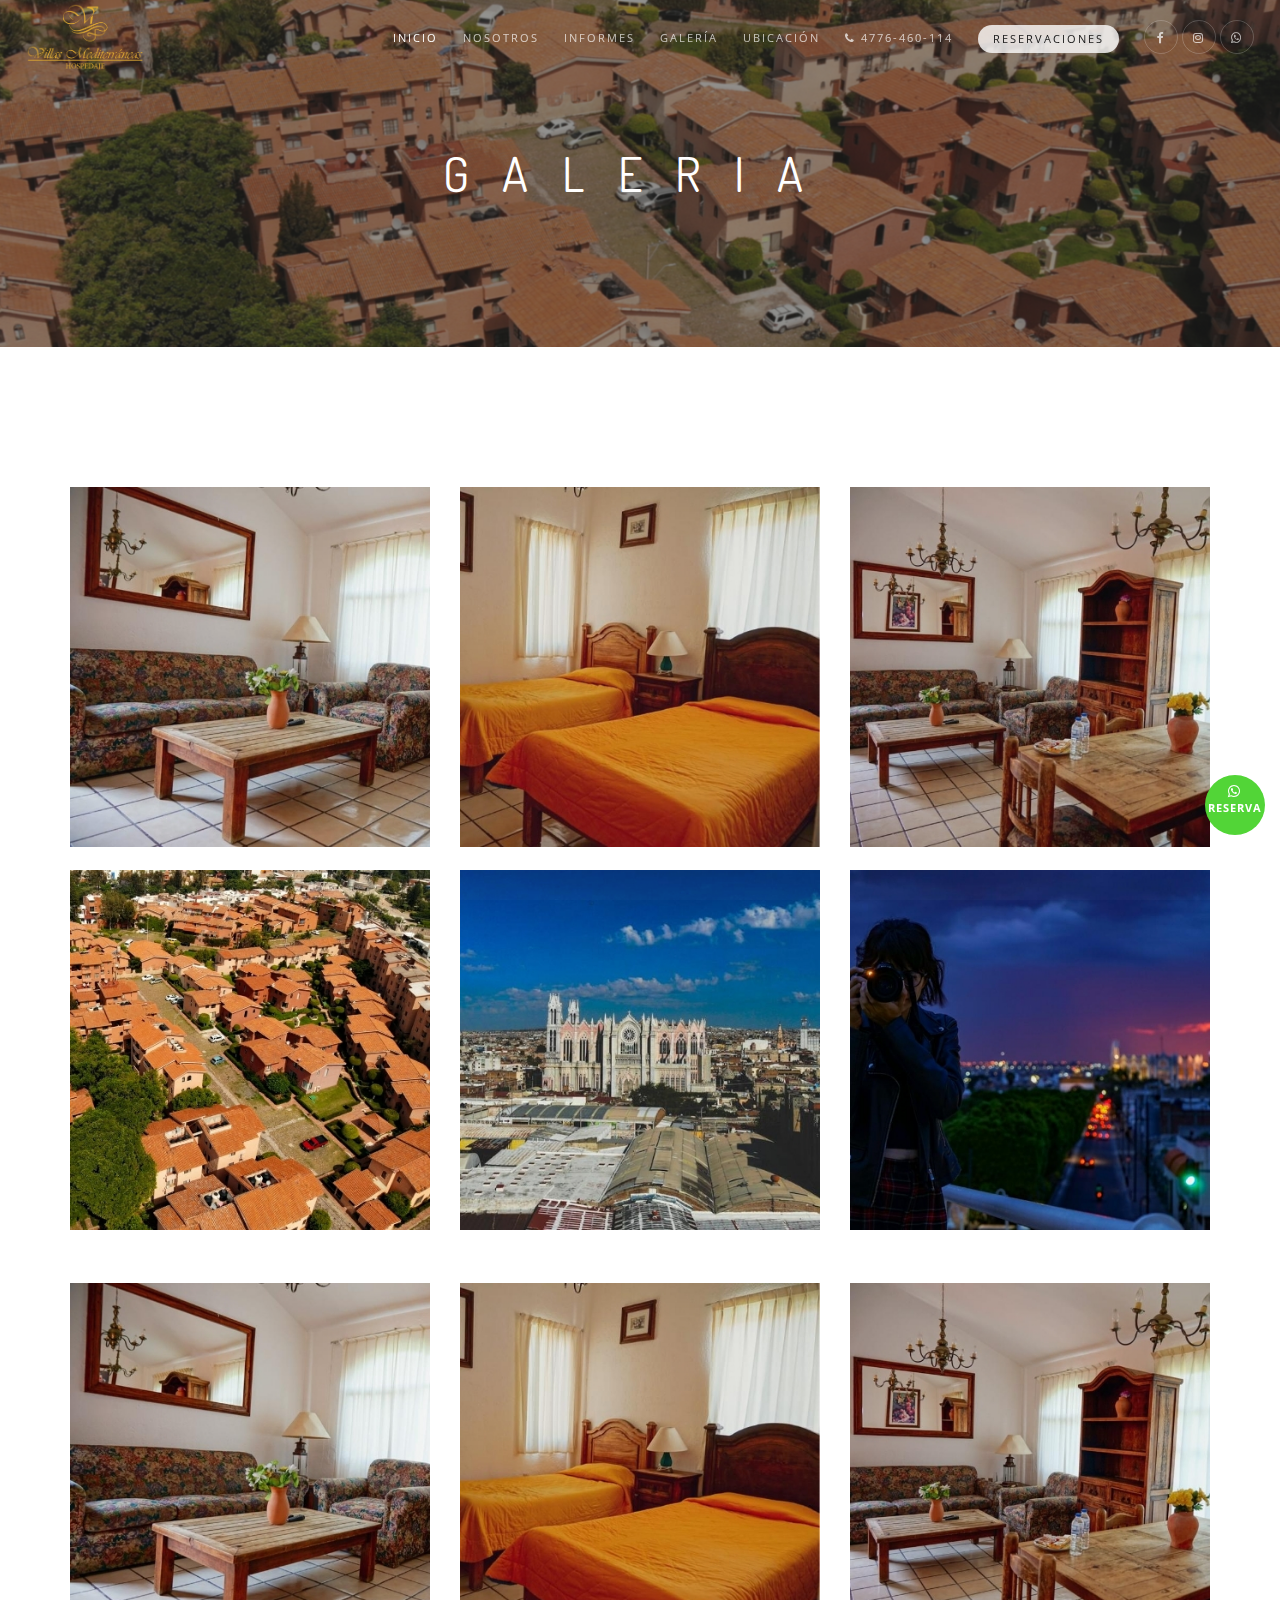
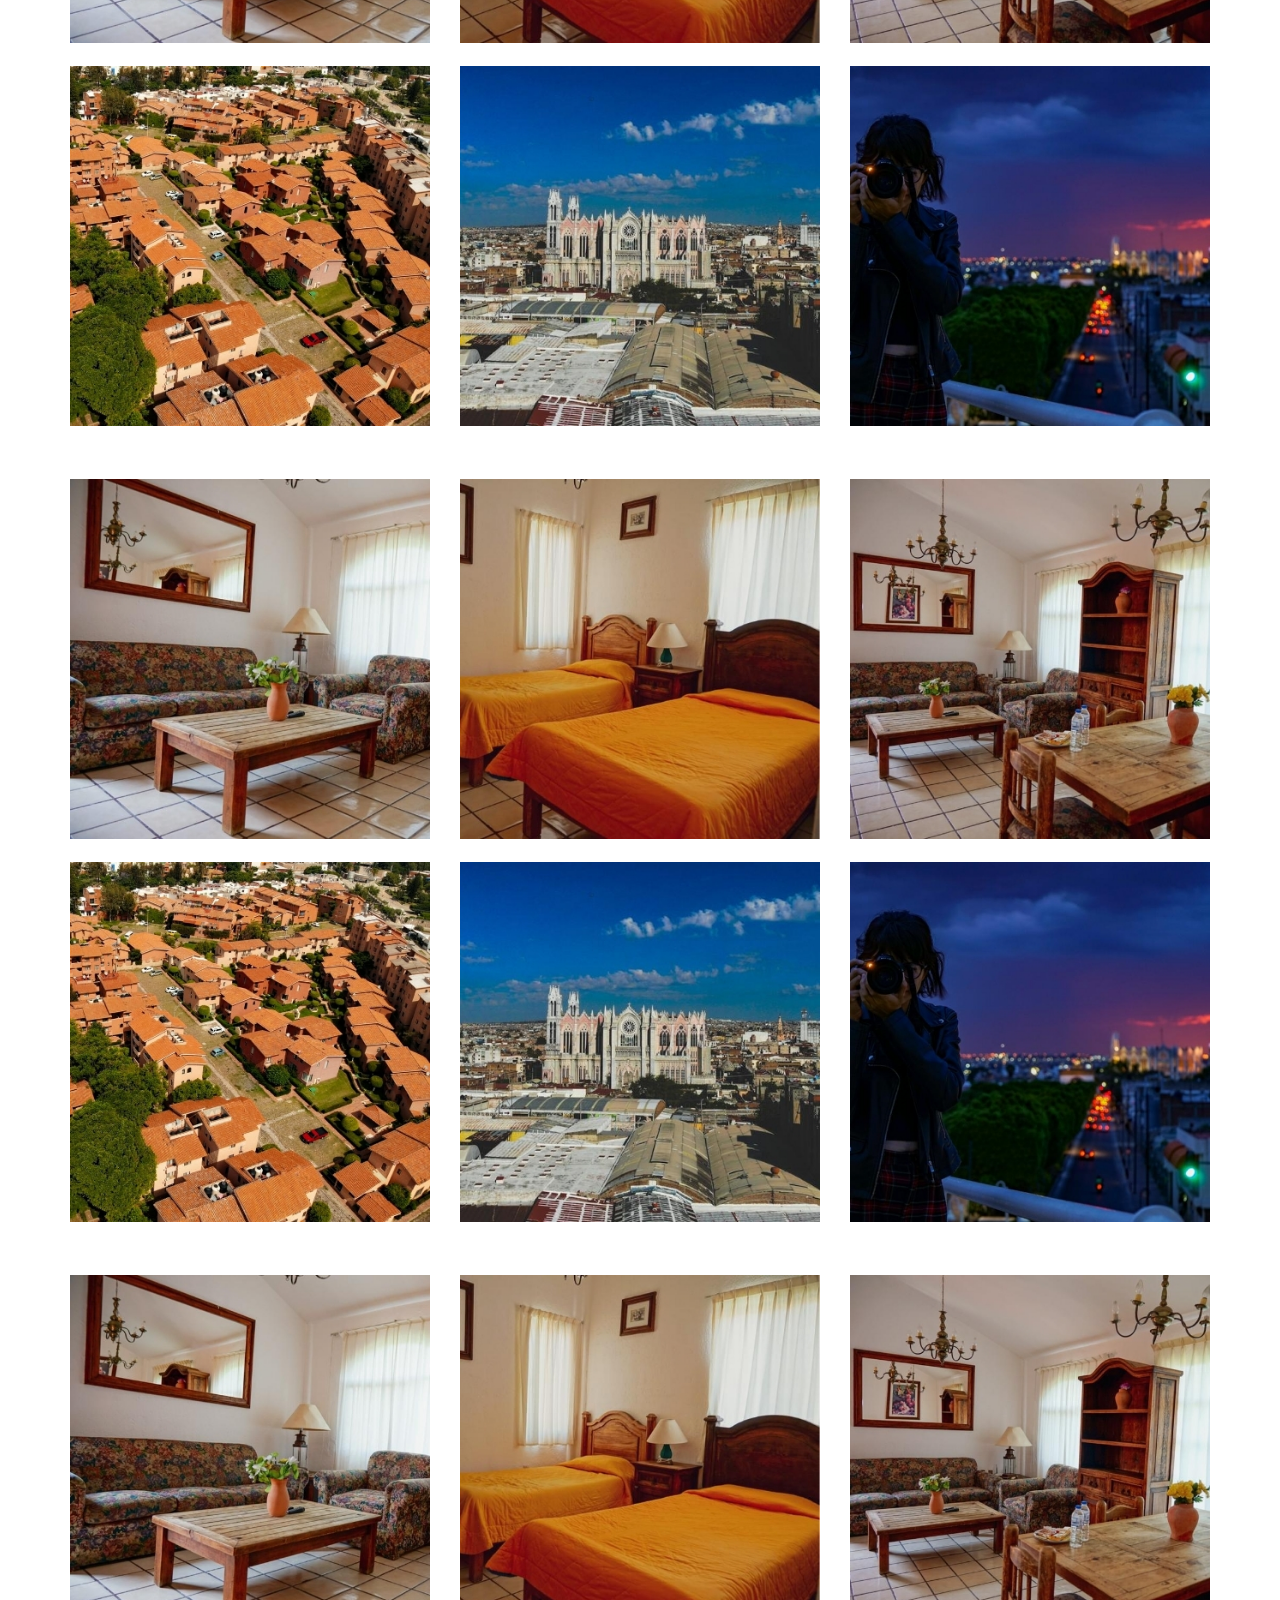
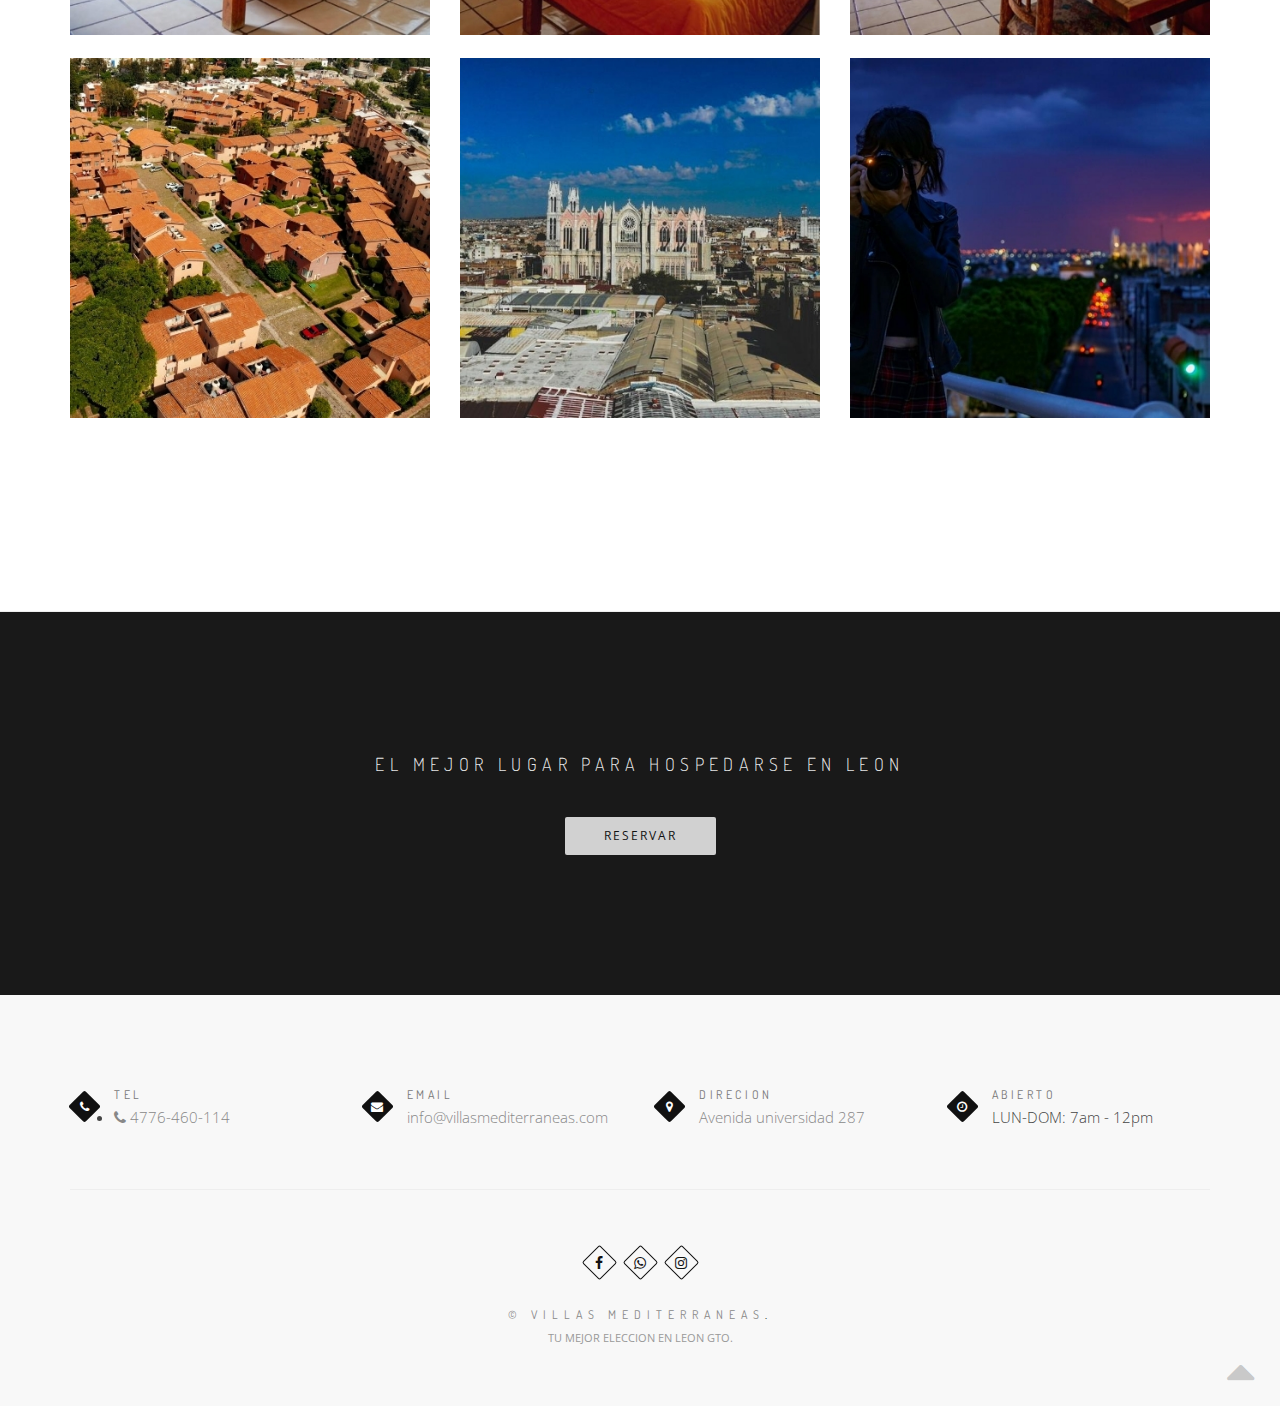
==== galeria.html @ f49fa271 "holimicrobi" ====
<!DOCTYPE html>
<html lang="en">
    <head>
        <title>VILLAS &mdash; TU MEJOR LUGAR PARA HOSPEDARTE</title>
        <meta name="description" content="">    
        <meta charset="utf-8">
        <meta name="author" content="https://www.soyizqui.com">
        <!--[if IE]><meta http-equiv='X-UA-Compatible' content='IE=edge,chrome=1'><![endif]-->
        <meta name="viewport" content="width=device-width, initial-scale=1.0" />
        
        <!-- Favicons -->
        <link rel="shortcut icon" href="images/favicon.png">
        <link rel="apple-touch-icon" href="images/apple-touch-icon.png">
        <link rel="apple-touch-icon" sizes="72x72" href="images/apple-touch-icon-72x72.png">
        <link rel="apple-touch-icon" sizes="114x114" href="images/apple-touch-icon-114x114.png">

        <!-- CSS -->
        <link rel="stylesheet" href="css/bootstrap.min.css">
        <link rel="stylesheet" href="css/style.css">
        <link rel="stylesheet" href="css/style-responsive.css">
        <link rel="stylesheet" href="css/animate.min.css">
        <link rel="stylesheet" href="css/vertical-rhythm.min.css">
        <link rel="stylesheet" href="css/owl.carousel.css">
        <link rel="stylesheet" href="css/magnific-popup.css">  
        
    </head>
    <body class="appear-animate">
        
        <!-- Page Loader -->        
        <div class="page-loader">
            <div class="loader">Loading...</div>
        </div>
        <!-- End Page Loader -->

        <!-- Skip to Content -->
        <a href="#main" class="btn skip-to-content">Skip to Content</a>
        <!-- End Skip to Content -->
        
        <!-- Page Wrap -->
        <div class="page" id="top">
            
            <!-- Navigation panel -->
            <nav class="main-nav dark transparent stick-fixed">
                <div class="full-wrapper relative clearfix">
                    <!-- Logo ( * your text or image into link tag *) -->
                    <div class="nav-logo-wrap local-scroll">
                        <a href="index.html" class="logo">
                            <img src="images/logo-white.png" alt="" />
                        </a>
                    </div>
                    <div class="mobile-nav" role="button" tabindex="0">
                        <i class="fa fa-bars"></i>
                        <span class="sr-only">Menu</span>
                    </div>
                            <!-- Main Menu -->
                            <div class="inner-nav desktop-nav">
                                <ul class="clearlist local-scroll">
                                    <li><a class="active" href="index.html">Inicio</a></li>
                                    <li><a href="nosotros.html">Nosotros</a></li>
                                    <li><a href="villas.html">Informes</a></li>
                                    <li><a href="galeria.html">Galería</a></li>
                                    <li><a href="ubicacion.html">Ubicación</a></li>
                                    <li><a href="tel:4776-460-114"><i class="fa fa-phone"></i> 4776-460-114</a></li>
                                    
                                    <!-- Button -->
                                    <li>
                                        <a href="reservas.html" target="_blank"><span class="btn btn-mod btn-circle btn-w">Reservaciones</span></a>
                                    </li>
                                    <!-- End Button -->
                                    
                                     <li>
                                        <a href="https://www.facebook.com/Villasmediterraneas/"><span class="mn-soc-link tooltip-bot" title="Facebook"><i class="fa fa-facebook"></i></span></a>
                                        <a href="https://www.instagram.com/villasmediterraneasleon/"><span class="mn-soc-link tooltip-bot" title="Instagram"><i class="fa fa-instagram"></i></span></a>
                                        <a href="https://wa.link/wgv8rt"><span class="mn-soc-link tooltip-bot" title="Whastapp"><i class="fa fa-whatsapp"></i></span></a>
                                    </li>
                                    
                                </ul>
                    </div>
                </div>
            </nav>
            <!-- End Navigation panel -->
            
            <main id="main">
            
                <!-- Home Section -->
                <section class="page-section bg-dark bg-dark-alfa-50" data-background="images/top.jpg" id="home">
                    <div class="relative container">
                        
                        <!-- Hero Content -->
                        <div class="home-content">
                            <div class="home-text">
                                
                                <h1 class="hs-line-14 font-alt mb-0">
                                    Galeria
                                </h1>
                                
                            </div>
                        </div>
                        <!-- End Hero Content -->
                        
                    </div>
                </section>
                <!-- End Home Section -->
                
                
                <!-- Section -->
                <section class="page-section">
                    <div class="container relative">
                        
                        <!-- Photo Grid -->
                        <div class="row multi-columns-row mb-30 mb-xs-10">
                            
                            <!-- Photo Item -->
                            <div class="col-sm-6 col-md-4 col-lg-4 mb-sm-10">
                                
                                <div class="post-prev-img">
                                    <a href="images/restaurant/gallery/1.jpg" class="lightbox-gallery-2 mfp-image"><img src="images/restaurant/gallery/1.jpg" alt="" /></a>
                                </div>
    
                            </div>
                            <!-- End Photo Item -->
                            
                            <!-- Photo Item -->
                            <div class="col-sm-6 col-md-4 col-lg-4 mb-sm-10">
                                
                                <div class="post-prev-img">
                                    <a href="images/restaurant/gallery/2.jpg" class="lightbox-gallery-2 mfp-image"><img src="images/restaurant/gallery/2.jpg" alt="" /></a>
                                </div>
    
                            </div>
                            <!-- End Photo Item -->
                            
                            <!-- Photo Item -->
                            <div class="col-sm-6 col-md-4 col-lg-4 mb-sm-10">
                                
                                <div class="post-prev-img">
                                    <a href="images/restaurant/gallery/3.jpg" class="lightbox-gallery-2 mfp-image"><img src="images/restaurant/gallery/3.jpg" alt="" /></a>
                                </div>
    
                            </div>
                            <!-- End Photo Item -->
                            
                            <!-- Photo Item -->
                            <div class="col-sm-6 col-md-4 col-lg-4 mb-sm-10">
                                
                                <div class="post-prev-img">
                                    <a href="images/restaurant/gallery/4.jpg" class="lightbox-gallery-2 mfp-image"><img src="images/restaurant/gallery/4.jpg" alt="" /></a>
                                </div>
    
                            </div>
                            <!-- End Photo Item -->
                            
                            <!-- Photo Item -->
                            <div class="col-sm-6 col-md-4 col-lg-4 mb-sm-10">
                                
                                <div class="post-prev-img">
                                    <a href="images/restaurant/gallery/6.jpg" class="lightbox-gallery-2 mfp-image"><img src="images/restaurant/gallery/6.jpg" alt="" /></a>
                                </div>
    
                            </div>
                            <!-- End Photo Item -->
                            
                            <!-- Photo Item -->
                            <div class="col-sm-6 col-md-4 col-lg-4 mb-sm-10">
                                
                                <div class="post-prev-img">
                                    <a href="images/restaurant/gallery/10.jpg" class="lightbox-gallery-2 mfp-image"><img src="images/restaurant/gallery/10.jpg" alt="" /></a>
                                </div>
    
                            </div>
                            <!-- End Photo Item -->
                            
                            
                            
                        </div>
                        <!-- End Photo Grid -->

                                      <!-- Photo Grid -->
                                      <div class="row multi-columns-row mb-30 mb-xs-10">
                            
                                        <!-- Photo Item -->
                                        <div class="col-sm-6 col-md-4 col-lg-4 mb-sm-10">
                                            
                                            <div class="post-prev-img">
                                                <a href="images/restaurant/gallery/1.jpg" class="lightbox-gallery-2 mfp-image"><img src="images/restaurant/gallery/1.jpg" alt="" /></a>
                                            </div>
                
                                        </div>
                                        <!-- End Photo Item -->
                                        
                                        <!-- Photo Item -->
                                        <div class="col-sm-6 col-md-4 col-lg-4 mb-sm-10">
                                            
                                            <div class="post-prev-img">
                                                <a href="images/restaurant/gallery/2.jpg" class="lightbox-gallery-2 mfp-image"><img src="images/restaurant/gallery/2.jpg" alt="" /></a>
                                            </div>
                
                                        </div>
                                        <!-- End Photo Item -->
                                        
                                        <!-- Photo Item -->
                                        <div class="col-sm-6 col-md-4 col-lg-4 mb-sm-10">
                                            
                                            <div class="post-prev-img">
                                                <a href="images/restaurant/gallery/3.jpg" class="lightbox-gallery-2 mfp-image"><img src="images/restaurant/gallery/3.jpg" alt="" /></a>
                                            </div>
                
                                        </div>
                                        <!-- End Photo Item -->
                                        
                                        <!-- Photo Item -->
                                        <div class="col-sm-6 col-md-4 col-lg-4 mb-sm-10">
                                            
                                            <div class="post-prev-img">
                                                <a href="images/restaurant/gallery/4.jpg" class="lightbox-gallery-2 mfp-image"><img src="images/restaurant/gallery/4.jpg" alt="" /></a>
                                            </div>
                
                                        </div>
                                        <!-- End Photo Item -->
                                        
                                        <!-- Photo Item -->
                                        <div class="col-sm-6 col-md-4 col-lg-4 mb-sm-10">
                                            
                                            <div class="post-prev-img">
                                                <a href="images/restaurant/gallery/6.jpg" class="lightbox-gallery-2 mfp-image"><img src="images/restaurant/gallery/6.jpg" alt="" /></a>
                                            </div>
                
                                        </div>
                                        <!-- End Photo Item -->
                                        
                                        <!-- Photo Item -->
                                        <div class="col-sm-6 col-md-4 col-lg-4 mb-sm-10">
                                            
                                            <div class="post-prev-img">
                                                <a href="images/restaurant/gallery/10.jpg" class="lightbox-gallery-2 mfp-image"><img src="images/restaurant/gallery/10.jpg" alt="" /></a>
                                            </div>
                
                                        </div>
                                        <!-- End Photo Item -->
                                        
                                        
                                        
                                    </div>
                                    <!-- End Photo Grid -->

                                                  <!-- Photo Grid -->
                        <div class="row multi-columns-row mb-30 mb-xs-10">
                            
                            <!-- Photo Item -->
                            <div class="col-sm-6 col-md-4 col-lg-4 mb-sm-10">
                                
                                <div class="post-prev-img">
                                    <a href="images/restaurant/gallery/1.jpg" class="lightbox-gallery-2 mfp-image"><img src="images/restaurant/gallery/1.jpg" alt="" /></a>
                                </div>
    
                            </div>
                            <!-- End Photo Item -->
                            
                            <!-- Photo Item -->
                            <div class="col-sm-6 col-md-4 col-lg-4 mb-sm-10">
                                
                                <div class="post-prev-img">
                                    <a href="images/restaurant/gallery/2.jpg" class="lightbox-gallery-2 mfp-image"><img src="images/restaurant/gallery/2.jpg" alt="" /></a>
                                </div>
    
                            </div>
                            <!-- End Photo Item -->
                            
                            <!-- Photo Item -->
                            <div class="col-sm-6 col-md-4 col-lg-4 mb-sm-10">
                                
                                <div class="post-prev-img">
                                    <a href="images/restaurant/gallery/3.jpg" class="lightbox-gallery-2 mfp-image"><img src="images/restaurant/gallery/3.jpg" alt="" /></a>
                                </div>
    
                            </div>
                            <!-- End Photo Item -->
                            
                            <!-- Photo Item -->
                            <div class="col-sm-6 col-md-4 col-lg-4 mb-sm-10">
                                
                                <div class="post-prev-img">
                                    <a href="images/restaurant/gallery/4.jpg" class="lightbox-gallery-2 mfp-image"><img src="images/restaurant/gallery/4.jpg" alt="" /></a>
                                </div>
    
                            </div>
                            <!-- End Photo Item -->
                            
                            <!-- Photo Item -->
                            <div class="col-sm-6 col-md-4 col-lg-4 mb-sm-10">
                                
                                <div class="post-prev-img">
                                    <a href="images/restaurant/gallery/6.jpg" class="lightbox-gallery-2 mfp-image"><img src="images/restaurant/gallery/6.jpg" alt="" /></a>
                                </div>
    
                            </div>
                            <!-- End Photo Item -->
                            
                            <!-- Photo Item -->
                            <div class="col-sm-6 col-md-4 col-lg-4 mb-sm-10">
                                
                                <div class="post-prev-img">
                                    <a href="images/restaurant/gallery/10.jpg" class="lightbox-gallery-2 mfp-image"><img src="images/restaurant/gallery/10.jpg" alt="" /></a>
                                </div>
    
                            </div>
                            <!-- End Photo Item -->
                            
                            
                            
                        </div>
                        <!-- End Photo Grid -->

                                      <!-- Photo Grid -->
                                      <div class="row multi-columns-row mb-30 mb-xs-10">
                            
                                        <!-- Photo Item -->
                                        <div class="col-sm-6 col-md-4 col-lg-4 mb-sm-10">
                                            
                                            <div class="post-prev-img">
                                                <a href="images/restaurant/gallery/1.jpg" class="lightbox-gallery-2 mfp-image"><img src="images/restaurant/gallery/1.jpg" alt="" /></a>
                                            </div>
                
                                        </div>
                                        <!-- End Photo Item -->
                                        
                                        <!-- Photo Item -->
                                        <div class="col-sm-6 col-md-4 col-lg-4 mb-sm-10">
                                            
                                            <div class="post-prev-img">
                                                <a href="images/restaurant/gallery/2.jpg" class="lightbox-gallery-2 mfp-image"><img src="images/restaurant/gallery/2.jpg" alt="" /></a>
                                            </div>
                
                                        </div>
                                        <!-- End Photo Item -->
                                        
                                        <!-- Photo Item -->
                                        <div class="col-sm-6 col-md-4 col-lg-4 mb-sm-10">
                                            
                                            <div class="post-prev-img">
                                                <a href="images/restaurant/gallery/3.jpg" class="lightbox-gallery-2 mfp-image"><img src="images/restaurant/gallery/3.jpg" alt="" /></a>
                                            </div>
                
                                        </div>
                                        <!-- End Photo Item -->
                                        
                                        <!-- Photo Item -->
                                        <div class="col-sm-6 col-md-4 col-lg-4 mb-sm-10">
                                            
                                            <div class="post-prev-img">
                                                <a href="images/restaurant/gallery/4.jpg" class="lightbox-gallery-2 mfp-image"><img src="images/restaurant/gallery/4.jpg" alt="" /></a>
                                            </div>
                
                                        </div>
                                        <!-- End Photo Item -->
                                        
                                        <!-- Photo Item -->
                                        <div class="col-sm-6 col-md-4 col-lg-4 mb-sm-10">
                                            
                                            <div class="post-prev-img">
                                                <a href="images/restaurant/gallery/6.jpg" class="lightbox-gallery-2 mfp-image"><img src="images/restaurant/gallery/6.jpg" alt="" /></a>
                                            </div>
                
                                        </div>
                                        <!-- End Photo Item -->
                                        
                                        <!-- Photo Item -->
                                        <div class="col-sm-6 col-md-4 col-lg-4 mb-sm-10">
                                            
                                            <div class="post-prev-img">
                                                <a href="images/restaurant/gallery/10.jpg" class="lightbox-gallery-2 mfp-image"><img src="images/restaurant/gallery/10.jpg" alt="" /></a>
                                            </div>
                
                                        </div>
                                        <!-- End Photo Item -->
                                        
                                        
                                        
                                    </div>
                                    <!-- End Photo Grid -->
                        
                    </div>
                </section>
                <!-- End Section -->

                
                
                
                <!-- Divider -->
                <hr class="mt-0 mb-0 "/>
                <!-- End Divider -->
                
                
                <!-- Call Action Section -->
                <section class="page-section bg-dark bg-dark-alfa-50" data-background="images/je.jpg">
                    <div class="container relative">
                        
                        <div class="align-center">
                            <h3 class="banner-heading font-alt mb-40">El mejor lugar para hospedarse en leon </h3>
                            <div class="local-scroll">
                                <a href="villas.html" class="btn btn-mod btn-w btn-medium btn-round">Reservar</a>
                            </div>
                        </div>
                        
                    </div>
                </section>
                <!-- End Call Action Section -->
            
            </main>
            
            <!-- Foter -->
            <footer class="small-section bg-gray-lighter footer pb-60">
                <div class="container">
                    
                    <div class="row mb-40 align-left">
                        
                        <div class="col-sm-12">
                            <div class="row">
                                
                                <!-- Phone -->
                                <div class="col-sm-6 col-lg-3 pt-20 pb-20 pb-xs-0">
                                    <div class="contact-item">
                                        <div class="ci-icon">
                                            <i class="fa fa-phone"></i>
                                        </div>
                                        <div class="ci-title font-alt">
                                            Tel
                                        </div>
                                        <div class="ci-text">
                                            <li><a href="tel:4776-460-114"><i class="fa fa-phone"></i> 4776-460-114</a></li>
                                        </div>
                                    </div>
                                </div>
                                <!-- End Phone -->
                                
                                <!-- Email -->
                                <div class="col-sm-6 col-lg-3 pt-20 pb-20 pb-xs-0">
                                    <div class="contact-item">
                                        <div class="ci-icon">
                                            <i class="fa fa-envelope"></i>
                                        </div>
                                        <div class="ci-title font-alt">
                                            Email
                                        </div>
                                        <div class="ci-text">
                                            <a href="info@villasmediterraneas.com">info@villasmediterraneas.com</a>
                                        </div>
                                    </div>
                                </div>
                                <!-- End Email -->
                                
                                <!-- Address -->
                                <div class="col-sm-6 col-lg-3 pt-20 pb-20 pb-xs-0">
                                    <div class="contact-item">
                                        <div class="ci-icon">
                                            <i class="fa fa-map-marker"></i>
                                        </div>
                                        <div class="ci-title font-alt">
                                            Direcion
                                        </div>
                                        <div class="ci-text">
                                            <a href="https://g.page/VillasMediterraneas?share">Avenida universidad 287</a>
                                        </div>
                                    </div>
                                </div>
                                <!-- End Address -->
                                
                                <!-- Opening Time -->
                                <div class="col-sm-6 col-lg-3 pt-20 pb-20 pb-xs-0">
                                    <div class="contact-item">
                                        <div class="ci-icon">
                                            <i class="fa fa-clock-o"></i>
                                        </div>
                                        <div class="ci-title font-alt">
                                            Abierto
                                        </div>
                                        <div class="ci-text">
                                            LUN-DOM: 7am - 12pm <br />
                                            
                                        </div>
                                    </div>
                                </div>
                                <!-- End Opening Time -->
                                
                            </div>
                        </div>
                        
                    </div>
                    
                    <!-- Divider -->
                    <hr class="mt-0 mb-60 "/>
                    <!-- End Divider -->
                    
                   <!-- Social Links -->
                   <div class="footer-social-links mb-30">
                    <a href="https://www.facebook.com/Villasmediterraneas/" title="Facebook" target="_blank"><i class="fa fa-facebook"></i></a>
                    <a href="https://wa.link/wgv8rt" title="Whastapp" target="_blank"><i class="fa fa-whatsapp"></i></a>
                    <a href="https://www.instagram.com/villasmediterraneasleon/" title="Instagram" target="_blank"><i class="fa fa-instagram"></i></a>
                    
                </div>
                <!-- End Social Links -->  
                
                <!-- Footer Text -->
                <div class="footer-text">
                    
                    <!-- Copyright -->
                    <div class="footer-copy font-alt">
                        <a href="#" target="_blank">&copy; Villas Mediterraneas</a>.
                    </div>
                    <!-- End Copyright -->
                    
                    <div class="footer-made">
                        TU MEJOR ELECCION EN LEON GTO.
                    </div>
                    
                </div>
                <!-- End Footer Text --> 
                
             </div>
             
             
             <!-- Top Link -->
             <div class="local-scroll">
                 <a href="#top" class="link-to-top"><i class="fa fa-caret-up"></i></a>
             </div>
             <!-- End Top Link -->
             
        </footer>
        <!-- End Foter -->
        
        
        <!-- Buy Button -->
        <a href="https://wa.link/wgv8rt" target="_blank" class="buy-button"><i class="fa fa-whatsapp" aria-hidden="true"></i> <span>Reserva</span></a>
        <!-- End Buy Button -->
    
    
    </div>
    <!-- End Page Wrap -->
    
    
    <!-- JS -->
    <script type="text/javascript" src="js/jquery-3.5.1.min.js"></script>
    <script type="text/javascript" src="js/jquery-migrate-1.4.1.min.js"></script>
    <script type="text/javascript" src="js/jquery.easing.1.3.js"></script>
    <script type="text/javascript" src="js/bootstrap.min.js"></script>        
    <script type="text/javascript" src="js/SmoothScroll.js"></script>
    <script type="text/javascript" src="js/jquery.scrollTo.min.js"></script>
    <script type="text/javascript" src="js/jquery.localScroll.min.js"></script>
    <script type="text/javascript" src="js/jquery.viewport.mini.js"></script>
    <script type="text/javascript" src="js/jquery.countTo.js"></script>
    <script type="text/javascript" src="js/jquery.appear.js"></script>
    <script type="text/javascript" src="js/jquery.sticky.js"></script>
    <script type="text/javascript" src="js/jquery.parallax-1.1.3.js"></script>
    <script type="text/javascript" src="js/jquery.fitvids.js"></script>
    <script type="text/javascript" src="js/owl.carousel.min.js"></script>
    <script type="text/javascript" src="js/isotope.pkgd.min.js"></script>
    <script type="text/javascript" src="js/imagesloaded.pkgd.min.js"></script>
    <script type="text/javascript" src="js/jquery.magnific-popup.min.js"></script>
    <script type="text/javascript" src="js/wow.min.js"></script>
    <script type="text/javascript" src="js/masonry.pkgd.min.js"></script>
    <script type="text/javascript" src="js/jquery.simple-text-rotator.min.js"></script>
    <script type="text/javascript" src="js/jquery.lazyload.min.js"></script>
    <script type="text/javascript" src="js/all.js"></script>
    <script type="text/javascript" src="js/contact-reservations-form.js"></script>
    <script type="text/javascript" src="js/jquery.ajaxchimp.min.js"></script>       
    <script type="text/javascript" src="js/jquery.backgroundvideo.min.js"></script>    
    <!--[if lt IE 10]><script type="text/javascript" src="js/placeholder.js"></script><![endif]-->
    
</body>
</html>
---- css/style.css ----
@charset "utf-8";
/*------------------------------------------------------------------
[Master Stylesheet]

Project: Rhythm
Version: 2.16
Last change: 18 June 2020
Primary use: MultiPurpose Template  
-------------------------------------------------------------------*/

@import "font-awesome.min.css";
@import "et-line.css";
@import url(https://fonts.googleapis.com/css?family=Open+Sans:400italic,700italic,400,300,700);
@import url(https://fonts.googleapis.com/css?family=Dosis:300,400,700);

/*------------------------------------------------------------------
[Table of contents]

1. Common styles
2. Page loader / .page-loader
3. Typography
4. Buttons
5. Forms fields
6. Home sections / .home-section
    6.1. Home content
    6.2. Scroll down icon
    6.3. Headings styles
7. Compact bar / .nav-bar-compact
8. Classic menu bar / .main-nav
9. Sections styles / .page-section, .small-section, .split-section
10. Alternative services / .alt-service-grid
11. Team / .team-grid
12. Features
13. Benefits (Process)
14. Counters
15. Portfolio / #portfolio
    15.1. Works filter
    15.2. Works grid
    15.3. Works full view
16. Banner section
17. Testimonial
    18.1. Logotypes
18. Post previews (news section)
19. Newsletter
20. Contact section
    20.1. Contact form
21. Bottom menu / .bot-menu
22. Google maps  /.google-map
23. Footer / .footer
24. Blog
    24.1. Pagination
    24.2. Comments
    24.3. Sidebar
25. Shop
26. Pricing
27. Shortcodes
    27.1. Owl Carousel
    27.2. Tabs
    27.3. Tabs minimal
    27.4. Alert messages
    27.5. Accordion
    27.6. Toggle
    27.7. Progress bars
    27.8. Font icons examples
    27.9. Intro page
28. Special demos
29. Bootstrap multicolumn grid


/*------------------------------------------------------------------
# [Color codes]

# Black (active elements, links, text) #111
# Gray (text) #777
# Dark #111
# Dark Lighter #252525
# Gray BG #f4f4f4
# Gray BG Lighter #f8f8f8
# Mid grey #5f5f5f
# Borders #e9e9e9

# */


/*------------------------------------------------------------------
[Typography]

Body:               14px/1.6 "Open Sans", arial, sans-serif;
Headers:            Dosis, arial, sans-serif;
Serif:              "Times New Roman", Times, serif;
Section Title:      35px/1.3 "Open Sans", arial, sans-serif;
Section Heading:    24px/1.3 "Open Sans", arial, sans-serif;
Section Text:       15px/1.7 "Open Sans", arial, sans-serif;

-------------------------------------------------------------------*/


/* ==============================
   Common styles
   ============================== */
  
.align-center{ text-align:center !important; }
.align-left{ text-align:left !important;}
.align-right{ text-align:right !important; }
.left{float:left !important;}
.right{float:right !important;}
.relative{position:relative;}
.hidden{display:none;}
.inline-block{display:inline-block;}
.white{ color: #fff !important; }
.black{ color: #111 !important; }
.color{ color: #e41919 !important; }
.glass{ opacity: .5; };
.image-fullwidth img{
    width: 100%;
}
.stick-fixed{
    position: fixed !important;
    top: 0;
    left: 0;
}
.round{
    -webkit-border-radius: 2px !important;
    -moz-border-radius: 2px !important;
    border-radius: 2px !important;
}

::-moz-selection{ color: #fff; background:#000; }
::-webkit-selection{ color: #fff;    background:#000; }
::selection{ color: #fff;    background:#000; }

.animate, .animate *{
    -webkit-transition: all 0.27s cubic-bezier(0.000, 0.000, 0.580, 1.000);  
    -moz-transition: all 0.27s cubic-bezier(0.000, 0.000, 0.580, 1.000); 
    -o-transition: all 0.27s cubic-bezier(0.000, 0.000, 0.580, 1.000);
    -ms-transition: all 0.27s cubic-bezier(0.000, 0.000, 0.580, 1.000); 
    transition: all 0.27s cubic-bezier(0.000, 0.000, 0.580, 1.000);
}
.no-animate, .no-animate *{
    -webkit-transition: 0 none !important;  
    -moz-transition: 0 none !important;  
    -ms-transition: 0 none !important;
    -o-transition: 0 none !important;    
    transition:0 none !important;  
}

.shadow{
    -webkit-box-shadow: 0px 3px 50px rgba(0, 0, 0, .15);
    -moz-box-shadow: 0px 3px 50px rgba(0, 0, 0, .15);
    box-shadow: 0px 3px 50px rgba(0, 0, 0, .15);
}
.white-shadow{
    -webkit-box-shadow: 0px 0px 200px rgba(255, 255, 255, .2);
    -moz-box-shadow: 0px 0px 200px rgba(255, 255, 255, .2);
    box-shadow: 0px 0px 200px rgba(255, 255, 255, .2);
}

.clearlist, .clearlist li {
    list-style: none;
    padding: 0;
    margin: 0;
    background: none;
}

.full-wrapper {
    margin: 0 2%;
}
.container-fluid{
    max-width: 1170px;
    margin: 0 auto;
    padding: 0 20px;
    
    -webkit-box-sizing: border-box;
    -moz-box-sizing: border-box;
    box-sizing: border-box;
}
.container-1400{
    max-width: 1400px;
    margin: 0 auto;
    padding-left: 2%;
    padding-right: 2%;
    -webkit-box-sizing: border-box;
    -moz-box-sizing: border-box;
    box-sizing: border-box;
}
html{
    overflow-y: scroll;
    -ms-overflow-style: scrollbar;
}
html, body{
    height: 100%;
    -webkit-font-smoothing: antialiased;
}
.page{
    overflow: hidden;
}

.body-masked{
    display: none;
    width: 100%;
    height: 100%;
    position: fixed;
    top: 0;
    left: 0;
    background: #fff url(../images/loader.gif) no-repeat center center;
    z-index: 100000;    
}

.mask-delay{
    -webkit-animation-delay: 0.75s;
    -moz-animation-delay: 0.75s;
    animation-delay: 0.75s;
}
.mask-speed{
    -webkit-animation-duration: 0.25s !important;
    -moz-animation-duration: 0.25s !important;
    animation-duration: 0.25s !important;
} 
iframe{
    border: none;
}
a, b, div, ul, li{
    -webkit-tap-highlight-color: rgba(0,0,0,0); 
    -webkit-tap-highlight-color: transparent; 
    -moz-outline-: none;
}
a:focus:not(.focus-visible),
a:active,
section:focus,
div:active,
div:focus{
    -moz-outline: none;
    outline: none;
}
a:focus.focus-visible,
button:focus.focus-visible,
div:focus.focus-visible{
    -moz-outline: 2px dotted #36a367 !important;
    outline: 2px dotted #36a367 !important;
    outline-offset: 0 !important;
}

img:not([draggable]), embed, object, video{
    max-width: 100%;
    height: auto;
}



/* ==============================
   Page loader
   ============================== */


.page-loader{
    display:block;
    width: 100%;
    height: 100%;
    position: fixed;
    top: 0;
    left: 0;
    background: #fefefe;
    z-index: 100000;    
}

.loader{
    width: 50px;
    height: 50px;
    position: absolute;
    top: 50%;
    left: 50%;
    margin: -25px 0 0 -25px;
    font-size: 10px;
    text-indent: -12345px;
    border-top: 1px solid rgba(0,0,0, 0.08);
    border-right: 1px solid rgba(0,0,0, 0.08);
    border-bottom: 1px solid rgba(0,0,0, 0.08);
    border-left: 1px solid rgba(0,0,0, 0.5);
  
    -webkit-border-radius: 50%;
    -moz-border-radius: 50%;
    border-radius: 50%;
  
    -webkit-animation: spinner 700ms infinite linear;
    -moz-animation: spinner 700ms infinite linear;
    -ms-animation: spinner 700ms infinite linear;
    -o-animation: spinner 700ms infinite linear;
    animation: spinner 700ms infinite linear;
  
    z-index: 100001;
}

@-webkit-keyframes spinner {
  0% {
    -webkit-transform: rotate(0deg);
    -moz-transform: rotate(0deg);
    -ms-transform: rotate(0deg);
    -o-transform: rotate(0deg);
    transform: rotate(0deg);
  }

  100% {
    -webkit-transform: rotate(360deg);
    -moz-transform: rotate(360deg);
    -ms-transform: rotate(360deg);
    -o-transform: rotate(360deg);
    transform: rotate(360deg);
  }
}

@-moz-keyframes spinner {
  0% {
    -webkit-transform: rotate(0deg);
    -moz-transform: rotate(0deg);
    -ms-transform: rotate(0deg);
    -o-transform: rotate(0deg);
    transform: rotate(0deg);
  }

  100% {
    -webkit-transform: rotate(360deg);
    -moz-transform: rotate(360deg);
    -ms-transform: rotate(360deg);
    -o-transform: rotate(360deg);
    transform: rotate(360deg);
  }
}

@-o-keyframes spinner {
  0% {
    -webkit-transform: rotate(0deg);
    -moz-transform: rotate(0deg);
    -ms-transform: rotate(0deg);
    -o-transform: rotate(0deg);
    transform: rotate(0deg);
  }

  100% {
    -webkit-transform: rotate(360deg);
    -moz-transform: rotate(360deg);
    -ms-transform: rotate(360deg);
    -o-transform: rotate(360deg);
    transform: rotate(360deg);
  }
}

@keyframes spinner {
  0% {
    -webkit-transform: rotate(0deg);
    -moz-transform: rotate(0deg);
    -ms-transform: rotate(0deg);
    -o-transform: rotate(0deg);
    transform: rotate(0deg);
  }

  100% {
    -webkit-transform: rotate(360deg);
    -moz-transform: rotate(360deg);
    -ms-transform: rotate(360deg);
    -o-transform: rotate(360deg);
    transform: rotate(360deg);
  }
}



/* ==============================
   Typography
   ============================== */

body{
    color: #111;
    font-size: 14px;
    font-family: "Open Sans", arial, sans-serif;
    line-height: 1.6;    
    -webkit-font-smoothing: antialiased;
}

a{
    color: #111;
    text-decoration: underline;
}
a:hover{
    color: #888;
    text-decoration: underline;
}

h1,h2,h3,h4,h5,h6{
    margin-bottom: 1.3em;
    line-height: 1.4;
    font-weight: 400;
   
}
h1{
    font-size: 32px;
}
h2{
    font-size: 28px;
}
h6{
    font-weight: 700;
}
p{
    margin: 0 0 2em 0;
}
ul, ol{
    margin: 0 0 1.5em 0;
}
blockquote{
    margin: 3em 0 3em 0;
    padding: 0;
    border: none;
    background: none;
    font-style: normal;
    line-height: 1.7;
    color: #777;
}
blockquote p{
    margin-bottom: 1em;
    font-size: 24px;
    font-weight: 300;
    font-style: normal;
    line-height: 1.6;
}
blockquote footer{    
    font-size: 11px;
    font-weight: 400;
    text-transform: uppercase;
    letter-spacing: 2px;
}
dl dt{
    margin-bottom: 5px;
}
dl dd{
    margin-bottom: 15px;
}
pre{
    background-color: #f9f9f9;
    border-color: #ddd;

}
hr{
    background-color: rgba(255,255,255, .08);
}
hr.white{
    border-color: rgba(255,255,255, .35);
    background: rgba(255,255,255, .35);
}
hr.black{
    border-color:rgba(0,0,0, .85);
    background: rgba(0,0,0, .85);
}
.uppercase{
    text-transform: uppercase;
    letter-spacing: 1px;
}
.font-alt{
    font-family: Dosis, arial, sans-serif;
    text-transform: uppercase;
    letter-spacing: 0.2em;
}
.serif{
    font-family: "Times New Roman", Times, serif;
    font-style: italic;
    font-weight: normal;
}
.normal{
    font-weight: normal;
}
.strong{
    font-weight: 700 !important;
}
.lead{
    margin: 1em 0 2em 0;
    font-size: 140%;
    line-height: 1.6;
}
.text{        
    font-size: 16px;
    font-weight: 300;
    color: #5f5f5f;
    line-height: 1.8;
}
.text h1,
.text h2,
.text h3,
.text h4,
.text h5,
.text h6{
    color: #111;
}

.dropcap{
    float: left;
    font-size: 3em;
    line-height: 1;
    padding: 2px 8px 2px 0;    
}


.big-icon{
    display: block;
    width: 90px;
    height: 90px;
    margin: 0 auto 20px;
    border: 3px solid #fff;
    text-align: center;
    line-height: 88px;
    font-size: 32px;
    color: rgba(255,255,255, .97);
    
    -webkit-border-radius: 50%;
    -moz-border-radius: 50%;
    border-radius: 50%;
    
    -webkit-transition: all 0.27s cubic-bezier(0.000, 0.000, 0.580, 1.000);  
    -moz-transition: all 0.27s cubic-bezier(0.000, 0.000, 0.580, 1.000); 
    -o-transition: all 0.27s cubic-bezier(0.000, 0.000, 0.580, 1.000);
    -ms-transition: all 0.27s cubic-bezier(0.000, 0.000, 0.580, 1.000); 
    transition: all 0.27s cubic-bezier(0.000, 0.000, 0.580, 1.000);
}
.big-icon .fa-play{
    position: relative;
    left: 4px;
}
.big-icon.big-icon-rs{
    border: none;
    width: auto;
    height: auto;
    font-size: 96px;
}

.big-icon-link{
    display: inline-block;
    text-decoration: none;
}
.big-icon-link:hover{
    border-color: transparent !important;
}
.big-icon-link:hover .big-icon{
    border-color: #fff;
    color: #fff;
    
    -webkit-transition: 0 none !important;  
    -moz-transition: 0 none !important;  
    -ms-transition: 0 none !important;
    -o-transition: 0 none !important;    
    transition:0 none !important;  
}
.big-icon-link:active .big-icon{
    -webkit-transform: scale(0.99);
    -moz-transform: scale(0.99);
    -o-transform: scale(0.99);
    -ms-transform: scale(0.99);
    transform: scale(0.99);
}

.wide-heading{
    display: block;
    margin-bottom: 10px;
    font-size: 48px;
    font-weight: 400;
    letter-spacing: 0.4em;    
    text-align: center;
    text-transform: uppercase;
    opacity: .9;
    
    -webkit-transition: all 0.27s cubic-bezier(0.000, 0.000, 0.580, 1.000);  
    -moz-transition: all 0.27s cubic-bezier(0.000, 0.000, 0.580, 1.000); 
    -o-transition: all 0.27s cubic-bezier(0.000, 0.000, 0.580, 1.000);
    -ms-transition: all 0.27s cubic-bezier(0.000, 0.000, 0.580, 1.000); 
    transition: all 0.27s cubic-bezier(0.000, 0.000, 0.580, 1.000);
}

.big-icon-link:hover,
.big-icon-link:hover .wide-heading{
    color: #fff;
    text-decoration: none;
}
.sub-heading{
    font-size: 16px;
    font-style: italic;
    text-align: center;
    line-height: 1.3;
    color: rgba(255,255,255, .75);
}

.big-icon.black{
    color: #000;
    border-color: rgba(0,0,0, .75);
}
.big-icon-link:hover .big-icon.black{
    color: #000;
    border-color: #000;
}
.wide-heading.black{
    color: rgba(0,0,0, .87);
}
.big-icon-link.black:hover,
.big-icon-link:hover .wide-heading.black{
    color: #000;
    text-decoration: none;
}
.sub-heading.black{
    color: rgba(0,0,0, .75);
}



/* ==============================
   Buttons
   ============================== */
  
.btn-mod,
a.btn-mod{
    -webkit-box-sizing: border-box;
    -moz-box-sizing: border-box;
    box-sizing: border-box;
    padding: 4px 13px;
    color: #fff;
    background: rgba(34,34,34, .9);
    border: 2px solid transparent;
    font-size: 11px;
    font-weight: 400;
    text-transform: uppercase;
    text-decoration: none;
    letter-spacing: 2px;
    
    -webkit-border-radius: 0;
    -moz-border-radius: 0;
    border-radius: 0;
    
    -webkit-box-shadow: none;
    -moz-box-shadow: none;
    box-shadow: none;
    
    -webkit-transition: all 0.2s cubic-bezier(0.000, 0.000, 0.580, 1.000);  
    -moz-transition: all 0.2s cubic-bezier(0.000, 0.000, 0.580, 1.000); 
    -o-transition: all 0.2s cubic-bezier(0.000, 0.000, 0.580, 1.000);
    -ms-transition: all 0.2s cubic-bezier(0.000, 0.000, 0.580, 1.000); 
    transition: all 0.2s cubic-bezier(0.000, 0.000, 0.580, 1.000);
}
.btn-mod:hover,
.btn-mod:focus,
a.btn-mod:hover,
a.btn-mod:focus{
    font-weight: 400;
    color: rgba(255,255,255, .85);
    background: rgba(0,0,0, .7);
    text-decoration: none;
    outline: none;
    border-color: transparent;    
    -webkit-box-shadow: none;
    box-shadow: none;
}
.btn-mod:active{
    cursor: pointer !important;
    outline: none !important;
}

.btn-mod.btn-small{
    height: auto;
    padding: 6px 17px;
    font-size: 11px;
    letter-spacing: 1px;
} 
.btn-mod.btn-medium{
    height: auto;
    padding: 8px 37px;
    font-size: 12px;
} 
.btn-mod.btn-large{
    height: auto;
    padding: 12px 45px;
    font-size: 13px;
} 

.btn-mod.btn-glass{
    color: rgba(255,255,255, .75);
    background: rgba(0,0,0, .40);
}
.btn-mod.btn-glass:hover,
.btn-mod.btn-glass:focus{
    color: rgba(255,255,255, 1);
    background: rgba(0,0,0, 1);
}

.btn-mod.btn-border{
    color: #151515;
    border: 2px solid #151515;
    background: transparent;
}
.btn-mod.btn-border:hover,
.btn-mod.btn-border:focus{
    color: #fff;
    border-color: transparent;
    background: #000;
}

.btn-mod.btn-border-c{
    color: #e41919;
    border: 2px solid #e41919;
    background: transparent;
}
.btn-mod.btn-border-c:hover,
.btn-mod.btn-border-c:focus{
    color: #fff;
    border-color: transparent;
    background: #e41919;
}

.btn-mod.btn-border-w{
    color: #fff;
    border: 2px solid rgba(255,255,255, .75);
    background: transparent;
}
.btn-mod.btn-border-w:hover,
.btn-mod.btn-border-w:focus{
    color: #111;
    border-color: transparent;
    background: #fff;
}

.btn-mod.btn-w{
    color: #111;
    background: rgba(255,255,255, .8);
}
.btn-mod.btn-w:hover,
.btn-mod.btn-w:focus{
    color: #111;
    background: #fff;
}

.btn-mod.btn-w-color{
    color: #e41919;
    background: #fff;
}
.btn-mod.btn-w-color:hover,
.btn-mod.btn-w-color:focus{
    color: #151515;
    background: #fff;
}

.btn-mod.btn-gray{
    color: #777;
    background: #e5e5e5;
}
.btn-mod.btn-gray:hover,
.btn-mod.btn-gray:focus{
    color: #444;
    background: #d5d5d5;
}

.btn-mod.btn-color{
    color: #fff;
    background: #e41919;
}
.btn-mod.btn-color:hover,
.btn-mod.btn-color:focus{
    color: #fff;
    background: #e41919;
    opacity: .85;
}

.btn-mod.btn-circle{
    -webkit-border-radius: 30px;
    -moz-border-radius: 30px;
    border-radius: 30px;
}
.btn-mod.btn-round{
    -webkit-border-radius: 2px;
    -moz-border-radius: 2px;
    border-radius: 2px;
}
.btn-icon{
    position: relative;
    border: none;
    overflow: hidden;
}
.btn-icon.btn-small{
    overflow: hidden;
}
.btn-icon > span{
    width: 100%;
    height: 50px;
    line-height: 50px;
    margin-top: -25px;
    position: absolute;
    top: 50%;
    left: 0;
    color: #777;
    font-size: 48px;
    opacity: .2;
    
    -webkit-transition: all 0.2s cubic-bezier(0.000, 0.000, 0.580, 1.000);  
    -moz-transition: all 0.2s cubic-bezier(0.000, 0.000, 0.580, 1.000); 
    -o-transition: all 0.2s cubic-bezier(0.000, 0.000, 0.580, 1.000);
    -ms-transition: all 0.2s cubic-bezier(0.000, 0.000, 0.580, 1.000); 
    transition: all 0.2s cubic-bezier(0.000, 0.000, 0.580, 1.000);
}
.btn-icon:hover > span{
    opacity: 0;
    
    -webkit-transform: scale(2);
    -moz-transform: scale(2);
    -o-transform: scale(2);
    -ms-transform: scale(2);
    transform: scale(2);
}
.btn-icon > span.white{
    color: #fff;
}
.btn-icon > span.black{
    color: #000;
}
.btn-full{
    width: 100%;
}


/* ==============================
   Forms fields
   ============================== */

.form input[type="text"],
.form input[type="email"],
.form input[type="number"],
.form input[type="url"],
.form input[type="search"],
.form input[type="tel"],
.form input[type="password"],
.form input[type="date"],
.form input[type="color"],
.form select{
    display: inline-block;
    height: 27px;
    vertical-align: middle;
    font-size: 11px;
    font-weight: 400;
    text-transform: uppercase;
    letter-spacing: 1px;
    color: #777;
    border: 1px solid rgba(0,0,0, .1);
    padding-left: 7px;
    padding-right: 7px;
    
    -webkit-border-radius: 0;
    -moz-border-radius: 0;
    border-radius: 0;
    
    -webkit-box-shadow: none;
    -moz-box-shadow: none;
    box-shadow: none;
    
    -moz-box-sizing: border-box;
    -webkit-box-sizing: border-box;
    box-sizing: border-box;
    
    -webkit-transition: all 0.2s cubic-bezier(0.000, 0.000, 0.580, 1.000);  
    -moz-transition: all 0.2s cubic-bezier(0.000, 0.000, 0.580, 1.000); 
    -o-transition: all 0.2s cubic-bezier(0.000, 0.000, 0.580, 1.000);
    -ms-transition: all 0.2s cubic-bezier(0.000, 0.000, 0.580, 1.000); 
    transition: all 0.2s cubic-bezier(0.000, 0.000, 0.580, 1.000);
}
.form select{
    font-size: 12px;
}
.form select[multiple]{
    height: auto;
}
.form input[type="text"]:hover,
.form input[type="email"]:hover,
.form input[type="number"]:hover,
.form input[type="url"]:hover,
.form input[type="search"]:hover,
.form input[type="tel"]:hover,
.form input[type="password"]:hover,
.form input[type="date"]:hover,
.form input[type="color"]:hover,
.form select:hover{
    border-color: rgba(0,0,0, .2);
}
.form input[type="text"]:focus,
.form input[type="email"]:focus,
.form input[type="number"]:focus,
.form input[type="url"]:focus,
.form input[type="search"]:focus,
.form input[type="tel"]:focus,
.form input[type="password"]:focus,
.form input[type="date"]:focus,
.form input[type="color"]:focus,
.form select:focus{
    color: #111;
    border-color: rgba(0,0,0, .7);
    
    -webkit-box-shadow: 0 0 3px rgba(0,0,0, .3);
    -moz-box-shadow: 0 0 3px rgba(0,0,0, .3);
    box-shadow: 0 0 3px rgba(0,0,0, .3);
    outline: none;
}
.form input[type="text"].input-lg,
.form input[type="email"].input-lg,
.form input[type="number"].input-lg,
.form input[type="url"].input-lg,
.form input[type="search"].input-lg,
.form input[type="tel"].input-lg,
.form input[type="password"].input-lg,
.form input[type="date"].input-lg,
.form input[type="color"].input-lg,
.form select.input-lg{
    height: 46px;
    padding-left: 15px;
    padding-right: 15px;
    font-size: 13px;
}
.form input[type="text"].input-md,
.form input[type="email"].input-md,
.form input[type="number"].input-md,
.form input[type="url"].input-md,
.form input[type="search"].input-md,
.form input[type="tel"].input-md,
.form input[type="password"].input-md,
.form input[type="date"].input-md,
.form input[type="color"].input-md,
.form select.input-md{
    height: 37px;
    padding-left: 13px;
    padding-right: 13px;
    font-size: 12px;
}
.form input[type="text"].input-sm,
.form input[type="email"].input-sm,
.form input[type="number"].input-sm,
.form input[type="url"].input-sm,
.form input[type="search"].input-sm,
.form input[type="tel"].input-sm,
.form input[type="password"].input-sm,
.form input[type="date"].input-sm,
.form input[type="color"].input-sm,
.form select.input-sm{
    height: 31px;
    padding-left: 10px;
    padding-right: 10px;
}
.form textarea{
    font-size: 12px;
    font-weight: 400;
    text-transform: uppercase !important;
    letter-spacing: 1px;
    color: #777;
    border-color: rgba(0,0,0, .1);
    outline: none;
    
    -webkit-box-shadow: none;
    -moz-box-shadow: none;
    box-shadow: none;
    
    -webkit-border-radius: 0;
    -moz-border-radius: 0;
    border-radius: 0;
}
.form textarea:hover{
    border-color: rgba(0,0,0, .2);
}
.form textarea:focus{
    color: #111;
    border-color: rgba(0,0,0, .7);
    -webkit-box-shadow: 0 0 3px rgba(21,21,21, .3);
    -moz-box-shadow: 0 0 3px rgba(21,21,21, .3);
    box-shadow: 0 0 3px rgba(21,21,21, .3);
}

.form .form-group{
    margin-bottom: 10px;
}

.form input.error{
    border-color: #e41919;
}
.form div.error{
    margin-top: 20px;
    padding: 13px 20px;
    text-align: center;
    background: rgba(228,25,25, .75);
    color: #fff;
}
.form div.error a,
.form div.error a:hover{
    color: #fff;
}
.form div.success{
    margin-top: 20px;
    padding: 13px 20px;
    text-align: center;
    background: rgba(50,178,95, .75);
    color: #fff;
}

.form-tip{
    font-size: 11px;
    color: #aaa;
}
.form-tip .fa{
    font-size: 12px;
}


/* ==============================
   Home sections
   ============================== */
  
/*
 * Header common styles
 */

.home-section{
    width: 100%;
    display: block;    
    position: relative;
    overflow: hidden;
    background-repeat: no-repeat;
    background-attachment: fixed;
    background-position: center center;
    -webkit-background-size: cover;
    -moz-background-size: cover;
    -o-background-size: cover;
    background-size: cover;
}

.home-content{
    display: table;
    width: 100%;
    height: 100%;
    text-align: center;
}


/* Home content */

.home-content{
    position: relative;
}
.home-text{
    display: table-cell;
    height: 100%;
    vertical-align: middle;
}

/* Scroll down icon */

@-webkit-keyframes scroll-down-anim {
    0%{ bottom: 2px; }
    50%{ bottom: 7px; }
    100%{ bottom: 2px; }
}
@-moz-keyframes scroll-down-anim {
    0%{ bottom: 2px; }
    50%{ bottom: 7px; }
    100%{ bottom: 2px; }
}
@-o-keyframes scroll-down-anim {
    0%{ bottom: 2px; }
    50%{ bottom: 7px; }
    100%{ bottom: 2px; }
}
@keyframes scroll-down-anim {
    0%{ bottom: 2px; }
    50%{ bottom: 7px; }
    100%{ bottom: 2px; }
}

.scroll-down{
    width: 40px;
    height: 40px;
    margin-left: -20px;
    position: absolute;
    bottom: 20px;
    left: 50%;
    text-align: center;
    text-decoration: none;
    
    -webkit-transition: all 500ms cubic-bezier(0.250, 0.460, 0.450, 0.940); 
    -moz-transition: all 500ms cubic-bezier(0.250, 0.460, 0.450, 0.940); 
    -o-transition: all 500ms cubic-bezier(0.250, 0.460, 0.450, 0.940); 
    transition: all 500ms cubic-bezier(0.250, 0.460, 0.450, 0.940); 

}

.scroll-down:before{
    display: block;
    content: "";
    width: 20px;
    height: 20px;
    margin: 0 0 0 -10px;
    position: absolute;
    bottom: 0;
    left: 50%;
    background: #fff;
    
    -webkit-border-radius: 2px;
    -moz-border-radius: 2px;
    border-radius: 2px;
    
    -webkit-transform: rotate(45deg);
    -moz-transform: rotate(45deg);
    -o-transform: rotate(45deg);
    -ms-transform: rotate(45deg);
    transform: rotate(45deg);
    
    -webkit-transition: all 500ms cubic-bezier(0.250, 0.460, 0.450, 0.940); 
    -moz-transition: all 500ms cubic-bezier(0.250, 0.460, 0.450, 0.940); 
    -o-transition: all 500ms cubic-bezier(0.250, 0.460, 0.450, 0.940); 
    transition: all 500ms cubic-bezier(0.250, 0.460, 0.450, 0.940);
    
    z-index: 1;
}

.scroll-down:hover:before{
    opacity: .6;
}


.scroll-down-icon{
    display: block;
    width: 10px;
    height: 10px;
    margin-left: -5px;
    position: absolute;
    left: 50%;
    bottom: 4px;
    color: #111;
    font-size: 15px;

    -webkit-animation: scroll-down-anim 1s infinite;
    -moz-animation: scroll-down-anim 1s infinite;
    -o-animation: scroll-down-anim 1s infinite;
    animation: scroll-down-anim 1s infinite; 
    
   
   z-index: 2;
}


/*
 * HTML5 BG VIdeo
 */

.bg-video-wrapper{
    position: absolute;
    width: 100%;
    height: 100%;
    top: 0px;
    left: 0px;
    z-index: 0;
} 
.bg-video-overlay{
    position: absolute;
    width: 100%;
    height: 100%;
    top: 0px;
    left: 0px;
}
.bg-video-wrapper video{
    max-width: inherit;
    height: inherit;
    z-index: 0;
} 
a.bg-video-button-muted{
    display:block;
    width: 1em;
    height: 1em;
    position: absolute;
    bottom: 15px;
    left: 15px;    
    font-size: 28px;
    line-height: 1;
    color: #fff;  
    opacity: .75;    
    z-index: 1000;
}


/* 
 * Headings styles
 */


.hs-wrap{
    max-width: 570px;
    margin: 0 auto;
    padding: 47px 30px 53px;
    position: relative;
    text-align: center;    
    
    -moz-box-sizing: border-box;
    -webkit-box-sizing: border-box;
    box-sizing: border-box;
    
    border: 1px solid rgba(255,255,255, .5);
}

.hs-wrap-1{
    max-width: 350px;
    margin: 0 auto;
    position: relative;
    text-align: center;
    
    -moz-box-sizing: border-box;
    -webkit-box-sizing: border-box;
    box-sizing: border-box;
}

.hs-line-1{
    margin-top: 0;
    position: relative;
    text-transform: uppercase;
    font-size: 30px;
    font-weight: 400;
    letter-spacing: 51px;
    color: #fff;
    opacity: .9;
}
.hs-line-2{
    margin-top: 0;
    position: relative;
    font-size: 72px;
    font-weight: 400;
    text-transform: uppercase;
    letter-spacing: 0.085em;
    line-height: 1.3;
    color: rgba(255,255,255, .85);
}
.hs-line-3{
    margin-top: 0;
    position: relative;
    font-size: 13px;
    font-weight: 700;
    text-transform: uppercase;
    letter-spacing: 2px;
    color: rgba(255,255,255, .7);
}

.hs-line-4{
    margin-top: 0;
    position: relative;
    font-size: 14px;
    font-weight: 400;
    text-transform: uppercase;
    letter-spacing: 3px;
    color: rgba(255,255,255, .85);
}
.hs-line-5{
    margin-top: 0;
    position: relative;
    font-size: 62px;
    font-weight: 400;
    line-height: 1.2;
    text-transform: uppercase;
    letter-spacing: 0.32em;
    opacity: .85;
}
.hs-line-6{
    margin-top: 0;
    position: relative;
    font-size: 19px;
    font-weight: 300;
    line-height: 1.2;
    opacity: .35;
}
.hs-line-6.no-transp{
    opacity: 1;
}
.hs-line-7{
    margin-top: 0;
    position: relative;
    font-size: 64px;
    font-weight: 800;
    text-transform: uppercase;
    letter-spacing: 2px;
    line-height: 1.2;
}
.hs-line-8{
    margin-top: 0;
    position: relative;
    font-size: 16px;
    font-weight: 400;
    letter-spacing: 0.3em;
    line-height: 1.2;
    opacity: .75;
}
.hs-line-8.no-transp{
    opacity: 1;
}

.hs-line-9{
    margin-top: 0;
    position: relative;
    font-size: 96px;
    font-weight: 800;
    text-transform: uppercase;
    letter-spacing: 2px;
    line-height: 1.2;
}
.hs-line-10{
    margin-top: 0;
    display: inline-block;
    position: relative;
    padding: 15px 24px;
    background: rgba(0,0,0, .75);
    font-size: 12px;
    font-weight: 400;
    text-transform: uppercase;
    letter-spacing: 2px;
    color: rgba(255,255,255, .85);
}
.hs-line-10 > span{
    margin: 0 10px;
}
.hs-line-10.highlight{
    background: #e41919;
    opacity: .65;
}
.hs-line-10.transparent{
    background: none;
    color: #aaa;
    padding: 0;
}
.hs-line-11{
    margin-top: 0;
    position: relative;
    font-size: 30px;
    font-weight: 400;
    text-transform: uppercase;
    letter-spacing: 0.5em;
    line-height: 1.8;
    opacity: .9;
}
.hs-line-12{
    margin-top: 0;
    position: relative;
    font-size: 80px;
    font-weight: 400;
    line-height: 1.2;
    text-transform: uppercase;
    letter-spacing: 0.4em;
}
.hs-line-13{
    margin-top: 0;
    position: relative;
    font-size: 96px;
    font-weight: 400;
    line-height: 1;
    text-transform: uppercase;
    letter-spacing: 0.3em;
}
.hs-line-14{
    margin-top: 0;
    position: relative;
    font-size: 48px;
    font-weight: 400;
    line-height: 1.4;
    text-transform: uppercase;
    letter-spacing: 0.7em;
}
.hs-line-15{
    margin-top: 0;
    position: relative;
    font-size: 36px;
    font-weight: 400;
    text-transform: uppercase;
    letter-spacing: 0.2em;
    line-height: 1.3;
}
.no-transp{
    opacity: 1 !important;
}

.fullwidth-galley-content{
    position: absolute;
    top: 0;
    left: 0;
    width: 100%;
    z-index: 25;
}

/* ==============================
   Top bar
   ============================== */
  
.top-bar{
    min-height: 40px;
    background: #fbfbfb;
    border-bottom: 1px solid rgba(0,0,0, .05);
    font-size: 11px;
    letter-spacing: 1px;
}

/*
 * Top links
 */

.top-links{
    list-style: none;
    margin: 0;
    padding: 0;
    text-transform: uppercase;
}
.top-links li{
    float: left;
    border-left: 1px solid rgba(0,0,0, .05);
}
.top-links li:last-child{
    border-right: 1px solid rgba(0,0,0, .05);
}
.top-links li .fa{
    font-size: 14px;
    position: relative;
    top: 1px;
}
.top-links li .tooltip{
    text-transform: none;
    letter-spacing: normal;
    z-index: 2003;
    
}
.top-links li a{
    display: block;
    min-width: 40px;
    height: 40px;
    line-height: 40px;
    padding: 0 10px;
    text-decoration: none;
    text-align: center;
    color: #999;
    
    -webkit-box-sizing: border-box;
    -moz-box-sizing: border-box;
    box-sizing: border-box;
    
    -webkit-transition: all 0.1s cubic-bezier(0.000, 0.000, 0.580, 1.000);  
    -moz-transition: all 0.1s cubic-bezier(0.000, 0.000, 0.580, 1.000); 
    -o-transition: all 0.1s cubic-bezier(0.000, 0.000, 0.580, 1.000);
    -ms-transition: all 0.1s cubic-bezier(0.000, 0.000, 0.580, 1.000); 
    transition: all 0.1s cubic-bezier(0.000, 0.000, 0.580, 1.000);
}
.top-links li a:hover{
    color: #555;
    background-color: rgba(0,0,0, .02);
}

/*
 * Top bar dark
 */

.top-bar.dark{
    background-color: #333;
    border-bottom: none;
}
.top-bar.dark .top-links li,
.top-bar.dark .top-links li:last-child{
    border-color: rgba(255,255,255, .07);
}
.top-bar.dark .top-links li a{
    color: #aaa;
}
.top-bar.dark .top-links li a:hover{
    color: #ccc;
    background-color: rgba(255,255,255, .05);
}


/* ==============================
   Classic menu bar
   ============================== */


/* Logo (in navigation panel)*/

.nav-logo-wrap{
    float: left;
    margin-right: 20px;
}
.nav-logo-wrap .logo{
    display: table-cell;
    vertical-align: middle;
    max-width: 118px;
    height: 75px;
    
    -webkit-transition: all 0.27s cubic-bezier(0.000, 0.000, 0.580, 1.000);  
    -moz-transition: all 0.27s cubic-bezier(0.000, 0.000, 0.580, 1.000); 
    -o-transition: all 0.27s cubic-bezier(0.000, 0.000, 0.580, 1.000);
    -ms-transition: all 0.27s cubic-bezier(0.000, 0.000, 0.580, 1.000); 
    transition: all 0.27s cubic-bezier(0.000, 0.000, 0.580, 1.000);
}
.nav-logo-wrap .logo img{
    max-height: 100%;
}
.nav-logo-wrap .logo:before,
.nav-logo-wrap .logo:after{
    display: none;
}
.logo,
a.logo:hover{
    font-family: Dosis, arial, sans-serif;
    font-size: 18px;
    font-weight: 400 !important;
    text-transform: uppercase;
    letter-spacing: 0.2em;
    text-decoration: none;
    color: rgba(0,0,0, .9);
}

/*
 * Desktop nav
 */

.main-nav{
    width: 100%;
    height: 75px !important;
    position: relative;
    top: 0;
    left: 0;
    text-align: left;
    background: rgba(255,255,255, .97);
    
    -webkit-box-shadow: 0 1px 0 rgba(0,0,0,.05);
    -moz-box-shadow: 0 1px 0 rgba(0,0,0,.05);
    box-shadow:  0 1px 0 rgba(0,0,0,.05);
    
    z-index: 1030;
    
    -webkit-transition: height 0.27s cubic-bezier(0.000, 0.000, 0.580, 1.000);  
    -moz-transition: height 0.27s cubic-bezier(0.000, 0.000, 0.580, 1.000); 
    -o-transition: height 0.27s cubic-bezier(0.000, 0.000, 0.580, 1.000);
    -ms-transition: height 0.27s cubic-bezier(0.000, 0.000, 0.580, 1.000); 
    transition: height 0.27s cubic-bezier(0.000, 0.000, 0.580, 1.000);
}


.small-height{
    height: 55px !important;
}
.small-height .inner-nav ul li a{
    height: 55px !important;
    line-height: 55px !important;
}
.inner-nav{
    display: inline-block;
    position: relative;
    float: right;
}
.inner-nav ul{
    float: right;
    margin: auto;
    font-size: 11px;
    font-weight: 400;
    letter-spacing: 1px;
    text-transform: uppercase;
    text-align: center;
    line-height: 1.3;
}
.inner-nav ul li {
    float: left;
    margin-left: 30px;
    position: relative;
}
.inner-nav ul li a{
    color: #777;
    letter-spacing: 2px;
    display: inline-block;
    -moz-box-sizing: border-box;
    -webkit-box-sizing: border-box;
    box-sizing: border-box;
    text-decoration: none;
    
    -webkit-transition: all 0.27s cubic-bezier(0.000, 0.000, 0.580, 1.000);  
    -moz-transition: all 0.27s cubic-bezier(0.000, 0.000, 0.580, 1.000); 
    -o-transition: all 0.27s cubic-bezier(0.000, 0.000, 0.580, 1.000);
    -ms-transition: all 0.27s cubic-bezier(0.000, 0.000, 0.580, 1.000); 
    transition: all 0.27s cubic-bezier(0.000, 0.000, 0.580, 1.000);
}
.inner-nav ul > li:first-child > a{

}  
.inner-nav ul li a:hover,
.inner-nav ul li a.active{
    color: #000;
    text-decoration: none;
}



/* Menu sub */

.mn-sub{
    display: none;
    width: 200px;
    position: absolute;
    top: 100%;
    left: 0;
    padding: 0;
    background: rgba(30,30,30, .97);
}
.mn-sub li{
    display: block;
    width: 100%;
    margin: 0 !important;
}
.inner-nav ul li .mn-sub li a{
    display: block;
    width: 100%;
    height: auto !important;
    line-height: 1.3 !important;
    position: relative;
    -moz-box-sizing: border-box;
    box-sizing: border-box;
    margin: 0;
    padding: 11px 15px;
    font-size: 13px;
    text-align: left;
    text-transform: none;    
    border-left: none;
    border-right: none;
    letter-spacing: 0;
    color: #b0b0b0 !important;
    outline-offset: -2px !important;
    cursor: pointer;
}

.mobile-on .mn-has-multi > li:last-child > a{
    border-bottom: 1px solid rgba(255,255,255, .065) !important;
}

.mn-sub li a:hover,
.inner-nav ul li .mn-sub li a:hover,
.mn-sub li a.active{
    background: rgba(255,255,255, .09);
    color: #f5f5f5 !important;
}

.mn-sub li ul{
    left: 100%;
    right: auto;
    top: 0;
    border-left: 1px solid rgba(255,255,255, .07);
}
.inner-nav > ul > li:last-child .mn-sub,
.inner-nav li .mn-sub.to-left{
    left: auto;
    right: 0;
}
.inner-nav li:last-child .mn-sub li ul,
.inner-nav li .mn-sub li ul.to-left{
    left: auto;
    right: 100%;
    top: 0;
    border-left: none;
    border-right: 1px solid rgba(255,255,255, .07);
}
.mobile-on .inner-nav li:last-child .mn-sub li ul{
    left: auto;
    right: auto;
    top: 0;
}

.mn-wrap{
    padding: 8px;
}

/* Menu sub multi */

.mn-has-multi{
    width: auto !important;
    padding: 15px;
    text-align: left;
    white-space: nowrap;
}
.mn-sub-multi{
    width: 190px !important;
    overflow: hidden;
    white-space: normal;
    float: none !important;
    display: inline-block !important;
    vertical-align: top;
}
.mn-sub-multi > ul{
    width: auto;
    margin: 0;
    padding: 0;
    float: none;
}
.mn-group-title{
    font-weight: 700;
    text-transform: uppercase;
    color: #fff !important;
}
.mn-group-title:hover{
    background: none !important;
}

.mobile-on .mn-sub-multi > ul{
    left: auto;
    right: auto;
    border: none;
}
.mobile-on .mn-sub-multi{
    display: block;
    width: 100% !important;
}


.mobile-on .mn-sub-multi > ul > li:last-child > a{
    border: none !important;
}
.mobile-on .mn-sub > li:last-child > a{
    border: none !important;
}
.mobile-on .mn-sub-multi:last-child > ul{
    border-bottom: none !important;
}

/*
 * Mobile nav
 */

.mobile-on .desktop-nav{
    display: none;
    width: 100%;
    position: absolute;
    top: 100%;
    left: 0;
    padding: 0 15px;
    
    z-index: 100;    
}
.mobile-on .full-wrapper .desktop-nav{
    padding: 0;
}


.mobile-on .desktop-nav ul{
    width: 100%;
    float: none;
    background: rgba(18,18,18, .97);
    position: relative;
    overflow-x: hidden;
}
.mobile-on .desktop-nav > ul{
    overflow-y: auto;
}
.mobile-on .desktop-nav ul li{
    display: block;
    float: none !important;
    overflow: hidden;
}
.mobile-on .desktop-nav ul li ul{
    padding: 0;
    border-bottom: 1px solid rgba(255,255,255, .1);
}
.mobile-on .desktop-nav ul li a{
    display: block;
    width: 100%;
    height: 38px !important;
    line-height: 38px !important;
    position: relative;
    -webkit-box-sizing: border-box;
    -moz-box-sizing: border-box;
    box-sizing: border-box;
    padding: 0 10px;
    text-align: left;
    border-left: none;
    border-right: none;
    border-bottom: 1px solid rgba(255,255,255, .065);
    color: #999;
    letter-spacing: 1px;
    cursor: pointer;
}
.mobile-on .desktop-nav ul li a:hover,
.mobile-on .desktop-nav ul li a.active{
    background: rgba(255,255,255, .03);
    color: #ddd;
}
.mobile-on .desktop-nav ul li a:focus{
    outline-offset: -2px !important; 
}


/* Menu sub */

.mobile-on .mn-has-sub > .fa{
    display: block;
    width: 18px;
    height: 18px;
    font-size: 14px;
    line-height: 16px;
    position: absolute;
    top: 50%;
    right: 10px;
    margin-top: -8px;
    text-align: center;
    border: 1px solid rgba(255,255,255, .1);
    
    -webkit-border-radius: 50%;
    -moz-border-radius: 50%;
    border-radius: 50%;
}
.mobile-on .js-opened > .mn-has-sub > .fa{
    border-color: rgba(255,255,255, .4);
    line-height: 14px;
}
.mobile-on .inner-nav li{
    margin: 0 !important;
}
.mobile-on .mn-sub{
    display: none;
    opacity: 0;
    position: relative;
    left: 0 !important;
    right: 0;
    top: 0;
    bottom: 0;
    border-left: none !important;
    border-right: none !important;
    border-top: none ;
    z-index: 10;
}
.mobile-on .mn-sub li{
    padding-left: 10px;
}


.inner-nav li.js-opened .mn-sub{
    opacity: 1;
}


.mobile-nav{
    display: none;
    float: right;
    vertical-align: middle;
    font-size: 11px;
    font-weight: 400;
    text-transform: uppercase;
    border-left: 1px solid rgba(0,0,0, .05);
    border-right: 1px solid rgba(0,0,0, .05);
    cursor: pointer;
    
    -webkit-user-select: none;  
    -moz-user-select: none;     
    -ms-user-select: none;     
    -o-user-select: none;
    user-select: none;
    
    -webkit-transition: all 0.27s cubic-bezier(0.000, 0.000, 0.580, 1.000);  
    -moz-transition: all 0.27s cubic-bezier(0.000, 0.000, 0.580, 1.000); 
    -o-transition: all 0.27s cubic-bezier(0.000, 0.000, 0.580, 1.000);
    -ms-transition: all 0.27s cubic-bezier(0.000, 0.000, 0.580, 1.000); 
    transition: all 0.27s cubic-bezier(0.000, 0.000, 0.580, 1.000);
    
    -webkit-transition-property: background, color;
    -moz-transition-property: background, color;
    -o-transition-property: background, color;
    transition-property:  background, color;
}
.mobile-nav:hover,
.mobile-nav.active{
    background: #fff;
    color: #777;
}
.mobile-nav:active{
    -webkit-box-shadow: 0 0 35px rgba(0,0,0,.05) inset;
    -moz-box-shadow: 0 0 35px rgba(0,0,0,.05) inset;
    box-shadow: 0 0 35px rgba(0,0,0,.05) inset;
}
.no-js .mobile-nav{
    width: 55px;
    height: 55px;
}
.mobile-on .mobile-nav{
    display: table;
}
.mobile-nav .fa{
    height: 100%;
    display: table-cell;
    vertical-align: middle;
    text-align: center;
    font-size: 21px;
}

/* Menu sub multi */

.mobile-on .mn-has-multi{
    width: auto;
    padding: 0;
    text-align: left;
    white-space: normal;
    
}
.mobile-on .mn-sub{
    width: 100%;
    float: none;
    position: relative;
    overflow-x: hidden;
}

/*
 * Dark panel style
 */

.main-nav.dark{
    background-color: rgba(10,10,10, .95);
    
    -webkit-box-shadow: none;
    -moz-box-shadow: none;
    box-shadow:  none;
}
.main-nav.dark .inner-nav ul > li > a{
    color: rgba(255,255,255, .7);
}
.main-nav.dark .inner-nav ul > li > a:hover,
.main-nav.dark .inner-nav ul > li > a.active{
    color: #fff;
}

.main-nav.dark .mobile-nav{
    background-color: transparent;
    border-color: transparent;
    color: rgba(255,255,255, .9);
}
.main-nav.dark .mobile-nav:hover,
.main-nav.dark .mobile-nav.active{
    color: #fff;
}

.main-nav.mobile-on.dark .inner-nav{
    border-top: 1px solid rgba(100,100,100, .4);
}

.main-nav.dark .logo,
.main-nav.dark a.logo:hover{
    font-size: 18px;
    font-weight: 800;
    text-transform: uppercase;
    text-decoration: none;
    color: rgba(255,255,255, .9);
}

.main-nav.dark .mn-sub{    
    -webkit-box-shadow: none;
    -moz-box-shadow: none;
    box-shadow:  none;
}

.main-nav.dark .mn-soc-link{
    border: 1px solid rgba(255,255,255, .2);
}
.main-nav.dark .mn-soc-link:hover{
    border: 1px solid rgba(255,255,255, .3);
}

/*
 * Transparent panel style
 */

.main-nav.transparent{
    background: transparent !important;
}
.main-nav.js-transparent{
    -webkit-transition: all 0.27s cubic-bezier(0.000, 0.000, 0.580, 1.000);  
    -moz-transition: all 0.27s cubic-bezier(0.000, 0.000, 0.580, 1.000); 
    -o-transition: all 0.27s cubic-bezier(0.000, 0.000, 0.580, 1.000);
    -ms-transition: all 0.27s cubic-bezier(0.000, 0.000, 0.580, 1.000); 
    transition: all 0.27s cubic-bezier(0.000, 0.000, 0.580, 1.000);
}


/* 
 * Centered menu 
 */

.mn-centered{
    text-align: center;
}
.mn-centered .inner-nav{
    float: none;
}
.mn-centered .inner-nav > ul{
    float: none;
    display: inline-block;
    margin-left: auto;
    margin-right: auto;
}
.mn-centered .inner-nav > ul > li:first-child{
    margin-left: 0;
}
.mn-centered .mobile-nav{
    float: none;
    margin-left: auto;
    margin-right: auto;
}

/* 
 * Aligned left menu 
 */

.mn-align-left{

}
.mn-align-left .inner-nav{
    float: none;
    width: 100%;
}
.mn-align-left .inner-nav > ul{
    float: none;
    margin-left: auto;
    margin-right: auto;
}
.mn-align-left .inner-nav > ul > li:first-child{
    margin-left: 0;
}
.mn-align-left .mobile-nav{
    float: none;
    margin-left: auto;
    margin-right: auto;
}

/*
 * Menu social links
 */

.mn-soc-link{
    width: 34px;
    height: 34px;
    line-height: 33px;
    text-align: center;
    font-size: 12px;
    
    display: inline-block;
    border: 1px solid rgba(0,0,0, .1);
    
    -webkit-border-radius: 50%;
    -moz-border-radius: 50%;
    border-radius: 50%;
    
    -webkit-transition: all 0.27s cubic-bezier(0.000, 0.000, 0.580, 1.000);  
    -moz-transition: all 0.27s cubic-bezier(0.000, 0.000, 0.580, 1.000); 
    -o-transition: all 0.27s cubic-bezier(0.000, 0.000, 0.580, 1.000);
    -ms-transition: all 0.27s cubic-bezier(0.000, 0.000, 0.580, 1.000); 
    transition: all 0.27s cubic-bezier(0.000, 0.000, 0.580, 1.000);
}
.mn-soc-link:hover{
    border: 1px solid rgba(0,0,0, .25);
}
.main-nav .tooltip{
    font-size: 12x;
    text-transform: none;
    letter-spacing: 0;
}


/* ==============================
   Fullscreen menu
   ============================== */
 
 .fm-logo-wrap{
    position: absolute;
    top: 30px;
    left: 30px;
    height: 54px;
    z-index: 1030;
}
.fm-logo-wrap .logo{
    display: block;
    max-width: 200px;
    position: relative;
    top: 50%;  
    
    -webkit-transform: translateY(-50%);
    -moz-transform: translateY(-50%);
    -o-transform: translateY(-50%);
    -ms-transform: translateY(-50%);
    transform: translateY(-50%);
    
    -webkit-transition: all 0.27s cubic-bezier(0.000, 0.000, 0.580, 1.000);  
    -moz-transition: all 0.27s cubic-bezier(0.000, 0.000, 0.580, 1.000); 
    -o-transition: all 0.27s cubic-bezier(0.000, 0.000, 0.580, 1.000);
    -ms-transition: all 0.27s cubic-bezier(0.000, 0.000, 0.580, 1.000); 
    transition: all 0.27s cubic-bezier(0.000, 0.000, 0.580, 1.000);
} 
  
.fm-button{
    display: block;
    position: fixed;
    top: 30px;
    right: 30px;
    width: 54px;
    height: 54px;
    background: #111;
    opacity: .85;
    text-indent: -12345px;
    z-index: 1030;
    
    -webkit-border-radius: 50%;
    -moz-border-radius: 50%;
    border-radius: 50%;
    
    -webkit-transition: opacity 0.27s cubic-bezier(0.000, 0.000, 0.580, 1.000);  
    -moz-transition: opacity 0.27s cubic-bezier(0.000, 0.000, 0.580, 1.000); 
    -o-transition: opacity 0.27s cubic-bezier(0.000, 0.000, 0.580, 1.000);
    -ms-transition: opacity 0.27s cubic-bezier(0.000, 0.000, 0.580, 1.000); 
    transition: opacity 0.27s cubic-bezier(0.000, 0.000, 0.580, 1.000);
}
.fm-button:hover{
    opacity: 1;
}
.fm-button span{
    display: block;
    width: 22px;
    height: 2px;
    background: #fff;
    position: absolute;
    top: 50%;
    left: 50%;
    margin: -1px 0 0 -11px;
    
    -webkit-transition: all 0.07s cubic-bezier(0.000, 0.000, 0.580, 1.000);  
    -moz-transition: all 0.07s cubic-bezier(0.000, 0.000, 0.580, 1.000); 
    -o-transition: all 0.07s cubic-bezier(0.000, 0.000, 0.580, 1.000);
    -ms-transition: all 0.07s cubic-bezier(0.000, 0.000, 0.580, 1.000); 
    transition: all 0.07s cubic-bezier(0.000, 0.000, 0.580, 1.000);
}
.fm-button span:before,
.fm-button span:after{
    content: "";
    display: block;
    width: 100%;
    height: 2px;
    background: #fff;
    position: absolute;
    top: -6px;
    left: 0;

    -webkit-transition: top 0.07s cubic-bezier(0.000, 0.000, 0.580, 1.000), bottom 0.07s cubic-bezier(0.000, 0.000, 0.580, 1.000), -webkit-transform 0.2s cubic-bezier(0.000, 0.000, 0.580, 1.000) 0.07s;
    -moz-transition: top 0.07s cubic-bezier(0.000, 0.000, 0.580, 1.000), bottom 0.07s cubic-bezier(0.000, 0.000, 0.580, 1.000), -moz-transform 0.2s cubic-bezier(0.000, 0.000, 0.580, 1.000) 0.07s;
    -o-transition: top 0.07s cubic-bezier(0.000, 0.000, 0.580, 1.000), bottom 0.07s cubic-bezier(0.000, 0.000, 0.580, 1.000), -o-transform 0.2s cubic-bezier(0.000, 0.000, 0.580, 1.000) 0.07s;
    -ms-transition: top 0.07s cubic-bezier(0.000, 0.000, 0.580, 1.000), bottom 0.07s cubic-bezier(0.000, 0.000, 0.580, 1.000), -ms-transform 0.2s cubic-bezier(0.000, 0.000, 0.580, 1.000) 0.07s;
    transition: top 0.07s cubic-bezier(0.000, 0.000, 0.580, 1.000), bottom 0.07s cubic-bezier(0.000, 0.000, 0.580, 1.000), transform 0.2s cubic-bezier(0.000, 0.000, 0.580, 1.000) 0.07s;
}
.fm-button span:after{
    top: auto;
    bottom: -6px;
}

/* Active menu button */

.fm-button.active{
    background: #222;
    z-index: 2001;
}
.fm-button.active span{
    background: transparent;
}
.fm-button.active span:before{ 
    top: 0;   
    -webkit-transform: rotate(45deg);
    -moz-transform: rotate(45deg);
    -o-transform: rotate(45deg);
    -ms-transform: rotate(45deg);
    transform: rotate(45deg);
}
.fm-button.active span:after{    
    bottom: 0;
    -webkit-transform: rotate(-45deg);
    -moz-transform: rotate(-45deg); 
    -o-transform: rotate(-45deg);
    -ms-transform: rotate(-45deg);
    transform: rotate(-45deg);
}

/* Menu wrapper */

.fm-wrapper{
    display: none;
    width: 100%;
    height: 100%;
    position: fixed;
    top: 0;
    left: 0;
    padding: 50px 30px;
    overflow-x: hidden;
    overflow-y: auto;
    background: rgba(10,10,10, .97);
    z-index: 2000;
    
    -moz-box-sizing: border-box;
    -webkit-box-sizing: border-box;
    box-sizing: border-box;
}
.fm-wrapper-sub{
    display: table;
    width: 100%;
    height: 100%;
    opacity: 0;
    
    -webkit-transform: translateY(30px);
    -moz-transform: translateY(30px);
    -o-transform: translateY(30px);
    -ms-transform: translateY(30px);
    transform: translateY(30px);
    
    -webkit-transition: all 0.1s cubic-bezier(0.000, 0.000, 0.580, 1.000);  
    -moz-transition: all 0.1s cubic-bezier(0.000, 0.000, 0.580, 1.000); 
    -o-transition: all 0.1s cubic-bezier(0.000, 0.000, 0.580, 1.000);
    -ms-transition: all 0.1s cubic-bezier(0.000, 0.000, 0.580, 1.000); 
    transition: all 0.1s cubic-bezier(0.000, 0.000, 0.580, 1.000);
}
.fm-wrapper-sub.js-active{
    opacity: 1;
    -webkit-transform: translateY(0);
    -moz-transform: translateY(0);
    -o-transform: translateY(0);
    -ms-transform: translateY(0);
    transform: translateY(0);
}

.fm-wrapper-sub-sub{
    display: table-cell;
    text-align: center;
    vertical-align: middle;
}
.fm-menu-links,
.fm-menu-links ul{
    margin: 0;
    padding: 10px 0;
    line-height: 1.3;
    text-align: center;
}
.fm-menu-links ul.fm-sub{
    padding: 0;
}
.fm-menu-links a{
    display: block;
    position: relative;
    margin: 0;
    padding: 15px 20px;
    color: #999;
    font-size: 17px;
    letter-spacing: 2px;
    font-weight: 400;
    text-transform: uppercase;
    text-decoration: none;
    cursor: pointer;
    
    -webkit-tap-highlight-color: rgba(255,255,255, .1); 
    
    -webkit-transition: all 0.27s cubic-bezier(0.000, 0.000, 0.580, 1.000);  
    -moz-transition: all 0.27s cubic-bezier(0.000, 0.000, 0.580, 1.000); 
    -o-transition: all 0.27s cubic-bezier(0.000, 0.000, 0.580, 1.000);
    -ms-transition: all 0.27s cubic-bezier(0.000, 0.000, 0.580, 1.000); 
    transition: all 0.27s cubic-bezier(0.000, 0.000, 0.580, 1.000);
    
    z-index: 11;
}
.no-touch .fm-menu-links a:hover,
.fm-menu-links a:active,
.fm-menu-links li.js-opened > a{
    color: #d5d5d5;
    text-decoration: none;
}
.fm-menu-links li{
    margin: 0;
    padding: 0;
    position: relative;
}

.fm-menu-links li > a:active,
.fm-menu-links li.active > a,
.fm-menu-links li a.active{
    color: #f5f5f5;
}
.fm-menu-links li.js-opened:before{
    display: none;
}
.no-touch .fm-menu-links li.js-opened > a:hover,
.fm-menu-links li.js-opened > a:active{
    color: #fff;
}

.fm-has-sub{
    
}
.fm-has-sub .fa{
    font-size: 14px;
}
.js-opened > .fm-has-sub > .fa{
    color: #fff;
}
.fm-sub{
    display: none;
    opacity: 0;
    position: relative;
}
.fm-sub > li > a{
    padding-left: 20px;
    padding-right: 20px;
    padding-top: 5px;
    padding-bottom: 5px;
    font-size: 13px;
    font-weight: 400;
}

.fm-menu-links li.js-opened .fm-sub{
    opacity: 1;
}
.fm-search{
    width: 320px;
}
.fm-search input.search-field{
    background: transparent;
    color: #555;
    text-align: center;
    border: none;
    border-bottom: 1px solid rgba(255,255,255, .2);
}
.fm-search input.search-field:hover{
    border: none;
    border-bottom: 1px solid rgba(255,255,255, .4);
}
.fm-search input.search-field:focus{
    color: #999;
    border-color: rgba(255,255,255, .7);
}
.fm-search .search-button:hover{
    color: #fff;
}


/* Social links */

.fm-social-links{
    padding: 10px;
    font-size: 14px;
    text-align: center;
}
.fm-social-links > a{
    display: inline-block;
    margin: 0 2px;
    width: 34px;
    height: 34px;
    line-height: 34px;
    border: 1px solid rgba(255,255,255, .15);
    text-align: center;    
    text-decoration: none;
    color: #555;
    
    -webkir-border-radius: 50%; 
    -moz-border-radius: 50%; 
    border-radius: 50%; 
    
    -webkit-transition: all 0.27s cubic-bezier(0.000, 0.000, 0.580, 1.000);  
    -moz-transition: all 0.27s cubic-bezier(0.000, 0.000, 0.580, 1.000); 
    -o-transition: all 0.27s cubic-bezier(0.000, 0.000, 0.580, 1.000);
    -ms-transition: all 0.27s cubic-bezier(0.000, 0.000, 0.580, 1.000); 
    transition: all 0.27s cubic-bezier(0.000, 0.000, 0.580, 1.000);
}
.fm-social-links > a:hover{
    border-color: rgba(255,255,255, .3);
    color: #999;
}


/* ==============================
   Sections styles
   ============================== */

/*
 * Common
 */

.page-section,
.small-section{
    width: 100%;
    display: block;    
    position: relative;
    overflow: hidden;
    background-attachment: fixed;
    background-repeat: no-repeat;
    background-position: center center;
    
    -webkit-background-size: cover;
    -moz-background-size: cover;
    -o-background-size: cover;
    background-size: cover;
    
    -webkit-box-sizing: border-box;
    -moz-box-sizing: border-box;
    box-sizing: border-box;
    
    padding: 140px 0;
}
.small-section{
    padding: 70px 0;
}
.small-title{
    padding: 0;
    margin: 0 0 30px 0;
    text-transform: uppercase;
    font-size: 18px;
    font-weight: 300;
    letter-spacing: 0.3em;
}
.section-icon{
    margin-bottom: 7px;
    text-align: center;
    font-size: 32px;
}
.small-title .serif{
    text-transform: none;
    font-weight: 400;
}
.small-title.white{
    color: #fff;
}
.bg-scroll{
    background-attachment: scroll !important;
}
.bg-pattern{
    background-repeat: repeat;
    background-size: auto;
}
.bg-pattern-over:before,
.bg-pattern-over .YTPOverlay:after{
    content: " ";
    width: 100%;
    height: 100%;
    position: absolute;
    top: 0;
    left: 0;
    background-repeat: repeat;
    background-size: auto;
    background-image: url(../images/pattern-bg-2.png);
}
.bg-gray{
    background-color: #f4f4f4;
}
.bg-gray-lighter{
    background-color: #f8f8f8;
}
.bg-dark,
.bg-dark-lighter,
.bg-dark-alfa-30,
.bg-dark-alfa-50,
.bg-dark-alfa-70,
.bg-dark-alfa-90,
.bg-dark-alfa,
.bg-color,
.bg-color-lighter,
.bg-color-alfa-30,
.bg-color-alfa-50,
.bg-color-alfa-70,
.bg-color-alfa-90,
.bg-color-alfa{
    color: #fff;
}
.bg-dark a,
.bg-dark-lighter a,
.bg-dark-alfa-30 a,
.bg-dark-alfa-50 a,
.bg-dark-alfa-70 a,
.bg-dark-alfa-90 a,
.bg-dark-alfa a,
.bg-color a,
.bg-colorlighter a,
.bg-color-alfa-30 a,
.bg-color-alfa-50 a,
.bg-color-alfa-70 a,
.bg-color-alfa-90 a,
.bg-color-alfa a{
    color: rgba(255,255,255, .8);
    padding-bottom: 3px;
    
    -webkit-transition: all 0.27s cubic-bezier(0.000, 0.000, 0.580, 1.000);  
    -moz-transition: all 0.27s cubic-bezier(0.000, 0.000, 0.580, 1.000); 
    -o-transition: all 0.27s cubic-bezier(0.000, 0.000, 0.580, 1.000);
    -ms-transition: all 0.27s cubic-bezier(0.000, 0.000, 0.580, 1.000); 
    transition: all 0.27s cubic-bezier(0.000, 0.000, 0.580, 1.000);
}

.bg-dark a:hover,
.bg-dark-lighter a:hover,
.bg-dark-alfa-30 a:hover,
.bg-dark-alfa-50 a:hover,
.bg-dark-alfa-70 a:hover,
.bg-dark-alfa-90 a:hover,
.bg-dark-alfa a:hover,
.bg-color a:hover,
.bg-color-lighter a:hover,
.bg-color-alfa-30 a:hover,
.bg-color-alfa-50 a:hover,
.bg-color-alfa-70 a:hover,
.bg-color-alfa-90 a:hover,
.bg-color-alfa a:hover{
    color: rgba(255,255,255, 1);
    text-decoration: none;
}

.bg-color .text,
.bg-color-lighter .text,
.bg-color-alfa-30 .text,
.bg-color-alfa-50 .text,
.bg-color-alfa-70 .text,
.bg-color-alfa-90 .text,
.bg-color-alfa .text,
.bg-color .section-text,
.bg-color-lighter .section-text,
.bg-color-alfa-30 .section-text,
.bg-color-alfa-50 .section-text,
.bg-color-alfa-70 .section-text,
.bg-color-alfa-90 .section-text,
.bg-color-alfa .section-text{
    color: rgba(255,255,255, .75);
}

.bg-color .white,
.bg-color-lighter .white,
.bg-color-alfa-30 .white,
.bg-color-alfa-50 .white,
.bg-color-alfa-70 .white,
.bg-color-alfa-90 .white,
.bg-color-alfa .white{
    color: #fff;
}


.bg-dark{
    background-color: #111;
}
.bg-dark-lighter{
    background-color: #252525;
}
.bg-dark-alfa:before,
.bg-dark-alfa .YTPOverlay:before{
    content: " ";
    width: 100%;
    height: 100%;
    position: absolute;
    top: 0;
    left: 0;
    background: rgba(17,17,17, .97);
}
.bg-dark-alfa-30:before,
.bg-dark-alfa-30 .YTPOverlay:before{
    content: " ";
    width: 100%;
    height: 100%;
    position: absolute;
    top: 0;
    left: 0;
    background: rgba(34,34,34, .3);
}
.bg-dark-alfa-50:before,
.bg-dark-alfa-50 .YTPOverlay:before{
    content: " ";
    width: 100%;
    height: 100%;
    position: absolute;
    top: 0;
    left: 0;
    background: rgba(34,34,34, .5);
}
.bg-dark-alfa-70:before,
.bg-dark-alfa-70 .YTPOverlay:before{
    content: " ";
    width: 100%;
    height: 100%;
    position: absolute;
    top: 0;
    left: 0;
    background: rgba(17,17,17, .7);
}
.bg-dark-alfa-90:before,
.bg-dark-alfa-90 .YTPOverlay:before{
    content: " ";
    width: 100%;
    height: 100%;
    position: absolute;
    top: 0;
    left: 0;
    background: rgba(3,3,3, .9);
}
.bg-light-alfa:before{
    content: " ";
    width: 100%;
    height: 100%;
    position: absolute;
    top: 0;
    left: 0;
    background: rgba(252,252,252, .97);
}
.bg-light-alfa-30:before,
.bg-light-alfa-30 .YTPOverlay:before{
    content: " ";
    width: 100%;
    height: 100%;
    position: absolute;
    top: 0;
    left: 0;
    background: rgba(252,252,252, .30);
}
.bg-light-alfa-50:before,
.bg-light-alfa-50 .YTPOverlay:before{
    content: " ";
    width: 100%;
    height: 100%;
    position: absolute;
    top: 0;
    left: 0;
    background: rgba(252,252,252, .50);
}
.bg-light-alfa-70:before,
.bg-light-alfa-70 .YTPOverlay:before{
    content: " ";
    width: 100%;
    height: 100%;
    position: absolute;
    top: 0;
    left: 0;
    background: rgba(252,252,252, .7);
}
.bg-light-alfa-90:before,
.bg-light-alfa-90 .YTPOverlay:before{
    content: " ";
    width: 100%;
    height: 100%;
    position: absolute;
    top: 0;
    left: 0;
    background: rgba(252,252,252, .9);
}
.bg-color{
    background-color: #e41919;
}
.bg-color-alfa:before,
.bg-color-alfa .YTPOverlay:before{
    content: " ";
    width: 100%;
    height: 100%;
    position: absolute;
    top: 0;
    left: 0;
    background: #e41919;
    opacity: .97;
}
.bg-color-alfa-30:before,
.bg-color-alfa-30 .YTPOverlay:before{
    content: " ";
    width: 100%;
    height: 100%;
    position: absolute;
    top: 0;
    left: 0;
    background: #e41919;
    opacity: .3;
}
.bg-color-alfa-50:before,
.bg-color-alfa-50 .YTPOverlay:before{
    content: " ";
    width: 100%;
    height: 100%;
    position: absolute;
    top: 0;
    left: 0;
    background: #e41919;
    opacity: .5;
}
.bg-color-alfa-70:before,
.bg-color-alfa-70 .YTPOverlay:before{
    content: " ";
    width: 100%;
    height: 100%;
    position: absolute;
    top: 0;
    left: 0;
    background: #e41919;
    opacity: .7;
}
.bg-color-alfa-90:before,
.bg-color-alfa-90 .YTPOverlay:before{
    content: " ";
    width: 100%;
    height: 100%;
    position: absolute;
    top: 0;
    left: 0;
    background: #e41919;
    opacity: .9;
}

.bg-orange{ background-color: #f47631 !important; }
.bg-yellow{  background-color: #ffce02 !important; }
.bg-cyan{ background-color: #27c5c3 !important; }
.bg-green{ background-color: #58bf44 !important; }
.bg-blue{ background-color: #43a5de !important; }
.bg-purple{ background-color: #375acc !important; }
.bg-red{ background-color: #e13939 !important; }

.section-title {
    margin-bottom: 15px;
    font-size: 18px;
    font-weight: 400;
    text-transform: uppercase;
    text-align: center;
    letter-spacing: 0.5em;
    line-height: 1.4;
}
.section-more{
    margin-top: 7px;
    color: #999;
    font-size: 11px;
    font-weight: 400;
    letter-spacing: 0.4em;
    text-decoration: none;
    
    -webkit-transition: all 0.27s cubic-bezier(0.000, 0.000, 0.580, 1.000);  
    -moz-transition: all 0.27s cubic-bezier(0.000, 0.000, 0.580, 1.000); 
    -o-transition: all 0.27s cubic-bezier(0.000, 0.000, 0.580, 1.000);
    -ms-transition: all 0.27s cubic-bezier(0.000, 0.000, 0.580, 1.000); 
    transition: all 0.27s cubic-bezier(0.000, 0.000, 0.580, 1.000);
}
.section-more:hover{
    text-decoration: none;
    color: #000;
 
}
.section-more .fa{
    font-size: 12px;
}

.section-heading {
    margin-bottom: 15px;
    font-size: 24px;
    font-weight: 400;
    text-transform: uppercase;
    text-align: center;
    letter-spacing: 0.5em;
    line-height: 1.3;
}
.section-line{
    width: 55px;
    height: 1px;
    margin: 30px auto;
    background: #111;
}
.section-text{
    font-size: 15px;
    font-weight: 300;
    color: #777;
    line-height: 1.7;
}
.section-text blockquote{
    margin-top: -5px;
}
.section-bot-image{
    margin: 140px 0 -140px;
    text-align: center;
    -webkit-backface-visibility: hidden;
    -webkit-transform: translateZ(0); 
}
.image-fullwidth img{
    width: 100%;
}

/* Breadcrumbs */

.mod-breadcrumbs{
    margin-top: -5px;
    font-size: 11px;
    font-weight: 400;
    letter-spacing: 0.4em;
    text-decoration: none;
    text-transform: uppercase;
    
    -webkit-transition: all 0.27s cubic-bezier(0.000, 0.000, 0.580, 1.000);  
    -moz-transition: all 0.27s cubic-bezier(0.000, 0.000, 0.580, 1.000); 
    -o-transition: all 0.27s cubic-bezier(0.000, 0.000, 0.580, 1.000);
    -ms-transition: all 0.27s cubic-bezier(0.000, 0.000, 0.580, 1.000); 
    transition: all 0.27s cubic-bezier(0.000, 0.000, 0.580, 1.000);
}
.mod-breadcrumbs span{
    opacity: .65;
}
.mod-breadcrumbs a{
    text-decoration: none;

}
.mod-breadcrumbs a:hover{
    text-decoration: none; 
}
.mod-breadcrumbs .fa{
    font-size: 12px;
}
.mod-breadcrumbs-mini{
    text-align: left;
}

.home-bot-image{
    width: 100%;
    position: absolute;
    bottom:0;
    left: 0;
    text-align: center;
}

.fixed-height-large,
.fixed-height-medium,
.fixed-height-small{
    -webkit-box-sizing: border-box;
    -moz-box-sizing: border-box;
    box-sizing: border-box;
}

.fixed-height-large{
    min-height: 800px;
}
.fixed-height-medium{
    min-height: 700px;
}
.fixed-height-small{
    min-height: 600px;
}


/*
 * Split section
 */

.split-section{
    width: 100%;
    display: block;    
    position: relative;
    overflow: hidden;
    background-attachment: fixed;
    background-repeat: no-repeat;
    background-position: center center;
    -webkit-background-size: cover;
    -moz-background-size: cover;
    -o-background-size: cover;
    background-size: cover;
}
.split-section-headings{    
    width: 50%;
    position: relative;
    overflow: hidden;
    text-align: center;
    
    -webkit-background-size: cover;
    -moz-background-size: cover;
    -o-background-size: cover;
    background-size: cover;
}
.ssh-table{
    width: 100%;
    min-height: 500px;
    display: table;
}
.ssh-cell{
    display: table-cell;    
    padding-left: 10px;
    padding-right: 10px;
    vertical-align: middle;
    
    -webkit-background-size: cover;
    -moz-background-size: cover;
    -o-background-size: cover;
    background-size: cover;
}

.split-section-content{
    width: 50%;
    position: relative;
    overflow: hidden;
    
    -webkit-background-size: cover;
    -moz-background-size: cover;
    -o-background-size: cover;
    background-size: cover;
}
.split-section-wrapper{
    padding: 0 80px;
}


/* ==============================
   Alternative services
   ============================== */

.alt-service-grid{
    margin-top: -60px;
}
.alt-services-image{
    text-align: center;   
}
.alt-services-image > img{
    display: block;
    width: 100%;
}
.alt-service-item{
    margin: 60px 0 0 0;
    position: relative;
    padding-left: 55px;
    padding-top: 3px;
    font-size: 13px;
    font-weight: 300;
    color: #999;
    
    -webkit-transform: perspective(500px) rotateX(0deg) rotateY(0deg) rotateZ(0deg);
    -moz-transform: perspective(500px) rotateX(0deg) rotateY(0deg) rotateZ(0deg);
    -o-transform: perspective(500px) rotateX(0deg) rotateY(0deg) rotateZ(0deg);
    -ms-transform: perspective(500px) rotateX(0deg) rotateY(0deg) rotateZ(0deg);
    transform: perspective(500px) rotateX(0deg) rotateY(0deg) rotateZ(0deg);
    
    -webkit-transition: all 0.3s cubic-bezier(0.000, 0.000, 0.580, 1.000);  
    -moz-transition: all 0.3s cubic-bezier(0.000, 0.000, 0.580, 1.000); 
    -o-transition: all 0.3s cubic-bezier(0.000, 0.000, 0.580, 1.000);
    -ms-transition: all 0.3s cubic-bezier(0.000, 0.000, 0.580, 1.000); 
    transition: all 0.3s cubic-bezier(0.000, 0.000, 0.580, 1.000);
}
.alt-service-icon{
    width: 40px;
    height: 40px;
    position: absolute;
    top: 0;
    left: 0;
    line-height: 40px;
    text-align: center;
    font-size: 28px;
    color: #111;
    
    -webkit-transition: all 0.17s cubic-bezier(0.000, 0.000, 0.580, 1.000);  
    -moz-transition: all 0.17s cubic-bezier(0.000, 0.000, 0.580, 1.000); 
    -o-transition: all 0.17s cubic-bezier(0.000, 0.000, 0.580, 1.000);
    -ms-transition: all 0.17s cubic-bezier(0.000, 0.000, 0.580, 1.000); 
    transition: all 0.17s cubic-bezier(0.000, 0.000, 0.580, 1.000);
}
.alt-services-title{
    margin: 0 0 10px 0;
    padding: 0;
    font-size: 15px;
    font-weight: 400;
    color: #111;
}



/* ==============================
   Team
   ============================== */

.team-grid{
    
}
.team-item{
    
}
.team-item-image{
    position: relative;
    overflow: hidden;
}
.team-item-image img{
    width: 100%;
}
.team-item-image:after{
    content: " ";
    display: block;
    width: 100%;
    height: 100%;
    position: absolute;
    top: 0;
    left: 0;
    background: transparent;
    
    z-index: 1;
    
    -webkit-transition: all 0.27s cubic-bezier(0.000, 0.000, 0.580, 1.000);  
    -moz-transition: all 0.27s cubic-bezier(0.000, 0.000, 0.580, 1.000); 
    -o-transition: all 0.27s cubic-bezier(0.000, 0.000, 0.580, 1.000);
    -ms-transition: all 0.27s cubic-bezier(0.000, 0.000, 0.580, 1.000); 
    transition: all 0.27s cubic-bezier(0.000, 0.000, 0.580, 1.000);
}

.team-item-detail{
    opacity: 0;
    width: 100%;
    position: absolute;
    top: 50%;
    left: 0;
    padding: 20px 23px 55px;
    font-size: 14px;
    font-weight: 300;
    color: #777;
    text-align: center;
    z-index: 2;
    
    -webkit-transform: translateY(-50%);
    -moz-transform: translateY(-50%);
    transform: translateY(-50%);
    
    -webkit-background-size: cover;
    -moz-background-size: cover;
    -o-background-size: cover;
    background-size: cover;
    
    -webkit-transition: all 0.27s cubic-bezier(0.000, 0.000, 0.580, 1.000);  
    -moz-transition: all 0.27s cubic-bezier(0.000, 0.000, 0.580, 1.000); 
    -o-transition: all 0.27s cubic-bezier(0.000, 0.000, 0.580, 1.000);
    -ms-transition: all 0.27s cubic-bezier(0.000, 0.000, 0.580, 1.000); 
    transition: all 0.27s cubic-bezier(0.000, 0.000, 0.580, 1.000);
}

.team-item-descr{
    color: #777;
    text-align:center;
    -webkit-transition: all 0.27s cubic-bezier(0.000, 0.000, 0.580, 1.000);  
    -moz-transition: all 0.27s cubic-bezier(0.000, 0.000, 0.580, 1.000); 
    -o-transition: all 0.27s cubic-bezier(0.000, 0.000, 0.580, 1.000);
    -ms-transition: all 0.27s cubic-bezier(0.000, 0.000, 0.580, 1.000); 
    transition: all 0.27s cubic-bezier(0.000, 0.000, 0.580, 1.000);
}

.team-item-name {
    margin-top: 23px;
    font-size: 15px;
    text-transform: uppercase;
    letter-spacing: 0.4em;
}
.team-item-role{
    margin-top: 4px;
    font-size: 12px;
    text-transform: uppercase;
    letter-spacing: 0.4em;
    color: #aaa;
}
.team-social-links{
    font-size: 14px;
    cursor: pointer;
}
.team-social-links a{
    display: inline-block;
    padding: 3px 7px;
    color: rgba(0,0,0, .4);
    
    -webkit-transition: all 0.27s cubic-bezier(0.000, 0.000, 0.580, 1.000);  
    -moz-transition: all 0.27s cubic-bezier(0.000, 0.000, 0.580, 1.000); 
    -o-transition: all 0.27s cubic-bezier(0.000, 0.000, 0.580, 1.000);
    -ms-transition: all 0.27s cubic-bezier(0.000, 0.000, 0.580, 1.000); 
    transition: all 0.27s cubic-bezier(0.000, 0.000, 0.580, 1.000);
}



/* Hover state */
.no-mobile .team-item:hover .team-item-image:after{
    background: rgba(255,255,255, .93);
}
.no-mobile .team-item:hover .team-item-detail{
    opacity: 1;
}
.no-mobile .team-item:hover .team-item-descr{    
    color: #111;
}
.no-mobile .team-social-links a:hover{
    color: rgba(0,0,0, .75);
}

/* Mobile touch */
.team-item.js-active .team-item-image:after{
    background: rgba(255,255,255, .93);
}
.team-item.js-active .team-item-detail{
    opacity: 1;
}
.team-item.js-active .team-item-descr{    
    color: #111;
}
.team-item.js-active .team-social-links a:hover{
    color: rgba(0,0,0, .75);
}


/* ==============================
   Features
   ============================== */

.features-item{
    padding: 15px;
    text-align: center;
    
    -webkit-background-size: cover;
    -moz-background-size: cover;
    -o-background-size: cover;
    background-size: cover;
}
.features-icon{
    font-size: 48px;
    line-height: 1.3;
    color: rgba(255,255,255, .9);
}
.features-title{
    margin-bottom: 3px;
    font-size: 18px;
    font-weight: 400;
    text-transform: uppercase;
    color: rgba(255,255,255, .9);
}

.features-descr{
    font-size: 15px;
    font-weight: 300;
    color: rgba(255,255,255, .75);
}

.features-icon.black{
    color: rgba(0,0,0, .9);
}
.features-title.black{
    color: rgba(0,0,0, .9);
}
.features-descr.black{
    color: rgba(0,0,0, .75);
}



/* ==============================
   Alt features
   ============================== */

.alt-features-grid{
    margin-top: -70px;
}
.alt-features-item{
    margin-top: 70px;
}
.alt-features-icon{
    padding-top: 10px;
    font-size: 48px;
    line-height: 1.3;
    color: #111;
}
.alt-features-icon img{
    width: 100%;
}
.alt-features-title{
    margin-bottom: 21px;
    font-size: 14px;
    font-weight: 400;
    text-transform: uppercase;
    letter-spacing: 0.4em;
}
.alt-features-descr {
    color: #777;
    font-size: 14px;
    font-weight: 300;
    line-height: 1.86
}


/* ==============================
   Benefits
   ============================== */

.benefits-grid{
    margin: 0 0 -40px -20px;
    text-align: center;
    vertical-align: top;
}
.benefit-item{
    display: inline-block;
    width: 264px;
    margin: 0 0 40px 20px;
    padding: 15px;
    position: relative;
    overflow: hidden;
    -webkit-box-sizing: border-box;
    -moz-box-sizing: border-box;
    box-sizing: border-box;
    vertical-align: top;
    cursor: default;
}
.benefit-number{
    width: 100%;
    position: absolute;
    top: 0;
    left: -50px;
    font-size: 120px;
    font-weight: 700;
    text-align: center;
    line-height: 1;
    color: rgba(0,0,0, .025);
    
    -webkit-transition: all 0.27s cubic-bezier(0.000, 0.000, 0.580, 1.000);  
    -moz-transition: all 0.27s cubic-bezier(0.000, 0.000, 0.580, 1.000); 
    -o-transition: all 0.27s cubic-bezier(0.000, 0.000, 0.580, 1.000);
    -ms-transition: all 0.27s cubic-bezier(0.000, 0.000, 0.580, 1.000); 
    transition: all 0.27s cubic-bezier(0.000, 0.000, 0.580, 1.000);
}
.benefit-icon{
    position: relative;
    margin-bottom: 6px;
    font-size: 32px;
}
.benefit-title{
    position: relative;
    margin: 0 0 17px 0;
    padding: 0;
    font-size: 14px;
    text-transform: uppercase;
}
.benefits-descr{
    position: relative;
    font-size: 13px;
    font-weight: 300;
    color: #777;
}

.benefit-item:after{
    content: " ";
    display: block;
    width: 100%;
    height: 100%;
    position: absolute;
    bottom: 0;
    left: 0;
    background: rgba(0,0,0, .015);    
    opacity: 0;    
    
    -webkit-transition: all 0.37s cubic-bezier(0.000, 0.000, 0.580, 1.000);  
    -moz-transition: all 0.27s cubic-bezier(0.000, 0.000, 0.580, 1.000); 
    -o-transition: all 0.27s cubic-bezier(0.000, 0.000, 0.580, 1.000);
    -ms-transition: all 0.27s cubic-bezier(0.000, 0.000, 0.580, 1.000); 
    transition: all 0.27s cubic-bezier(0.000, 0.000, 0.580, 1.000);
    
    -webkit-transform: scale(0.5);
    -moz-transform: scale(0.5);
    -o-transform: scale(0.5);
    -ms-transform: scale(0.5);
    transform: scale(0.5);
}
.benefit-item:hover:after{
    opacity: 1;    
    -webkit-transform: none;
    -moz-transform: none;
    -o-transform: none;
    -ms-transform: none;
    transform: none;
}
.benefit-item:hover .benefit-number{
    color: rgba(0,0,0, .035);
    -webkit-transform: scale(0.75);
    -moz-transform: scale(0.75);
    -o-transform: scale(0.75);
    -ms-transform: scale(0.75);
    transform: scale(0.75);
}

  

/* ==============================
   Counters
   ============================== */

.count-wrapper{
    padding: 40px 20px;
    border: 1px solid rgba(0,0,0, .09);
}
.count-number{
    font-size: 48px;
    font-weight: 300;
    line-height: 1.3;
    text-align: center;
}
.count-descr{
    color: #999;
    font-size: 11px;
    text-align:center;
}
.count-descr .fa{
    font-size: 14px;
}

.count-title{
    margin-top: -1px;
    font-size: 13px;
}
.count-separator{
    height: 30px;
    clear: both;
    float: none;
    overflow: hidden;
}



/* ==============================
   Portfolio
   ============================== */


/*
 * Works filter
 */

.works-filter{
    list-style: none;
    padding: 0;
    margin: 0 0 45px 0;
    font-size: 13px;
    text-transform: uppercase;
    text-align: center;
    letter-spacing: 0.4em;
    color: #555;
    cursor: default;
}
.works-filter a{
    display: inline-block;
    margin: 0 27px;
    color: #999;
    text-decoration: none;
    
    -webkit-transition: all 0.37s cubic-bezier(0.000, 0.000, 0.580, 1.000);  
    -moz-transition: all 0.27s cubic-bezier(0.000, 0.000, 0.580, 1.000); 
    -o-transition: all 0.27s cubic-bezier(0.000, 0.000, 0.580, 1.000);
    -ms-transition: all 0.27s cubic-bezier(0.000, 0.000, 0.580, 1.000); 
    transition: all 0.27s cubic-bezier(0.000, 0.000, 0.580, 1.000);
    
    cursor: pointer;
}
.works-filter a:hover{
    color: #111;
    text-decoration: none;
}
.works-filter a.active{
    color: #111;
    cursor: default;
}
.works-filter a.active:hover{
    color: #111;
}


/*
 * Works grid 
 */

.works-grid{
    list-style: none;
    margin: 0;
    padding: 0;
}
.work-item{
    width: 25%;
    float: left;
    margin: 0;
    
    -webkit-box-sizing: border-box;
    -moz-box-sizing: border-box;
    box-sizing: border-box;
}
.work-grid-2 .work-item{
    width: 50%;
}
.work-grid-3 .work-item{
    width: 33.333%;
}
.container .work-grid-3 .work-item{
    width: 33.2%;
}
.work-grid-5 .work-item{
    width: 20%;
}

.works-grid.work-grid-gut{
    margin: 0 0 0 -10px;
}
.works-grid.work-grid-gut .work-item{
    padding: 0 0 10px 10px;
}

.work-item > a{
    display: block;    
    padding: 0 0 84px 0;
    position: relative;
    -moz-box-sizing: border-box;
    box-sizing: border-box;
    text-decoration: none;
}
.work-item a,
.work-item a:hover{
    color: #111;
    border: none;
}
.work-img{
    position: relative;
    overflow: hidden;
}
.work-img img{
    width: 100%;
    display: block;
    overflow: hidden;
}
.work-intro{
    width: 100%;
    height: 84px;
    padding: 20px 20px 0 20px;
    
    -webkit-sizing: border-box;
    -moz-box-sizing: border-box;
    box-sizing: border-box;
    
    position: absolute;
    bottom: 0;
    left: 0;
    text-align: center;
    overflow: hidden;
}
.work-title{
    margin: 0 0 8px 0;
    padding: 0;
    font-size: 13px;
    font-weight: 400;
    text-transform: uppercase;
    letter-spacing: 0.2em;
    line-height: 1.2;
}
.work-descr{    
    font-size: 11px;
    text-align: center;
    text-transform: uppercase;
    color: #aaa;
    line-height: 1.2;
}
.works-grid.hide-titles .work-item > a{
    overflow: hidden;    
    padding: 0;
}
.works-grid.hide-titles .work-item .work-intro{
    opacity: 0;
    bottom: -94px;
}
.works-grid.hide-titles .work-item:hover .work-intro{
    opacity: 1;
}



/* Work item hover state */

.work-intro{
    -webkit-transition: all 0.27s cubic-bezier(0.300, 0.100, 0.580, 1.000);  
    -moz-transition: all 0.27s cubic-bezier(0.300, 0.100, 0.580, 1.000); 
    -o-transition: all 0.27s cubic-bezier(0.300, 0.100, 0.580, 1.000);
    -ms-transition: all 0.27s cubic-bezier(0.300, 0.100, 0.580, 1.000); 
    transition: all 0.27s cubic-bezier(0.300, 0.100, 0.580, 1.000);
}

.work-item:hover .work-intro{
    /*bottom: auto;*/
    /*top: 50%;*/
    color: #fff;
    
    -webkit-transform: translateY(-99px);
    -moz-transform: translateY(-99px);
    transform: translateY(-99px);    
    
    z-index: 3; 
}
.work-item:hover .work-title{
    color: #ccc;
}
.work-item:hover .work-descr{
    color: #999;
}
.work-item .work-img:after{
    content: " ";
    display: block;
    width: 100%;
    height: 100%;
    position: absolute;
    top: 0;
    left: 0;
    background: rgba(250,250,250, 0);
    
    -webkit-transition: all 0.27s cubic-bezier(0.300, 0.100, 0.580, 1.000);  
    -moz-transition: all 0.27s cubic-bezier(0.300, 0.100, 0.580, 1.000); 
    -o-transition: all 0.27s cubic-bezier(0.300, 0.100, 0.580, 1.000);
    -ms-transition: all 0.27s cubic-bezier(0.300, 0.100, 0.580, 1.000); 
    transition: all 0.27s cubic-bezier(0.300, 0.100, 0.580, 1.000);
    
}
.work-item:hover .work-img:after{    
    background: rgba(20,20,20, .85);
}

.works-grid.hover-color .work-item:hover .work-intro,
.works-grid.hover-color .work-item:hover .work-title,
.works-grid.hover-color .work-item:hover .work-descr{
    color: #fff;
}
.works-grid.hover-color .work-item:hover .work-img:after{    
    background: #e41919;
    opacity: .73;
}
.works-grid.hover-white .work-item:hover .work-intro,
.works-grid.hover-white .work-item:hover .work-title,
.works-grid.hover-white .work-item:hover .work-descr{
    color: #000;
}
.works-grid.hover-white .work-item:hover .work-img:after{    
    background: rgba(250,250,250, .9);
}

.work-item .work-img > img{
    -webkit-transition: all 0.3s cubic-bezier(0.300, 0.100, 0.580, 1.000);  
    -moz-transition: all 0.3s cubic-bezier(0.300, 0.100, 0.580, 1.000); 
    -o-transition: all 0.3s cubic-bezier(0.300, 0.100, 0.580, 1.000);
    -ms-transition: all 0.3s cubic-bezier(0.300, 0.100, 0.580, 1.000); 
    transition: all 0.3s cubic-bezier(0.300, 0.100, 0.580, 1.000);
}

.work-item:hover .work-img > img{
    -webkit-transform: scale(1.05);
    -moz-transform: scale(1.05);
    -o-transform: scale(1.05);
    -ms-transform: scale(1.05);
    transform: scale(1.05);
}

/*
 * Works full view
 */

.work-full{
    display: none;
    width: 100%;
    height: 100%;
    background: #fff;
    z-index: 10000;
}
.work-full-load{
    padding-top: 60px;
}
.work-loader{
    position: fixed;
    left: 0;
    top: 0;
    width: 100%;
    height: 100%;
    background: #fff;
    z-index: 10001;
}
.work-loader:after{
    display: block;
    content: " ";
    width: 16px;
    height: 16px;
    position: absolute;
    left: 50%;
    top: 50%;
    margin: -8px 0 0 -8px;
    background: url(../images/loader.gif) no-repeat;
}

/* Work navigation */

.work-navigation{
    width: 100%;
    background: #fff;    
    font-size: 11px;
    text-transform: uppercase;
    letter-spacing: 2px;    
    
    z-index: 99;
}
.work-navigation .fa{
    font-size: 12px;
    vertical-align: middle;
}
.work-navigation .fa-times{
    font-size: 16px;
    margin-top: -2px;
}
.work-navigation a{
    display: block;
    float: left;
    width: 33.33333%;
    overflow: hidden;
    vertical-align: middle;
    text-decoration: none;
    white-space: nowrap;
    cursor: default;
}
.work-navigation a,
.work-navigation a:visited{ 
    color: #555; 
}
.work-navigation a:hover{ 
    color: #111; 
}
.work-navigation a span{
    display: inline-block;
    height: 60px;
    line-height: 59px;
    padding: 0 4%;
    background: #fff;
    cursor: pointer;
    
    -webkit-transition: all 0.3s ease-out;
    -moz-transition: all 0.3s ease-out;
    -o-transition: all 0.3s ease-out;
    -ms-transition: all 0.3s ease-out;
    transition: all 0.3s ease-out;
}
.work-navigation span:hover{
    background: #f7f7f7;
}
.work-back-link{
    margin: 20px 0 0;
    display: block;
    background: #fff;
    font-size: 11px;
    text-transform: uppercase;
    letter-spacing: 1px;
    color: #151515; 
}
.work-prev{
    text-align: left;
}
.work-all{
    text-align: center;
}
.work-next{
    text-align: right;
}
.work-container{
    padding: 50px 0;
}
.work-full-title{
    margin: 0 0 10px 0;
    padding: 0;
    font-size: 24px;
    font-weight: 700;
    text-transform: uppercase;
    text-align: center;
    letter-spacing: 1px;
}
.work-full-media{
    margin-top: 30px;
}

.work-full-media img{
    max-width: 100%;
    height: auto;
}
.work-full-text{
    text-align: left;
    font-size: 13px;
    color: #777;
}
.work-full-text h6{ 
    margin-top: 5px;
}
.work-detail{
    font-weight: 400;
}
.work-detail p:last-child{
    margin-bottom: 0;
}
.work-full-detail{
    font-size: 11px;
    color: #777;
    letter-spacing: 1px;
    text-transform: uppercase;
}
.work-full-detail p{ 
    padding: 4px 0;
    margin: 0;
    border-top: 1px solid rgba(0,0,0, .05);
}
.work-full-detail p:last-child{
    border-bottom: 1px solid rgba(0,0,0, .05);
}
.work-full-detail p strong{ 
    width: 100px;
    display: inline-block;
}
.work-full-action{
    margin-top: 30px;
    padding-top: 30px;
    border-top: 1px solid #eaeaea;
    text-align: center;
}



/* ==============================
   Banner section
   ============================== */

.banner-section{
    overflow: visible;
    border-bottom: 1px solid transparent;
}
.banner-heading{
    margin-top: 0;
    margin-bottom: 20px;
    font-size: 18px;
    font-weight: 300;
    letter-spacing: 0.3em;
    text-transform: uppercase;
    color: rgba(255,255,255, 0.9);
}

.banner-decription{
    margin-bottom: 35px;
    font-size: 15px;    
    font-weight: 300;
    color: rgba(255,255,255, .7);
}

.banner-image{
    margin: -40px 0 0 0;
    text-align: right;
}
.banner-image img{
    
}


/* ==============================
   Testimonial
   ============================== */

.testimonial{
    margin: 0;
    padding: 0;
    background: none;
    border: none;
    text-align: center;
    font-family: "Open Sans", arial, sans-serif;
    font-size: 18px;
    font-style: normal;
    font-weight: 300;
    letter-spacing: 0;
    opacity: .85;
}
.testimonial p{
    font-size: 18px;
}
.testimonial-author{

}

/*
 * Logotypes
 */

.logo-item{
    height: 80px;
    text-align: center;
    opacity: .75;
    
    -webkit-transition: all 0.27s cubic-bezier(0.300, 0.100, 0.580, 1.000);  
    -moz-transition: all 0.27s cubic-bezier(0.300, 0.100, 0.580, 1.000); 
    -o-transition: all 0.27s cubic-bezier(0.300, 0.100, 0.580, 1.000);
    -ms-transition: all 0.27s cubic-bezier(0.300, 0.100, 0.580, 1.000); 
    transition: all 0.27s cubic-bezier(0.300, 0.100, 0.580, 1.000);
    
}
.logo-item:hover{
    opacity: 1;
}
.logo-item img{
    position: relative;
    top: 50%;
    
    -webkit-transform: translateY(-50%);
    -moz-transform: translateY(-50%);
    -o-transform: translateY(-50%);
    -ms-transform: translateY(-50%);
    transform: translateY(-50%);
}



/* ==============================
   Post previews
   ============================== */

.post-grid{
    
}
.post-prev-img{
    margin-bottom: 23px;
    position: relative;
}
.post-prev-img a{
    -webkit-transition: all 0.2s cubic-bezier(0.300, 0.100, 0.580, 1.000);  
    -moz-transition: all 0.2s cubic-bezier(0.300, 0.100, 0.580, 1.000); 
    -o-transition: all 0.2s cubic-bezier(0.300, 0.100, 0.580, 1.000);
    -ms-transition: all 0.2s cubic-bezier(0.300, 0.100, 0.580, 1.000); 
    transition: all 0.2s cubic-bezier(0.300, 0.100, 0.580, 1.000);
}
.post-prev-img a:hover{
    opacity: .85;
}
.post-prev-img img{
    width: 100%;
}
.post-prev-title{
    margin-bottom: 6px;
    font-size: 15px;
    text-transform: uppercase;
    letter-spacing: 0.2em;
}
.post-prev-title a{
    color: #777;
    text-decoration: none;
    
    -webkit-transition: all 0.27s cubic-bezier(0.300, 0.100, 0.580, 1.000);  
    -moz-transition: all 0.27s cubic-bezier(0.300, 0.100, 0.580, 1.000); 
    -o-transition: all 0.27s cubic-bezier(0.300, 0.100, 0.580, 1.000);
    -ms-transition: all 0.27s cubic-bezier(0.300, 0.100, 0.580, 1.000); 
    transition: all 0.27s cubic-bezier(0.300, 0.100, 0.580, 1.000);
}
.post-prev-title a:hover{
    color: #111;
}
.post-prev-info,
.post-prev-info a{
    margin-bottom: 15px;
    font-size: 11px;
    text-decoration: none;
    color: #aaa;
    
    -webkit-transition: all 0.27s cubic-bezier(0.300, 0.100, 0.580, 1.000);  
    -moz-transition: all 0.27s cubic-bezier(0.300, 0.100, 0.580, 1.000); 
    -o-transition: all 0.27s cubic-bezier(0.300, 0.100, 0.580, 1.000);
    -ms-transition: all 0.27s cubic-bezier(0.300, 0.100, 0.580, 1.000); 
    transition: all 0.27s cubic-bezier(0.300, 0.100, 0.580, 1.000);
}
.post-prev-info a:hover{
    color: #111;
}
.post-prev-text{
    margin-bottom: 22px;
    color: #777;
    font-size: 15px;
    font-weight: 300;
    line-height: 1.75;
}



/* ==============================
   Newsletter
   ============================== */

.newsletter-label{
    margin-bottom: 15px;
    font-size: 16px;
    font-weight: 400;
    text-transform: uppercase;
    letter-spacing: 0.3em;
}
.form input.newsletter-field{
    max-width: 293px;
}
.form input.newsletter-field:hover{
    
}
.form input.newsletter-field:focus{
    
}

.form input.newsletter-field::-webkit-input-placeholder{
    color: #777;
}
.form input.newsletter-field:focus::-webkit-input-placeholder{
    color: #111;
}

.form input.newsletter-field:-moz-placeholder{
    color: #777;
}
.form input.newsletter-field:focus:-moz-placeholder{
    color: #111;
}

.form input.newsletter-field::-moz-placeholder{
    color: #777;
}
.form input.newsletter-field:focus::-moz-placeholder{
    color: #111;
}

.form input.newsletter-field:-ms-input-placeholder{
    color: #777;
}
.form input.newsletter-field:focus:-ms-input-placeholder{
    color: #111;
}


/* ==============================
   Contact section
   ============================== */

.contact-item{
    position: relative;
    padding-left: 44px;
    color: #444;
    
    -webkit-transition: all 0.27s cubic-bezier(0.300, 0.100, 0.580, 1.000);  
    -moz-transition: all 0.27s cubic-bezier(0.300, 0.100, 0.580, 1.000); 
    -o-transition: all 0.27s cubic-bezier(0.300, 0.100, 0.580, 1.000);
    -ms-transition: all 0.27s cubic-bezier(0.300, 0.100, 0.580, 1.000); 
    transition: all 0.27s cubic-bezier(0.300, 0.100, 0.580, 1.000);
}
.contact-item a{
    color: #444;
    text-decoration: none;    
}

.contact-item a:hover{
    color: #000;
    text-decoration: none;
}

.ci-icon{
    width: 23px;
    height: 23px;
    position: absolute;
    top: 10px;
    left: 3px;
    color: #fff;
    text-align: center;
    line-height: 23px;
}
.ci-icon:before{
    content: " ";
    width: 100%;
    height: 100%;
    display: block;
    position: absolute;
    top: 0;
    left: 0;
    background: #111;
    
    -webkit-border-radius: 2px;
    -moz-border-radius: 2px;
    border-radius: 2px;
    
    -webkit-transform: rotate(45deg);
    -moz-transform: rotate(45deg);
    -o-transform: rotate(45deg);
    -ms-transform: rotate(45deg);
    transform: rotate(45deg);
    
}
.ci-icon i,
.ci-icon span{
    position: relative;
}
.ci-title{
    margin-bottom: 1px;
    color: #777;    
    font-size: 12px;
    font-weight: 400;
    text-transform: uppercase;
    letter-spacing: 0.3em;
}
.ci-text{
    font-size: 15px;
    font-weight: 300;
}

/*
 * Contact form
 */

.cf-left-col{
    width: 49.4%;
    float: left;
    margin-right: 1.2%;
}
.cf-right-col{
    width: 49.4%;
    float: left;
}
.contact-form .form-group{
    margin-bottom: 10px;
}



/* ==============================
   Google maps 
   ============================== */

.google-map{
    position: relative;
	background: #111;
}
.google-map > iframe{
    display: block;
    width:100%;
    height: 410px;
    position: relative;
	background-color: #111 !important;
    z-index: 1;
}
.gm-style-cc{
	display: none !important;
}
.gm-style-iw div{
	color: #777;
}
.map-section{
    width: 100%;
    height: 100%;
    position: absolute;
    bottom: 0;
    left: 0;
    padding: 0 !important;
    background: rgba(17,17,17, .93);
    z-index: 2;
    cursor: pointer;
    
    -webkit-transition: all 0.27s cubic-bezier(0.300, 0.100, 0.580, 1.000);  
    -moz-transition: all 0.27s cubic-bezier(0.300, 0.100, 0.580, 1.000); 
    -o-transition: all 0.27s cubic-bezier(0.300, 0.100, 0.580, 1.000);
    -ms-transition: all 0.27s cubic-bezier(0.300, 0.100, 0.580, 1.000); 
    transition: all 0.27s cubic-bezier(0.300, 0.100, 0.580, 1.000);
}
.map-section:hover{
    background: rgba(17,17,17, .90);
}
.map-toggle{
    width: 200px;
    height: 100px;
    position: absolute;
    top: 50%;
    left: 50%;
    margin: -50px 0 0 -100px;
    color: #fff;
    text-align: center;
}
.mt-icon{
    width: 27px;
    height: 27px;
    line-height: 27px;
    margin: 6px auto 25px;
    position: relative;
    color: #111;
    
    -webkit-transition: all 0.27s cubic-bezier(0.300, 0.100, 0.580, 1.000);  
    -moz-transition: all 0.27s cubic-bezier(0.300, 0.100, 0.580, 1.000); 
    -o-transition: all 0.27s cubic-bezier(0.300, 0.100, 0.580, 1.000);
    -ms-transition: all 0.27s cubic-bezier(0.300, 0.100, 0.580, 1.000); 
    transition: all 0.27s cubic-bezier(0.300, 0.100, 0.580, 1.000);
}
.mt-icon:before{
    content: "";
    display: block;
    width: 100%;
    height: 100%;
    position: absolute;
    top: 0;
    left: 0;
    background: #fff;
    
    -webkit-border-radius: 2px;
    -moz-border-radius: 2px;
    border-radius: 2px;
    
    -webkit-transform: rotate(45deg);
    -moz-transform: rotate(45deg);
    -o-transform: rotate(45deg);
    -ms-transform: rotate(45deg);
    transform: rotate(45deg);
    
}
.mt-icon i,
.mt-icon span{
    position: relative;
}
.mt-text{
    margin-left: 12px;
    font-size: 16px;
    text-transform: uppercase;
    letter-spacing: 0.3em;
    color: rgba(255,255,255, .75);
}
.mt-close{
    display: none;
}

/* Map opened */

.map-section.js-active{
    height: 25px;
    background: rgba(17,17,17, .75);
}
.map-section.js-active .mt-text{
    font-size: 14px;
}
.map-section.js-active:hover{
    background: rgba(17,17,17, .85);
}
.map-section.js-active .mt-icon{
    opacity: 0;
}
.map-section.js-active .mt-text{
    position: relative;
    top: -20px;
}


/* ==============================
   Footer
   ============================== */

.footer{
    text-align: center;
    font-size: 12px;   
}
.footer a{
    color: #888;
    text-decoration: none;
    
    -webkit-transition: all 0.27s cubic-bezier(0.300, 0.100, 0.580, 1.000);  
    -moz-transition: all 0.27s cubic-bezier(0.300, 0.100, 0.580, 1.000); 
    -o-transition: all 0.27s cubic-bezier(0.300, 0.100, 0.580, 1.000);
    -ms-transition: all 0.27s cubic-bezier(0.300, 0.100, 0.580, 1.000); 
    transition: all 0.27s cubic-bezier(0.300, 0.100, 0.580, 1.000);
}
.footer a:hover{
    color: #111;
     text-decoration: underline;
}
.footer-copy{
    margin-bottom: 5px;
    text-transform: uppercase;
    letter-spacing: 0.5em;
}
.footer-made{
    font-size: 11px;
    color: #999;
}


.footer-social-links{
    font-size: 14px;
}
.footer-social-links a{
    width: 25px;
    height: 25px;
    line-height: 25px !important;
    position: relative;
    margin: 0 6px;
    text-align: center;
    display: inline-block;
    color: #111;
    
    -webkit-transition: all 0.27s cubic-bezier(0.300, 0.100, 0.580, 1.000);  
    -moz-transition: all 0.27s cubic-bezier(0.300, 0.100, 0.580, 1.000); 
    -o-transition: all 0.27s cubic-bezier(0.300, 0.100, 0.580, 1.000);
    -ms-transition: all 0.27s cubic-bezier(0.300, 0.100, 0.580, 1.000); 
    transition: all 0.27s cubic-bezier(0.300, 0.100, 0.580, 1.000);
}
.footer-social-links a i,
.footer-social-links a span[class^=icon]{
    position: relative;
    top: 0;
    left: 0; 
}
.footer-social-links a:before{
    content: "";
    display: inline-block;
    width: 100%;
    height: 100%;
    position: absolute;
    top: 0;
    left: 0;
    border: 1px solid #111;
    
    -webkit-border-radius: 2px;
    -moz-border-radius: 2px;
    border-radius: 2px;
    
    -webkit-transform: rotate(45deg);
    -moz-transform: rotate(45deg);
    -o-transform: rotate(45deg);
    -ms-transform: rotate(45deg);
    transform: rotate(45deg);
    
    -webkit-transition: all 0.27s cubic-bezier(0.300, 0.100, 0.580, 1.000);  
    -moz-transition: all 0.27s cubic-bezier(0.300, 0.100, 0.580, 1.000); 
    -o-transition: all 0.27s cubic-bezier(0.300, 0.100, 0.580, 1.000);
    -ms-transition: all 0.27s cubic-bezier(0.300, 0.100, 0.580, 1.000); 
    transition: all 0.27s cubic-bezier(0.300, 0.100, 0.580, 1.000);
    
}
.footer-social-links a:hover{
    color: #fff;
}
.footer-social-links a:hover:before{
    background: #111;
}

a.link-to-top{
    position: absolute;
    bottom: 20px;
    right: 20px;
    width: 40px;
    height: 40px;
    line-height: 40px;
    text-align: center;
    color: rgba(0,0,0, .2);
    font-size: 48px;
}


/* ==============================
   Blog
   ============================== */

.blog-item{
    margin-bottom: 80px;
    position: relative;
}

.blog-item-date{
    width: 100px;
    padding: 10px;
    position: absolute;
    top: 0px;
    left: -130px;
    font-size: 12px;
    font-weight: 300;
    letter-spacing: 1px;
    line-height: 1.2;
    text-transform: uppercase;
    text-align: center;
    color: #999;
    border-right: 1px solid #eee;
    
}
.date-num{
    display: block;
    margin-bottom: 3px;
    font-size: 18px;
    font-weight: 400;
    color: #555;
}
.blog-media{
    margin-bottom: 30px;
}
.blog-media img,
.blog-media .video,
.blog-media iframe{
    width: 100%;
}
.blog-item-title{
    margin: 0 0 .5em 0;
    padding: 0;
    font-size: 24px;
    font-weight: 400;
    text-transform: uppercase;

}
.blog-item-title a{
    color: #111;
    text-decoration: none;
}
.blog-item-title a:hover{
    color: #777;
    text-decoration: none;
}
.blog-item-data{
    margin-bottom: 30px;
    text-transform: uppercase;
    font-size: 11px;
    letter-spacing: 1px;
    color: #aaa;
}
.separator{
    margin: 0 5px;
}
.blog-item-data a{
    color: #aaa;
    text-decoration: none;
    -webkit-transition: all 0.27s cubic-bezier(0.000, 0.000, 0.580, 1.000);  
    -moz-transition: all 0.27s cubic-bezier(0.000, 0.000, 0.580, 1.000); 
    -o-transition: all 0.27s cubic-bezier(0.000, 0.000, 0.580, 1.000);
    -ms-transition: all 0.27s cubic-bezier(0.000, 0.000, 0.580, 1.000); 
    transition: all 0.27s cubic-bezier(0.000, 0.000, 0.580, 1.000);
}
.blog-item-data a:hover{
    color: #000;
    text-decoration: none;
}
.blog-post-data{
    margin-top: 10px;
    text-transform: uppercase;
    font-size: 11px;
    letter-spacing: 1px;
    color: #aaa;
}
.blog-item-body{
    font-size: 16px;
    font-weight: 300;
    color: #5f5f5f;
    line-height: 1.8;
}
.blog-item-body h1,
.blog-item-body h2,
.blog-item-body h3,
.blog-item-body h4,
.blog-item-body h5,
.blog-item-body h6{
    margin: 1.3em 0 0.5em 0;
}

.blog-item-more{
    border: 1px solid #eaeaea;
    padding: 5px 10px;
    font-size: 12px;
    font-weight: 400;
    text-transform: uppercase;
    color: #777;
    letter-spacing: 1px;
    
    -webkit-transition: all 0.27s cubic-bezier(0.000, 0.000, 0.580, 1.000);  
    -moz-transition: all 0.27s cubic-bezier(0.000, 0.000, 0.580, 1.000); 
    -o-transition: all 0.27s cubic-bezier(0.000, 0.000, 0.580, 1.000);
    -ms-transition: all 0.27s cubic-bezier(0.000, 0.000, 0.580, 1.000); 
    transition: all 0.27s cubic-bezier(0.000, 0.000, 0.580, 1.000);
}
.blog-item-more:hover{
    text-decoration: none;
    border-color: #111;
}
a.blog-item-more{
    color: #777;
    text-decoration: none;
}
a.blog-item-more:hover{
    color: #111;
}

.blog-item-q{
    background: none;
    border: none;
    padding: 0;
    margin: 1em 0;
}
.blog-item-q p{
    position: relative;
    background: #f8f8f8;
    padding: 17px 20px;
    font-size: 18px;
    font-weight: 300;
    font-style: normal;
    letter-spacing: 0;
}
.blog-item-q p a{
    color: #555;
    text-decoration: none;
    -webkit-transition: all 0.27s cubic-bezier(0.000, 0.000, 0.580, 1.000);  
    -moz-transition: all 0.27s cubic-bezier(0.000, 0.000, 0.580, 1.000); 
    -o-transition: all 0.27s cubic-bezier(0.000, 0.000, 0.580, 1.000);
    -ms-transition: all 0.27s cubic-bezier(0.000, 0.000, 0.580, 1.000); 
    transition: all 0.27s cubic-bezier(0.000, 0.000, 0.580, 1.000);
}
.blog-item-q:hover a,
.blog-item-q p a:hover{
    text-decoration: none;
    color: #777;
}
.blog-item-q p:before,
.blog-item-q p:after{
    -webkit-transition: all 0.27s cubic-bezier(0.000, 0.000, 0.580, 1.000);  
    -moz-transition: all 0.27s cubic-bezier(0.000, 0.000, 0.580, 1.000); 
    -o-transition: all 0.27s cubic-bezier(0.000, 0.000, 0.580, 1.000);
    -ms-transition: all 0.27s cubic-bezier(0.000, 0.000, 0.580, 1.000); 
    transition: all 0.27s cubic-bezier(0.000, 0.000, 0.580, 1.000);
}
.blog-item-q p:before{
    content: '"';
    position: absolute;
    top: 10px;
    left: 10px;
}
.blog-item-q p:after{
    content: '"';
}

.blog-item-q p:hover:before,
.blog-item-q p:hover:after{
    color: #777;
}
.blog-page-title{
    margin-bottom: 30px;
    padding-bottom: 10px;
    border-bottom: 1px solid #eee;
}


/*
 * Pagination
 */

.pagination{
    font-size: 13px;
    font-family: "Open Sans", arial, sans-serif;
}
.pagination a{
    display: inline-block;
    min-width: 30px;
    -moz-box-sizing: border-box;
    box-sizing: border-box;

    padding: 7px 14px;
    border: 1px solid #eaeaea;
    color: #999;
    font-size: 13px;
    font-weight: 400;
    text-transform: uppercase;
    text-align: center;
    text-decoration: none;
    
    -webkit-transition: all 0.27s cubic-bezier(0.000, 0.000, 0.580, 1.000);  
    -moz-transition: all 0.27s cubic-bezier(0.000, 0.000, 0.580, 1.000); 
    -o-transition: all 0.27s cubic-bezier(0.000, 0.000, 0.580, 1.000);
    -ms-transition: all 0.27s cubic-bezier(0.000, 0.000, 0.580, 1.000); 
    transition: all 0.27s cubic-bezier(0.000, 0.000, 0.580, 1.000);
}
.pagination .fa{
    margin-top: 1px;
    font-size: 16px;
}
.pagination a:hover{
    text-decoration: none;
    border-color: #bbb;
    color: #444;
}
.pagination a.active,
.pagination a.active:hover{
    border-color: #bbb;
    color: #444;
    cursor: default;
}
.pagination a.no-active,
.pagination a.no-active:hover{
    border-color: #efefef;
    color: #bbb;
    cursor: default;
}



/*
 * Comments
 */
.comment-list{

}
.comment-item{
    padding-top: 30px !important;
    border-top: 1px dotted #e9e9e9;
    font-size: 14px;
    overflow: hidden;
}
.comment-item:first-child{
    padding-top: 0;
    border-top: none;
}

.media-body{
    overflow: hidden;
}
.comment-avatar{
    width: 50px;
    margin-right: 10px;
    -webkit-border-radius: 50%;
    -moz-border-radius: 50%;
    border-radius: 50%;
}
.comment-item-data{
    margin: 0 0 5px;
    text-transform: uppercase;
    font-family: "Open Sans", Arial, Helvetica, sans-serif;
    font-size: 12px;
    color: #777;
}
.comment-item-data a{
    color: #777;
    text-decoration: none;
    -webkit-transition: all 0.27s cubic-bezier(0.000, 0.000, 0.580, 1.000);  
    -moz-transition: all 0.27s cubic-bezier(0.000, 0.000, 0.580, 1.000); 
    -o-transition: all 0.27s cubic-bezier(0.000, 0.000, 0.580, 1.000);
    -ms-transition: all 0.27s cubic-bezier(0.000, 0.000, 0.580, 1.000); 
    transition: all 0.27s cubic-bezier(0.000, 0.000, 0.580, 1.000);
}
.comment-item-data a:hover{
    color: #000;
    text-decoration: none;
}
.comment-author{
    display: inline-block;
    margin-right: 20px;
    font-size: 11px;
    font-weight: 700; 
}
.comment-author a{
    color: #999;
}




/*
 * Sidebar
 */

.sidebar{
    margin-top: 10px;
}
.widget{
    margin-bottom: 60px;
}
.widget .img-left{
    margin: 0 10px 10px 0;
}
.widget .img-right{
    margin: 0 0 10px 10px;
}
.widget-title{
    margin-bottom: 20px;
    padding-bottom: 5px;
    text-transform: uppercase;
    font-size: 14px;
    font-weight: 400;
    color: #777;
    border-bottom: 1px solid #ccc;
}
.widget-body{
    font-size: 13px;
    color: #777;
}
.widget-text{
    line-height: 1.7;
}


/* Search widget */

.search-wrap{
    position: relative;
}
.search-field{
    width: 100% !important;
    height: 40px !important;
    -moz-box-sizing: border-box;
    box-sizing: border-box;
}
.search-button{
    width: 42px;
    height: 40px;
    line-height: 38px;
    margin-top: -20px;
    position: absolute;
    top: 50%;
    right: 1px;    
    overflow: hidden;
    background: transparent;
    border: none;
    outline: none;
    color: #999;
    font-size: 14px;
}

.search-button:hover{
    color: #111;
}
.search-button:hover + .search-field{
    border-color: #ccc;
}


/* Widget menu */

.widget-menu{
    font-size: 13px;
}
.widget-menu li{
    padding: 5px 0;
    
}
.widget-menu li a{
    color: #555;
    text-decoration: none;
    padding-bottom: 2px;
    text-decoration: none;
    border-bottom: 1px solid transparent;
    
    -webkit-transition: all 0.17s cubic-bezier(0.000, 0.000, 0.580, 1.000);  
    -moz-transition: all 0.17s cubic-bezier(0.000, 0.000, 0.580, 1.000); 
    -o-transition: all 0.17s cubic-bezier(0.000, 0.000, 0.580, 1.000);
    -ms-transition: all 0.17s cubic-bezier(0.000, 0.000, 0.580, 1.000); 
    transition: all 0.17s cubic-bezier(0.000, 0.000, 0.580, 1.000);
}
.widget-menu li a:hover,
.widget-menu li a.active{
    color: #999;
}
.widget-menu li small{
    font-size: 11px;
    color: #aaa; 
}


/* Widget tags */

.tags{
    
}
.tags a{
    display: inline-block;
    margin: 0 2px 5px 0;
    padding: 5px 7px;
    border: 1px solid #e9e9e9;
    color: #777;
    font-size: 11px;
    font-weight: 400;
    text-transform: uppercase;
    text-decoration: none;
    letter-spacing: 1px;
    
    -webkit-transition: all 0.27s cubic-bezier(0.000, 0.000, 0.580, 1.000);  
    -moz-transition: all 0.27s cubic-bezier(0.000, 0.000, 0.580, 1.000); 
    -o-transition: all 0.27s cubic-bezier(0.000, 0.000, 0.580, 1.000);
    -ms-transition: all 0.27s cubic-bezier(0.000, 0.000, 0.580, 1.000); 
    transition: all 0.27s cubic-bezier(0.000, 0.000, 0.580, 1.000);
}
.tags a:hover{
    text-decoration: none;
    border-color: #333;
    color: #111;
}

/* Comments */
.widget-comments{
    color: #aaa;
}
.widget-comments li{
    padding: 12px 0;
    border-bottom: 1px dotted #eaeaea;
}
.widget-comments li a{
    color: #555;
    text-decoration: none;
    
    -webkit-transition: all 0.17s cubic-bezier(0.000, 0.000, 0.580, 1.000);  
    -moz-transition: all 0.17s cubic-bezier(0.000, 0.000, 0.580, 1.000); 
    -o-transition: all 0.17s cubic-bezier(0.000, 0.000, 0.580, 1.000);
    -ms-transition: all 0.17s cubic-bezier(0.000, 0.000, 0.580, 1.000); 
    transition: all 0.17s cubic-bezier(0.000, 0.000, 0.580, 1.000);
}
.widget-comments li a:hover{
    color: #999;
}


/* Posts */
.widget-posts{
    color: #aaa;
}
.widget-posts li{
    font-size: 12px;
    padding: 12px 0;
    border-bottom: 1px dotted #eaeaea;
}
.widget-posts li a{
    font-size: 13px;
    display: block;
    color: #555;
    text-decoration: none;
    
    -webkit-transition: all 0.17s cubic-bezier(0.000, 0.000, 0.580, 1.000);  
    -moz-transition: all 0.17s cubic-bezier(0.000, 0.000, 0.580, 1.000); 
    -o-transition: all 0.17s cubic-bezier(0.000, 0.000, 0.580, 1.000);
    -ms-transition: all 0.17s cubic-bezier(0.000, 0.000, 0.580, 1.000); 
    transition: all 0.17s cubic-bezier(0.000, 0.000, 0.580, 1.000);
}
.widget-posts li a:hover{
    color: #999;
}
.widget-posts-img{
    float: left;
    margin: 0 7px 0 0;
}
.widget-posts-descr{
    overflow: hidden;
}


/* ==============================
   Shop
   ============================== */
  
.shopping-cart-table{

}
.shopping-cart-table a{
    text-decoration: none;
}
table.shopping-cart-table tr th,
table.shopping-cart-table tr td{
    vertical-align: middle;
}


/* ==============================
   Pricing
   ============================== */

.pricing-item{
    margin: 0 0 30px;
    position: relative;
    text-align: center;
}
.pricing-item-inner{
    border: 1px solid #eaeaea;
    vertical-align: middle;
    
    -webkit-transition: all 0.27s cubic-bezier(0.000, 0.000, 0.580, 1.000);  
    -moz-transition: all 0.27s cubic-bezier(0.000, 0.000, 0.580, 1.000); 
    -o-transition: all 0.27s cubic-bezier(0.000, 0.000, 0.580, 1.000);
    -ms-transition: all 0.27s cubic-bezier(0.000, 0.000, 0.580, 1.000); 
    transition: all 0.27s cubic-bezier(0.000, 0.000, 0.580, 1.000);
}

.pricing-item-inner:hover{
    border-color: #aaa;
}
.main .pricing-item-inner{
    border-color: #aaa;
}

.pricing-wrap{
    position: relative;
    
    -webkit-box-sizing: border-box;
    -moz-box-sizing: border-box;
    box-sizing: border-box;
    
    padding: 30px 20px;
    text-align: center;
    overflow: hidden;
}

.pricing-icon{
    padding-top: 10px;
    padding-bottom: 5px;
    position: relative;
    font-size: 32px;
    z-index: 1;
}
.pricing-title{
    position: relative;
    margin-bottom: 40px;
    font-size: 15px;
    font-weight: 700;
    text-transform: uppercase;
    letter-spacing: 1px;
    z-index: 1;
}
.pr-list{
    margin: 0 -20px 30px;
    padding: 0;
    
    color: #777;
    font-size: 12px;
    font-weight: 400;
    text-transform: uppercase;    
    letter-spacing: 2px;
}
.pr-list li{
    padding: 12px 20px;
    list-style: none;
    border-bottom: 1px solid #f1f1f1;
}
.pr-list li:first-child{
    border-top: 1px solid #f1f1f1;
}
.pricing-num{
    font-size: 40px;
    font-weight: 300;
    line-height: 1;
    
}
.pricing-num sup{
    font-family: "Open Sans", Arial, Helvetica, sans-serif;
    font-size: 18px;
    font-weight: 400;
    position: relative;
    top: -20px;
    left: -3px;
    margin-left: -7px;
}
.pr-button{
    margin: 30px -20px 0;
    padding-top: 30px;
    border-top: 1px solid #f1f1f1;
}
.pr-per{
    color: #999;
    font-size: 12px;
}



/* ==============================
   Shortcodes
   ============================== */

.margin-block{
    margin-bottom: 30px;
}


/*
 * Owl Carousel
 */

.owl-carousel{
    overflow: hidden;
}
.owl-buttons{
    position: static;
}
.owl-prev,
.owl-next{
    opacity: 0;
    display: block;
    position: absolute;
    top: 50%;
    margin-top: -50px;
    width: 105px;
    height: 105px;
    line-height: 105px;
    font-size: 16px;
    text-align: center;
    color: #111;
    
    z-index: 6;
    
    -webkit-transition: all 0.27s cubic-bezier(0.000, 0.000, 0.580, 1.000);  
    -moz-transition: all 0.27s cubic-bezier(0.000, 0.000, 0.580, 1.000); 
    -o-transition: all 0.27s cubic-bezier(0.000, 0.000, 0.580, 1.000);
    -ms-transition: all 0.27s cubic-bezier(0.000, 0.000, 0.580, 1.000); 
    transition: all 0.27s cubic-bezier(0.000, 0.000, 0.580, 1.000);
}
.owl-prev{
    left: -50px;
}
.owl-next{
    right: -50px;
}
.owl-prev:before,
.owl-next:before{
    content: "";
    display: block;
    width: 66%;
    height: 66%;
    position: absolute;
    top: 17px;
    left: 0;
    
    background: #fff;
    
    -webkit-border-radius: 2px;
    -moz-border-radius: 2px;
    border-radius: 2px;
    
    -webkit-box-shadow: 1px 1px 0px rgba(0, 0, 0, .1);
    -moz-box-shadow: 1px 1px 0px rgba(0, 0, 0, .1);
    box-shadow: 1px 1px 0px rgba(0, 0, 0, .1);
    
    -webkit-transform: rotate(45deg);
    -moz-transform: rotate(45deg);
    -o-transform: rotate(45deg);
    -ms-transform: rotate(45deg);
    transform: rotate(45deg);
    
    -webkit-transition: all 0.27s cubic-bezier(0.000, 0.000, 0.580, 1.000);  
    -moz-transition: all 0.27s cubic-bezier(0.000, 0.000, 0.580, 1.000); 
    -o-transition: all 0.27s cubic-bezier(0.000, 0.000, 0.580, 1.000);
    -ms-transition: all 0.27s cubic-bezier(0.000, 0.000, 0.580, 1.000); 
    transition: all 0.27s cubic-bezier(0.000, 0.000, 0.580, 1.000);
}
.owl-next:before{
    left: auto;
    right: 0;
}
.owl-prev .fa,
.owl-next .fa{
    position: relative;
}
.owl-prev:hover,
.owl-next:hover{    
    -webkit-transition: 0 none !important;  
    -moz-transition: 0 none !important;  
     -ms-transition: 0 none !important;
    -o-transition: 0 none !important;    
    transition:0 none !important;  
}
.owl-prev:hover:before,
.owl-next:hover:before{
    opacity: 0.87;
}
.owl-prev:active:before,
.owl-next:active:before{    
    opacity: 0.6;
}
.owl-carousel:hover .owl-prev{
    opacity: 1;
    left: -35px;
}
.owl-carousel:hover .owl-next{
    opacity: 1;
    right: -35px;
}
.owl-carousel .owl-prev:focus{
    opacity: 1;
    left: -35px;
}
.owl-carousel .owl-next:focus{
    opacity: 1;
    right: -35px;
}
.owl-pagination{
    display: block;
    width: 100%;
    position: absolute;
    bottom: 30px;
    left: 0;
    text-align: center;
}
.owl-page{
    display: inline-block;
    padding: 6px 4px;
    position: relative;
}
.owl-page span{
    width: 6px;
    height: 6px;
    display: block;
    background: rgba(255,255,255, .7);
    position: relative;
    z-index: 1000 !important;
    
    -webkit-border-radius: 4px;
    -moz-border-radius: 4px;
    border-radius: 4px;
    
    -webkit-box-shadow: 1px 1px 0px rgba(0, 0, 0, .1);
    -moz-box-shadow: 1px 1px 0px rgba(0, 0, 0, .1);
    box-shadow: 1px 1px 0px rgba(0, 0, 0, .1);
    
    -webkit-transition: all 0.27s cubic-bezier(0.000, 0.000, 0.580, 1.000);  
    -moz-transition: all 0.27s cubic-bezier(0.000, 0.000, 0.580, 1.000); 
    -o-transition: all 0.27s cubic-bezier(0.000, 0.000, 0.580, 1.000);
    -ms-transition: all 0.27s cubic-bezier(0.000, 0.000, 0.580, 1.000); 
    transition: all 0.27s cubic-bezier(0.000, 0.000, 0.580, 1.000);
}
.owl-page:hover span{
    background: rgba(255,255,255, 1);
}
.owl-page.active span{    
    background: transparent;
    bordeR: 1px solid rgba(255,255,255, .8);
    
    -webkit-transform: scale(1.3333333);
    -moz-transform: scale(1.3333333);
    -o-transform: scale(1.3333333);
    -ms-transform: scale(1.3333333);
    transform: scale(1.3333333);
}

.item-carousel .owl-prev{
    left: -125px;
}
.item-carousel .owl-next{
    right: -125px;
}
.item-carousel.owl-carousel:hover .owl-prev,
.item-carousel.owl-carousel .owl-prev:focus,
.small-item-carousel.owl-carousel:hover .owl-prev,
.small-item-carousel.owl-carousel .owl-prev:focus{
    opacity: 0;
    position: absolute !important;
    height: 1px; 
    width: 1px;
    overflow: hidden;
}
.item-carousel.owl-carousel:hover .owl-next,
.item-carousel.owl-carousel .owl-next:focus,
.small-item-carousel.owl-carousel:hover .owl-next,
.small-item-carousel.owl-carousel .owl-next:focus{
    opacity: 0;
    position: absolute !important;
    height: 1px; 
    width: 1px;
    overflow: hidden;
}

.item-carousel{
    margin-bottom: -50px;
    padding-bottom: 50px;
}
.item-carousel .owl-pagination{
    bottom: 0;
}

.work-full-slider .owl-pagination,
.content-slider .owl-pagination{
    bottom: 15px;
}

.single-carousel,
.small-item-carousel{
    margin-bottom: 35px;
}
.single-carousel .owl-pagination,
.small-item-carousel .owl-pagination{
    position: relative;
    left: 0;
    top: 35px;
    margin: 0;
}
.single-carousel.black .owl-page span,
.small-item-carousel.black .owl-page span{
    background: rgba(0,0,0, .15);
    
    -webkit-box-shadow: none;
    -moz-box-shadow: none;
    box-shadow: none;
}
.single-carousel.black .owl-page:hover span,
.small-item-carousel.black .owl-page:hover span{
    background: rgba(0,0,0, .4);
}
.single-carousel.black .owl-page.active span,
.small-item-carousel.black .owl-page.active span{
    background: rgba(0,0,0, .4);
}

.single-carousel.black .owl-prev,
.single-carousel.black .owl-next,
.small-item-carousel.black .owl-prev,
.small-item-carousel.black .owl-next{
    color: rgba(0,0,0, .2);
    text-shadow: none;
    
    -webkit-box-shadow: none;
    -moz-box-shadow: none;
    box-shadow: none;
}
.single-carousel.black .owl-prev:hover,
.single-carousel.black .owl-next:hover,
.small-item-carousel.black .owl-prev:hover,
.small-item-carousel.black .owl-next:hover{
    color: rgba(0,0,0, .35);
}
.single-carousel .owl-prev,
.small-item-carousel .owl-prev{
    left: -125px;
}
.single-carousel .owl-next,
.small-item-carousel .owl-next{
    right: -125px;
}
section:hover .single-carousel .owl-prev,
section:hover .small-item-carousel .owl-prev{
    opacity: 1;
    left: -80px;
}
section:hover .single-carousel .owl-next,
section:hover .small-item-carousel .owl-next{
    opacity: 1;
    right: -80px;
}

.black-arrows .owl-prev,
.black-arrows .owl-next{
    color: #fff;
}
.black-arrows .owl-prev:before,
.black-arrows .owl-next:before{
        background: rgba(0,0,0, 1);
}



/*
 * Tabs
 */

.tpl-tabs{
    border-color: #e5e5e5;
    font-size: 12px;
    font-weight: 400;
    text-transform: uppercase;
    letter-spacing: 1px;    
}
.tpl-tabs > li > a{
    text-decoration: none;
    color: #777;
    -webkit-border-radius: 0;
    -moz-border-radius: 0;
    border-radius: 0;
}
.tpl-tabs > li > a:hover{
    background-color: #f5f5f5;
}
.tpl-tabs li.active a{
    color: #000;
}
.tpl-tabs-cont{
    padding: 30px 0;
    color: #777;
    line-height: 1.8;
}

/*
 * Tabs minimal
 */

.tpl-minimal-tabs{
    display: inline-block;
    font-size: 12px;
    font-weight: 400;
    text-transform: uppercase;
    text-align: center;
    letter-spacing: 1px;    
    border: none;
}
.tpl-minimal-tabs > li{
    padding: 0 30px;
    background: none !important;
}
.tpl-minimal-tabs > li > a{
    padding: 6px 20px 5px;
    text-decoration: none;
    color: #000;
    background: none;
    border: 1px solid transparent;
    
    -webkit-border-radius: 20px;
    -moz-border-radius: 20px;
    border-radius: 20px;
}
.tpl-minimal-tabs > li > a:hover{
    background: none;
    border-color: #e9e9e9;
    color: #777;
}
.tpl-minimal-tabs li.active a,
.tpl-minimal-tabs li.active a:hover{
    border: 1px solid #222 !important;
    background: none !important;
    color: #000;
    cursor: default;
}
.tpl-minimal-tabs-cont{
}


/*
 * Tabs Alternative
 */

.tpl-alt-tabs{
    font-size: 14px;
    font-weight: 400;
    text-transform: uppercase;
    text-align: center;
    letter-spacing: 0.4em;    
    border: none;
}
.tpl-alt-tabs > li{
    width: 215px;
    display: inline-block;
    vertical-align: top;
    float: none;    
    padding: 0;    
    background: none !important;
    
}
.tpl-alt-tabs > li > a{
    text-decoration: none;
    color: #a3a3a3;
    background: none !important;
    border: none !important;
    
    -webkit-transition: all 500ms cubic-bezier(0.250, 0.460, 0.450, 0.940); 
    -moz-transition: all 500ms cubic-bezier(0.250, 0.460, 0.450, 0.940); 
    -o-transition: all 500ms cubic-bezier(0.250, 0.460, 0.450, 0.940); 
    transition: all 500ms cubic-bezier(0.250, 0.460, 0.450, 0.940); 
}
.tpl-alt-tabs > li > a:hover{
    background: none;
    color: #111;
}
.tpl-alt-tabs li.active a,
.tpl-alt-tabs li.active a:hover,
.tpl-alt-tabs li.active a:focus{
    cursor: default;
    color: #111;
}
.alt-tabs-icon{
    display: block;
    margin-bottom: 12px;
    font-size: 48px;
    letter-spacing: 0;
}
.tpl-minimal-tabs-cont{
}


/*
 * Alert messages
 */

.alert{
    margin: 0 auto 10px;
    padding: 14px 20px; 
    
    -webkit-box-sizing: border-box;
    -moz-box-sizing: border-box;
    box-sizing: border-box;
    
    border: 1px solid #ddd;
    font-size: 11px;
    letter-spacing: 1px;
    text-transform: uppercase;
    color: #777;
    
    -webkit-border-radius: 0;
    -moz-border-radius: 0;
    border-radius: 0;
    
}
.success{
    border-color: #a9e2c2;
    color: #36a367;
}
.info{
    border-color: #9ecdfc;
    color: #297ad3;
}
.notice{
    border-color: #f9ce75;
    color: #e9a00a;
}
.error{
    border-color: #ffbbbb;
    color: #e33131;
}


/*
 * Accordion
 */

.accordion > dt{
    margin-bottom: 10px;
    font-size: 12px;
    font-weight: 400;
    text-transform: uppercase;
    letter-spacing: 0.2em;
}
.accordion > dt > a{
    display: block;
    position: relative;
    color: #777;
    text-decoration: none;
    padding: 14px 20px;
    border: 1px solid #e5e5e5;
    
    
    -webkit-transition: all 0.27s cubic-bezier(0.000, 0.000, 0.580, 1.000);  
    -moz-transition: all 0.27s cubic-bezier(0.000, 0.000, 0.580, 1.000); 
    -o-transition: all 0.27s cubic-bezier(0.000, 0.000, 0.580, 1.000);
    -ms-transition: all 0.27s cubic-bezier(0.000, 0.000, 0.580, 1.000); 
    transition: all 0.27s cubic-bezier(0.000, 0.000, 0.580, 1.000);
}
.accordion > dt > a:hover{
    text-decoration: none;
    border-color: #ddd;
    background-color: #fcfcfc;    
    color: #444;
}
.accordion > dt > a.active{
    color: #000;
    border-color: #ddd;
    background-color: #fcfcfc;
    cursor: default;
}
.accordion > dt > a:after{
    content: "\f107";
    width: 15px;
    height: 15px;
    margin-top: -8px;
    position: absolute;
    top: 50%;
    right: 10px;
    font-family: 'FontAwesome';
    speak: none;
    font-style: normal;
    font-weight: normal;
    font-variant: normal;
    text-transform: none;
    font-size: 15px;
    line-height: 15px;
    text-align: center;
    color: #999;
    -webkit-font-smoothing: antialiased;
    -webkit-transition: all 0.27s cubic-bezier(0.000, 0.000, 0.580, 1.000);  
    -moz-transition: all 0.27s cubic-bezier(0.000, 0.000, 0.580, 1.000); 
    -o-transition: all 0.27s cubic-bezier(0.000, 0.000, 0.580, 1.000);
    -ms-transition: all 0.27s cubic-bezier(0.000, 0.000, 0.580, 1.000); 
    transition: all 0.27s cubic-bezier(0.000, 0.000, 0.580, 1.000);
}
.accordion > dt > a.active:after,
.accordion > dt > a.active:hover:after{
    content: "\f106";
    color: #111;
}
.accordion > dt > a:hover:after{
    color: #444;
}

.accordion > dd{
    margin-bottom: 10px;
    padding: 10px 20px 20px;
    font-size: 14px;
    line-height: 1.8;
    color: #777;
}


/*
 * Toggle
 */

.toggle > dt{
    margin-bottom: 10px;
    font-size: 13px;
    font-weight: 400;
    text-transform: uppercase;
    letter-spacing: 0.2em;
}
.toggle > dt > a{
    display: block;
    position: relative;
    color: #777;
    text-decoration: none;
    padding: 14px 20px;
    border: 1px solid #e5e5e5;
    
    -webkit-transition: all 0.27s cubic-bezier(0.000, 0.000, 0.580, 1.000);  
    -moz-transition: all 0.27s cubic-bezier(0.000, 0.000, 0.580, 1.000); 
    -o-transition: all 0.27s cubic-bezier(0.000, 0.000, 0.580, 1.000);
    -ms-transition: all 0.27s cubic-bezier(0.000, 0.000, 0.580, 1.000); 
    transition: all 0.27s cubic-bezier(0.000, 0.000, 0.580, 1.000);
}
.toggle > dt > a:hover{
    text-decoration: none;
    border-color: #ddd;
    background-color: #fcfcfc;    
    color: #444;
}
.toggle > dt > a.active{
    color: #000;
    border-color: #ddd;
    background-color: #fcfcfc;
}
.toggle > dt > a:after{
    content: "\f107";
    width: 15px;
    height: 15px;
    margin-top: -8px;
    position: absolute;
    top: 50%;
    right: 10px;
    font-family: 'FontAwesome';
    speak: none;
    font-style: normal;
    font-weight: normal;
    font-variant: normal;
    text-transform: none;
    font-size: 15px;
    line-height: 15px;
    text-align: center;
    color: #999;
    -webkit-font-smoothing: antialiased;
    -webkit-transition: all 0.27s cubic-bezier(0.000, 0.000, 0.580, 1.000);  
    -moz-transition: all 0.27s cubic-bezier(0.000, 0.000, 0.580, 1.000); 
    -o-transition: all 0.27s cubic-bezier(0.000, 0.000, 0.580, 1.000);
    -ms-transition: all 0.27s cubic-bezier(0.000, 0.000, 0.580, 1.000); 
    transition: all 0.27s cubic-bezier(0.000, 0.000, 0.580, 1.000);
}
.toggle > dt > a.active:after,
.toggle > dt > a.active:hover:after{
    content: "\f106";
    color: #111;
}
.toggle > dt > a:hover:after{
    color: #444;
}
.toggle > dd{
    margin-bottom: 10px;
    padding: 10px 20px 20px;
    font-size: 14px;
    line-height: 1.8;
    color: #777;
}


/*
 * Progress bars
 */

.tpl-progress{
    margin-top: 10px;
    margin-bottom: 50px;
    font-weight: 400;
    text-transform: uppercase;
    letter-spacing: 1px;
    overflow: visible;
    height: 2px;
    background: #f0f0f0;
    
    -webkit-border-radius: 0px;
    -moz-border-radius: 0px;
    border-radius: 0px;
    
    -webkit-box-shadow: none;
    -moz-box-shadow: none;
    box-shadow: none;
}
.tpl-progress .progress-bar{
    padding-top: 2px;
    position: relative;
    overflow: visible;
    background-color: #222;
    font-size: 11px;
    color: #000;
    text-align: left;
    -moz-box-sizing: border-box;
    -webkit-box-sizing: border-box;
    box-sizing: border-box;
}
.tpl-progress .progress-bar > span{
    display: inline-block;    
    min-width: 24px;
    height: 24px;
    padding: 0 3px;
    position: absolute;
    top: 0px;
    right: -5px;

    text-align: center;
    line-height: 23px;
    letter-spacing: 0;
    
    -webkit-border-radius: 15px;
    -moz-border-radius: 15px;
    border-radius: 15px;

}
.progress-color .progress-bar{
    background-color: #e41919;
    color: #e41919;
}
.progress-color .progress-bar > span{
    background-color: #e41919;
    color: #fff;
}

/* Alt bar */
.tpl-progress-alt{
    background: #f2f2f2;
    
    -webkit-border-radius: 0px;
    -moz-border-radius: 0px;
    border-radius: 0px;
    
    -webkit-box-shadow: none;
    -moz-box-shadow: none;
    box-shadow: none;
}
.tpl-progress-alt .progress-bar{
    padding-left: 5px;
    padding-right: 5px;
    position: relative;
    overflow: visible;
    background-color: #222;
    font-size: 11px;
    text-transform: uppercase;
    letter-spacing: 2px;
    color: #fff;
    text-align: left;
    -moz-box-sizing: border-box;
    -webkit-box-sizing: border-box;
    box-sizing: border-box;
}

.highlight pre{
    border-color: #eaeaea;
    background: #fcfcfc;
    color: #555;
    
    -webkit-border-radius: 0;
    -moz-border-radius: 0;
    border-radius: 0;
}

/*
 * Font icons examples
 */

.fa-examples{
    color: #555;
    margin-left: 1px;
}
.fa-examples > div{
    padding: 0;
    border: 1px solid #e5e5e5;
    margin: -1px 0 0 -1px;
    font-size: 13px;
}
.fa-examples > div:hover{
    background: #f0f0f0;
    color: #000;
}
.fa-examples > div > i{
    display: inline-block;
    margin-right: 5px;
    min-width: 40px;
    min-height: 40px;
    border-right: 1px solid #f1f1f1;
    line-height: 40px;
    text-align: center;
    font-size: 14px;
}
.fa-examples > div > .muted{
    margin-left: 5px;
    color: #999;
    font-size: 12px;
}
.fa-sm{
    width: 20px;
    font-size: 14px;
}

.et-examples{
    color: #555;
    margin-left: 1px;
    vertical-align: middle;
}
.et-examples .box1{
    display: block;
    width: 33%;
    float: left;
    padding: 0;
    border: 1px solid #e5e5e5;
    margin: -1px 0 0 -1px;
    font-size: 13px;
}
@media only screen and (max-width: 1024px) {
    .et-examples .box1{
        width: 50%;
    }
}
@media only screen and (max-width: 480px) {
    .et-examples .box1{
        width: 100%;
    }
}
.et-examples .box1:hover{
    background: #f8f8f8;
    color: #111;
}
.et-examples .box1 > span{
    display: inline-block;
    margin-right: 5px;
    min-width: 70px;
    min-height: 70px;
    border-right: 1px solid #f1f1f1;
    line-height:70px;
    text-align: center;
    font-size: 32px;
}

/* ==============================
   Intro page
   ============================== */

.intro-image{
    width:100%;
}
.intro-label{
    position: absolute;
    top:7px;
    right: 10px;
    font-size: 17px;
    text-transform: uppercase;
    letter-spacing: 0.1em;
}
.label-new{
    background: #f32929;
    color: white;
    padding: 2px 3px;
    font-size: 9px;
    font-weight: 700; 
    text-transform: uppercase;
    letter-spacing: 1px;
}
.label-for-button{
    position: absolute;
    top: -5px;
    right: -5px;
}
.intro-label-round{
    width: 50px;
    height: 50px;
    position: absolute;
    top:-5px;
    right: -5px;
    color: rgba(255,255,255, .85);
    font-size: 11px;
    font-weight: 700;
    text-transform: uppercase;
    text-align: center;
    letter-spacing: 1px;
    line-height: 50px;
    background: #f32929;
    
    -webkit-border-radius: 50%;
    -moz-border-radius: 50%;
    border-radius: 50%;
}
.buy-button{
    display: inline-block;
    width: 60px;
    height: 60px;
    padding: 8px 0;
    position: fixed;
    bottom: 65px;
    right: 15px;
    color: #ffffff;
    text-align: center;
    text-decoration: none;
    line-height: 1.2;
    z-index: 100;
    
    -webkit-transition: all 0.17s cubic-bezier(0.000, 0.000, 0.580, 1.000);  
    -moz-transition: all 0.17s cubic-bezier(0.000, 0.000, 0.580, 1.000); 
    -o-transition: all 0.17s cubic-bezier(0.000, 0.000, 0.580, 1.000);
    -ms-transition: all 0.17s cubic-bezier(0.000, 0.000, 0.580, 1.000); 
    transition: all 0.17s cubic-bezier(0.000, 0.000, 0.580, 1.000);
    
}
.buy-button:before{
    content: "";
    display: block;
    width: 100%;
    height: 100%;
    position: absolute;
    top:0;
    left: 0;
    background: #4ed433;
    
    -webkit-border-radius: 50%;
    -moz-border-radius: 50%;
    border-radius: 50%;
}
.buy-button:hover,
.buy-button:focus{
    color: #ffffff;
    text-decoration: none;
    
    -moz-transform: scale(1.2);
    -webkit-transform: scale(1.2);
    -o-transform: scale(1.2);
    -ms-transform: scale(1.2);
    transform: scale(1.2);    
}
.buy-button i{
    position: relative;
    left: -1px;
}
.buy-button span{
    display: block;
    position: relative;
    margin-top: 1px;
    font-size: 11px;
    letter-spacing: 1px;
    font-weight: bold;
    text-transform: uppercase;
}


/* ==============================
   Special demos
   ============================== */

/*
 * Magazine
 */

.magazine-logo-text{
   margin-top: 0;
    position: relative;
    font-size: 25px;
    font-weight: 400;
    text-transform: uppercase;
    letter-spacing: 0.2em;
    line-height: 1.8;
}

.blog-posts-carousel-item{
    padding-bottom: 20px;
}
.blog-posts-carousel-item .post-prev-title,
.blog-posts-carousel-item .post-prev-info{
    padding: 0 10px;
}

.blog-post-prev-small{
    color: #aaa;
    font-size: 12px;
    padding: 12px 0;
    border-top: 1px dotted #eaeaea;
}

.blog-post-prev-small a{
    font-size: 13px;
    display: block;
    color: #555;
    text-decoration: none;
    
    -webkit-transition: all 0.17s cubic-bezier(0.000, 0.000, 0.580, 1.000);  
    -moz-transition: all 0.17s cubic-bezier(0.000, 0.000, 0.580, 1.000); 
    -o-transition: all 0.17s cubic-bezier(0.000, 0.000, 0.580, 1.000);
    -ms-transition: all 0.17s cubic-bezier(0.000, 0.000, 0.580, 1.000); 
    transition: all 0.17s cubic-bezier(0.000, 0.000, 0.580, 1.000);
}
.blog-post-prev-small a:hover{
    color: #999;
}

.blog-posts-carousel-alt li img{
    -webkit-transition: all 0.27s cubic-bezier(0.000, 0.000, 0.580, 1.000);  
    -moz-transition: all 0.27s cubic-bezier(0.000, 0.000, 0.580, 1.000); 
    -o-transition: all 0.27s cubic-bezier(0.000, 0.000, 0.580, 1.000);
    -ms-transition: all 0.27s cubic-bezier(0.000, 0.000, 0.580, 1.000); 
    transition: all 0.27s cubic-bezier(0.000, 0.000, 0.580, 1.000);
}
.blog-posts-carousel-alt li:hover img{
    -webkit-transform: scale(1.1);
    -moz-transform: scale(1.1);
    -o-transform: scale(1.1);
    -ms-transform: scale(1.1);
    transform: scale(1.1);
    
    -webkit-transition: all 5s cubic-bezier(0.000, 0.000, 0.580, 1.000);  
    -moz-transition: all 5s cubic-bezier(0.000, 0.000, 0.580, 1.000); 
    -o-transition: all 5s cubic-bezier(0.000, 0.000, 0.580, 1.000);
    -ms-transition: all 5s cubic-bezier(0.000, 0.000, 0.580, 1.000); 
    transition: all 5s cubic-bezier(0.000, 0.000, 0.580, 1.000);    
    
}
.blog-slide-info{
    width: 100%;
    padding: 30px 30px 30px 30px;
    position: absolute;
    bottom: 0;
    left: 0;
    text-transform: uppercase;
    text-align: center;
    font-size: 11px;
    letter-spacing: 1px;
    color: rgba(255,255,255, .75);
    
    -webkit-box-sizing: border-box;
    -moz-box-sizing: border-box;    
    box-sizing: border-box;
    
    background: -webkit-gradient(linear, left top, right top, from(rgba(0, 0, 0, 0)), to(rgba(0, 0, 0, .5)));
    background: -webkit-linear-gradient(top, rgba(0, 0, 0, 0), rgba(0, 0, 0, .3));
    background: -moz-linear-gradient(top, rgba(0, 0, 0, 0), rgba(0, 0, 0, .3));
    background: -o-linear-gradient(top, rgba(0, 0, 0, 0), rgba(0, 0, 0, .3));
    background: -ms-linear-gradient(top, rgba(0, 0, 0, 0), rgba(0, 0, 0, .3));
    background: linear-gradient(top, rgba(0, 0, 0, 0), rgba(0, 0, 0, .3));
    background-color: rgba(0, 0, 0, 0);
    
    background: rgba(0,0,0, .65);
}
.blog-slide-title{
    margin-bottom: 6px;
    font-size: 16px;
    text-transform: uppercase;
    letter-spacing: 0.2em;
}
.blog-slide-title a{
    display: block;
    color: rgba(255,255,255, .85);
    text-decoration: none;
    
    -webkit-transition: all 0.27s cubic-bezier(0.300, 0.100, 0.580, 1.000);  
    -moz-transition: all 0.27s cubic-bezier(0.300, 0.100, 0.580, 1.000); 
    -o-transition: all 0.27s cubic-bezier(0.300, 0.100, 0.580, 1.000);
    -ms-transition: all 0.27s cubic-bezier(0.300, 0.100, 0.580, 1.000); 
    transition: all 0.27s cubic-bezier(0.300, 0.100, 0.580, 1.000);
}
.blog-slide-title a:hover{
    color: rgba(255,255,255, 1);
}
.blog-slide-data{
    text-transform: uppercase;
    font-size: 11px;
    letter-spacing: 1px;
}
.blog-slide-data a{
    color: rgba(255,255,255, .65);
    text-decoration: none;
    -webkit-transition: all 0.27s cubic-bezier(0.000, 0.000, 0.580, 1.000);  
    -moz-transition: all 0.27s cubic-bezier(0.000, 0.000, 0.580, 1.000); 
    -o-transition: all 0.27s cubic-bezier(0.000, 0.000, 0.580, 1.000);
    -ms-transition: all 0.27s cubic-bezier(0.000, 0.000, 0.580, 1.000); 
    transition: all 0.27s cubic-bezier(0.000, 0.000, 0.580, 1.000);
}
.blog-slide-data a:hover{
    color: rgba(255,255,255, 1);
    text-decoration: none;
}

/*
 * Landing
 */

.play-video-link{
    text-decoration: none;
    text-transform: uppercase;
    font-size: 14px;
    color: #111;
}
.play-video-link:hover,
.play-video-link:focus{
    color: #777;
    text-decoration: none;
    -webkit-transition: all 0.27s cubic-bezier(0.000, 0.000, 0.580, 1.000);  
    -moz-transition: all 0.27s cubic-bezier(0.000, 0.000, 0.580, 1.000); 
    -o-transition: all 0.27s cubic-bezier(0.000, 0.000, 0.580, 1.000);
    -ms-transition: all 0.27s cubic-bezier(0.000, 0.000, 0.580, 1.000); 
    transition: all 0.27s cubic-bezier(0.000, 0.000, 0.580, 1.000);
}
.play-video-link .fa{
    vertical-align: middle;
}

.download-button{
    display: inline-block;
    position: relative;
    padding: 13px 20px 13px 55px;
    border: 2px solid #111;
    text-align: left;
    text-decoration: none;
    
    -webkit-transition: all 0.27s cubic-bezier(0.000, 0.000, 0.580, 1.000);  
    -moz-transition: all 0.27s cubic-bezier(0.000, 0.000, 0.580, 1.000); 
    -o-transition: all 0.27s cubic-bezier(0.000, 0.000, 0.580, 1.000);
    -ms-transition: all 0.27s cubic-bezier(0.000, 0.000, 0.580, 1.000); 
    transition: all 0.27s cubic-bezier(0.000, 0.000, 0.580, 1.000);
}
.download-button:hover,
.download-button:focus{
    text-decoration: none;
    color: #111;
    opacity: .6;
}
.db-icon{
    width: 40px;
    height: 40px;
    position: absolute;
    top: 10px;
    left: 10px;
    font-size: 28px;
    line-height: 40px;
    text-align: center;
}
.db-title{
    display: block;
    font-size: 12px;
    letter-spacing: 1px;
    font-weight: 700;
    text-transform: uppercase;
}
.db-descr{
    display: block;
    font-size: 11px;
    color: #777;
    font-weight: 400;
}

/*
 * Photography 1
 */

.fullwidth-slideshow{
    cursor: grab;
    cursor: -webkit-grab;
    cursor: -moz-grab;
}
.fullwidth-slideshow-pager-wrap{
    cursor: default;
    width: 100%;
    position: absolute;
    bottom: 0;
    left: 0;
    padding: 60px 0 20px 0;
    
    z-index: 25;
    
    background: -webkit-gradient(linear, left top, right top, from(rgba(0, 0, 0, 0)), to(rgba(0, 0, 0, .65)));
    background: -webkit-linear-gradient(top, rgba(0, 0, 0, 0), rgba(0, 0, 0, .65));
    background: -moz-linear-gradient(top, rgba(0, 0, 0, 0), rgba(0, 0, 0, .65));
    background: -o-linear-gradient(top, rgba(0, 0, 0, 0), rgba(0, 0, 0, .65));
    background: -ms-linear-gradient(top, rgba(0, 0, 0, 0), rgba(0, 0, 0, .65));
    background: linear-gradient(top, rgba(0, 0, 0, 0), rgba(0, 0, 0, .65));
    background-color: rgba(0, 0, 0, 0);
}
.fullwidth-slideshow-pager-wrap .owl-item{
    opacity: .7;
    -webkit-transition: all 0.07s cubic-bezier(0.000, 0.000, 0.580, 1.000);  
    -moz-transition: all 0.07s cubic-bezier(0.000, 0.000, 0.580, 1.000); 
    -o-transition: all 0.07s cubic-bezier(0.000, 0.000, 0.580, 1.000);
    -ms-transition: all 0.07s cubic-bezier(0.000, 0.000, 0.580, 1.000); 
    transition: all 0.07s cubic-bezier(0.000, 0.000, 0.580, 1.000);
}
.fullwidth-slideshow-pager-wrap .owl-item:hover,
.fullwidth-slideshow-pager-wrap .owl-item:focus{
    opacity: 1;
    outline-offset: -2px !important;
}

.fullwidth-slideshow-pager-wrap .owl-item.synced{
    opacity: 1;
}
.fsp-item{
    margin: 0 2px;
    cursor: pointer;
}
.fsp-item:active{
    -webkit-transform: scale(0.98);
    -moz-transform: scale(0.98);
    -o-transform: scale(0.98);
    -ms-transform: scale(0.98);
    transform: scale(0.98);
}
.fsp-item img{
    width: 100%;
    -webkit-border-radius: 2px;
    -moz-border-radius: 2px;
    -border-radius: 2px;
    
    -webkit-box-shadow: 0px 1px 5px rgba(0, 0, 0, .75);
    -moz-box-shadow: 0px 1px 5px rgba(0, 0, 0, .75);
    box-shadow: 0px 1px 5px rgba(0, 0, 0, .75);
}


/*
 * Photography 2
 */

.side-panel-is-left{
    margin-left: 270px;
}
.sp-overlay{
    display: none;
    width: 100%;
    height: 100%;
    position: fixed;
    top: 0;
    left: 0;
    background: rgba(10,10,10, .85);
    cursor:crosshair;
    
    z-index: 1030;
}
.side-panel{
    position: fixed;
    top: 0;
    left: 0;
    width: 270px;
    height: 100%;
    padding-bottom: 60px;
    overflow-y: auto;
    color: rgba(255,255,255, .65);
    background: #151515;
    text-align: center;
    
    z-index: 1031;
    
    -webkit-box-sizing: border-box;
    -moz-box-sizing: border-box;
    box-sizing: border-box;
}
.sp-close-button{
    display: none;
    position: absolute;
    top: 20px;
    right: 20px;
    width: 36px;
    height: 36px;
    border: 1px solid rgba(255,255,255, .5);
    opacity: .5;
    
    -webkit-border-radius: 50%;
    -moz-border-radius: 50%;
    border-radius: 50%;
   
    
    -webkit-transform: rotate(-45deg);
    -moz-transform: rotate(-45deg); 
    -o-transform: rotate(-45deg);
    -ms-transform: rotate(-45deg);
    transform: rotate(-45deg);
    
    -webkit-transition: all 0.17s cubic-bezier(0.000, 0.000, 0.580, 1.000);  
    -moz-transition: all 0.17s cubic-bezier(0.000, 0.000, 0.580, 1.000); 
    -o-transition: all 0.17s cubic-bezier(0.000, 0.000, 0.580, 1.000);
    -ms-transition: all 0.17s cubic-bezier(0.000, 0.000, 0.580, 1.000); 
    transition: all 0.17s cubic-bezier(0.000, 0.000, 0.580, 1.000);
}
.sp-close-button:hover{
    opacity: .75;
    
    -webkit-transform: rotate(45deg);
    -moz-transform: rotate(45deg); 
    -o-transform: rotate(45deg);
    -ms-transform: rotate(45deg);
    transform: rotate(45deg);
}
.sp-close-button:before{
    content: "";
    position: absolute;
    top: 50%;
    left: 50%;
    width:14px;
    height: 2px;
    margin: -1px 0 0 -7px;
    background: #fff;
}
.sp-close-button:after{
    content: "";
    position: absolute;
    top: 50%;
    left: 50%;
    width:2px;
    height: 14px;
    margin: -7px 0 0 -1px;
    background: #fff;
}

/* Responsive menu button */

.sp-button{
    display: none;
    position: fixed;
    top: 20px;
    left: 20px;
    width: 54px;
    height: 54px;
    background: #111;
    opacity: .85;
    text-indent: -12345px;
    z-index: 1030;
    
    -webkit-border-radius: 50%;
    -moz-border-radius: 50%;
    border-radius: 50%;
    
    -webkit-transition: opacity 0.27s cubic-bezier(0.000, 0.000, 0.580, 1.000);  
    -moz-transition: opacity 0.27s cubic-bezier(0.000, 0.000, 0.580, 1.000); 
    -o-transition: opacity 0.27s cubic-bezier(0.000, 0.000, 0.580, 1.000);
    -ms-transition: opacity 0.27s cubic-bezier(0.000, 0.000, 0.580, 1.000); 
    transition: opacity 0.27s cubic-bezier(0.000, 0.000, 0.580, 1.000);
}
.sp-button:hover{
    opacity: 1;
}
.sp-button span{
    display: block;
    width: 22px;
    height: 2px;
    background: #fff;
    position: absolute;
    top: 50%;
    left: 50%;
    margin: -1px 0 0 -11px;
    
    -webkit-transition: all 0.07s cubic-bezier(0.000, 0.000, 0.580, 1.000);  
    -moz-transition: all 0.07s cubic-bezier(0.000, 0.000, 0.580, 1.000); 
    -o-transition: all 0.07s cubic-bezier(0.000, 0.000, 0.580, 1.000);
    -ms-transition: all 0.07s cubic-bezier(0.000, 0.000, 0.580, 1.000); 
    transition: all 0.07s cubic-bezier(0.000, 0.000, 0.580, 1.000);
}
.sp-button span:before,
.sp-button span:after{
    content: "";
    display: block;
    width: 100%;
    height: 2px;
    background: #fff;
    position: absolute;
    top: -6px;
    left: 0;

    -webkit-transition: top 0.07s cubic-bezier(0.000, 0.000, 0.580, 1.000), bottom 0.07s cubic-bezier(0.000, 0.000, 0.580, 1.000), -webkit-transform 0.2s cubic-bezier(0.000, 0.000, 0.580, 1.000) 0.07s;
    -moz-transition: top 0.07s cubic-bezier(0.000, 0.000, 0.580, 1.000), bottom 0.07s cubic-bezier(0.000, 0.000, 0.580, 1.000), -moz-transform 0.2s cubic-bezier(0.000, 0.000, 0.580, 1.000) 0.07s;
    -o-transition: top 0.07s cubic-bezier(0.000, 0.000, 0.580, 1.000), bottom 0.07s cubic-bezier(0.000, 0.000, 0.580, 1.000), -o-transform 0.2s cubic-bezier(0.000, 0.000, 0.580, 1.000) 0.07s;
    -ms-transition: top 0.07s cubic-bezier(0.000, 0.000, 0.580, 1.000), bottom 0.07s cubic-bezier(0.000, 0.000, 0.580, 1.000), -ms-transform 0.2s cubic-bezier(0.000, 0.000, 0.580, 1.000) 0.07s;
    transition: top 0.07s cubic-bezier(0.000, 0.000, 0.580, 1.000), bottom 0.07s cubic-bezier(0.000, 0.000, 0.580, 1.000), transform 0.2s cubic-bezier(0.000, 0.000, 0.580, 1.000) 0.07s;
}
.sp-button span:after{
    top: auto;
    bottom: -6px;
}


/* Logo */
 .sp-logo-wrap{
}
.sp-logo-wrap .logo{
    display: block;
    padding: 30px;
    text-align: center;
    
    -webkit-transition: all 0.27s cubic-bezier(0.000, 0.000, 0.580, 1.000);  
    -moz-transition: all 0.27s cubic-bezier(0.000, 0.000, 0.580, 1.000); 
    -o-transition: all 0.27s cubic-bezier(0.000, 0.000, 0.580, 1.000);
    -ms-transition: all 0.27s cubic-bezier(0.000, 0.000, 0.580, 1.000); 
    transition: all 0.27s cubic-bezier(0.000, 0.000, 0.580, 1.000);
} 
.sp-logo-wrap .logo img{
    max-width: 100%;
}

/* Menu */

.sp-wrapper{
    
}
.sp-menu-links,
.sp-menu-links ul{
    margin: 0;
    padding: 10px 0;
    line-height: 1.3;
    text-align: center;
}
.sp-menu-links ul.sp-sub{
    padding: 0;
}
.sp-menu-links a{
    display: block;
    position: relative;
    margin: 0;
    padding: 15px 20px;
    color: #999;
    font-size: 14px;
    letter-spacing: 2px;
    font-weight: 400;
    text-transform: uppercase;
    text-decoration: none;
    cursor: pointer;
    
    -webkit-tap-highlight-color: rgba(255,255,255, .1); 
        
    -webkit-transition: all 0.27s cubic-bezier(0.000, 0.000, 0.580, 1.000);  
    -moz-transition: all 0.27s cubic-bezier(0.000, 0.000, 0.580, 1.000); 
    -o-transition: all 0.27s cubic-bezier(0.000, 0.000, 0.580, 1.000);
    -ms-transition: all 0.27s cubic-bezier(0.000, 0.000, 0.580, 1.000); 
    transition: all 0.27s cubic-bezier(0.000, 0.000, 0.580, 1.000);
    
    z-index: 11;
}
.no-touch .sp-menu-links a:hover,
.sp-menu-links a:active,
.sp-menu-links li.js-opened > a{
    color: #d5d5d5;
    text-decoration: none;
}
.no-touch .sp-menu-links a:hover{
    background-color: rgba(255,255,255, .05);
}
.sp-menu-links li{
    margin: 0;
    padding: 0;
    position: relative;
}

.sp-menu-links li > a:active,
.sp-menu-links li a.active{
    color: #f5f5f5;
}
.sp-menu-links li.js-opened:before{
    display: none;
}
.no-touch .sp-menu-links li.js-opened > a:hover,
.sp-menu-links li.js-opened > a:active{
    color: #fff;
}

.sp-has-sub{
    
}
.sp-has-sub .fa{
    font-size: 14px;
}
.js-opened > .sp-has-sub > .fa{
    color: #fff;
}
.sp-sub{
    display: none;
    opacity: 0;
    position: relative;
}
.sp-sub > li > a{
    padding-left: 20px;
    padding-right: 20px;
    padding-top: 5px;
    padding-bottom: 5px;
    font-size: 13px;
    font-weight: 400;
}

.sp-menu-links li.js-opened .sp-sub{
    opacity: 1;
}
.sp-search{
    width: 100%;
}
.sp-search input.search-field{
    background: transparent;
    color: #555;
    text-align: center;
    border: none;
    border-bottom: 1px solid rgba(255,255,255, .2);
}
.sp-search input.search-field:hover{
    border: none;
    border-bottom: 1px solid rgba(255,255,255, .4);
}
.sp-search input.search-field:focus{
    color: #999;
    border-color: rgba(255,255,255, .7);
}
.sp-search .search-button:hover{
    color: #fff;
}


/* Social links */

.sp-social-links{
    position: fixed;
    bottom: 0;
    left: 0;
    width: inherit;
    padding: 10px 10px 30px 10px;
    font-size: 14px;
    text-align: center;
    background: transparent;
    
    -webkit-box-sizing: border-box;
    -moz-box-sizing: border-box;
    box-sizing: border-box;
    
    z-index: 1032;
}
.sp-social-links > a{
    display: inline-block;
    margin: 0 2px;
    width: 34px;
    height: 34px;
    line-height: 34px;
    border: 1px solid rgba(255,255,255, .15);
    text-align: center;    
    text-decoration: none;
    color: #555;
    
    -webkir-border-radius: 50%; 
    -moz-border-radius: 50%; 
    border-radius: 50%; 
    
    -webkit-transition: all 0.27s cubic-bezier(0.000, 0.000, 0.580, 1.000);  
    -moz-transition: all 0.27s cubic-bezier(0.000, 0.000, 0.580, 1.000); 
    -o-transition: all 0.27s cubic-bezier(0.000, 0.000, 0.580, 1.000);
    -ms-transition: all 0.27s cubic-bezier(0.000, 0.000, 0.580, 1.000); 
    transition: all 0.27s cubic-bezier(0.000, 0.000, 0.580, 1.000);
}
.sp-social-links > a:hover{
    border-color: rgba(255,255,255, .3);
    color: #999;
}

/* White side panel */

.side-panel.white{
    color: rgba(0,0,0, .65) !important;
    background: #fafafa;
    border-right: 1px solid rgba(0,0,0, .07);
}
.side-panel.white .sp-close-button{
    border: 1px solid rgba(0,0,0, .5);
}

.side-panel.white .sp-close-button:before{
    background: #000;
}
.side-panel.white .sp-close-button:after{
    background: #000;
}
.side-panel.white .sp-menu-links a{
    color: #777;
    -webkit-tap-highlight-color: rgba(0,0,0, .05); 
}
.side-panel.white .sp-menu-links li{
    border-top: 1px solid rgba(0,0,0, .04);
}
.side-panel.white .sp-menu-links li:last-child{
    border-bottom: 1px solid rgba(0,0,0, .04);
}

.no-touch .side-panel.white .sp-menu-links a:hover,
.side-panel.white .sp-menu-links a:active,
.side-panel.white .sp-menu-links li.js-opened > a{
    color: #111;
    text-decoration: none;
}
.no-touch .side-panel.white .sp-menu-links a:hover{
    background-color: rgba(0,0,0, .03);
}

.side-panel.white .sp-menu-links li > a:active,
.side-panel.white .sp-menu-links li a.active{
    color: #111;
}
.no-touch .side-panel.white .sp-menu-links li.js-opened > a:hover,
.side-panel.white .sp-menu-links li.js-opened > a:active{
    color: #111;
}

.side-panel.white .js-opened > .sp-has-sub > .fa{
    color: #333;
}
.side-panel.white .sp-sub > li{
    border: none!important;
}

.side-panel.white .sp-social-links > a{
    border: 1px solid rgba(0,0,0, .15);
    color: rgba(0,0,0, .4);
}
.side-panel.white .sp-social-links > a:hover{
    border-color: rgba(0,0,0, .3);
    color: rgba(0,0,0, .75);
}

/* Photo Tilt effect */

.tilt-wrap{
    width: 100%;
    position: relative;
}
.tilt{
    overflow: visible;
    position: absolute;
    top: 0;
    left: 0;
    width: 100%;
    height: 100%;
    margin: 0 auto;
} 
.tilt__back, .tilt__front{
    width: 100%;
    height: 100%;
    background-position: 50% 50%;
    background-repeat: no-repeat;
    background-size: cover;
    -webkit-backface-visibility: hidden;
    backface-visibility: hidden;
} 
.tilt__back{
    position: relative;
} 
.tilt__front{
    position: absolute;
    top: 0;
    left: 0;
}

/*
 * Coming soon page
 */

.countdown{
    display: inline-block;
}
.countdown > li{
    float: left;
    margin: 0 30px;
}
.countdown-number{
    position: relative;
    display: block;
    width: 94px;
    height: 94px;
    color: #111;
    font-size: 36px;
    text-align: center;
    line-height: 84px;
}
.countdown-number > span{
    position: relative;
    z-index: 2;
}
.countdown-number > b{
    display: block;
    width: 100%;
    position: absolute;
    bottom: 20px;
    left: 0;
    font-size: 10px;
    font-weight: 400;
    text-transform: uppercase;
    letter-spacing: 1px;
    line-height: 1;
    color: #999;
    z-index: 2;
}
.countdown-number:before{
    content: "";
    display: block;
    width: 100%;
    height: 100%;
    position: absolute;
    top: 0;
    left: 0;
    background: rgba(255,255,255, .95);
    
    -webkit-border-radius: 3px;
    -moz-border-radius: 3px;
    border-radius: 3px;
    
    -webkit-transform: rotate(45deg);
    -moz-transform: rotate(45deg);
    -o-transform: rotate(45deg);
    -ms-transform: rotate(45deg);
    transform: rotate(45deg);
    
    z-index: 1;
}

/* Dark Timer */

.countdown.dark .countdown-number{
    color: #fff;
}
.countdown.dark .countdown-number > b{
    color: #aaa;
}
.countdown.dark .countdown-number:before{
    background: rgba(0,0,0, .8);
}


/* ==============================
   Bootstrap multicolumn grid
   ============================== */

/* clear the first in row for any block that has the class "multi-columns-row" */
.multi-columns-row .col-xs-6:nth-child(2n + 3) { clear: left; }
.multi-columns-row .col-xs-4:nth-child(3n + 4) { clear: left; }
.multi-columns-row .col-xs-3:nth-child(4n + 5) { clear: left; }
.multi-columns-row .col-xs-2:nth-child(6n + 7) { clear: left; }
.multi-columns-row .col-xs-1:nth-child(12n + 13) { clear: left; }

@media (min-width: 768px) {
    /* reset previous grid */
    .multi-columns-row .col-xs-6:nth-child(2n + 3) { clear: none; }
    .multi-columns-row .col-xs-4:nth-child(3n + 4) { clear: none; }
    .multi-columns-row .col-xs-3:nth-child(4n + 5) { clear: none; }
    .multi-columns-row .col-xs-2:nth-child(6n + 7) { clear: none; }
    .multi-columns-row .col-xs-1:nth-child(12n + 13) { clear: none; }

    /* clear first in row for small columns */
    .multi-columns-row .col-sm-6:nth-child(2n + 3) { clear: left; }
    .multi-columns-row .col-sm-4:nth-child(3n + 4) { clear: left; }
    .multi-columns-row .col-sm-3:nth-child(4n + 5) { clear: left; }
    .multi-columns-row .col-sm-2:nth-child(6n + 7) { clear: left; }
    .multi-columns-row .col-sm-1:nth-child(12n + 13) { clear: left; }
}
@media (min-width: 992px) {
    /* reset previous grid */
    .multi-columns-row .col-sm-6:nth-child(2n + 3) { clear: none; }
    .multi-columns-row .col-sm-4:nth-child(3n + 4) { clear: none; }
    .multi-columns-row .col-sm-3:nth-child(4n + 5) { clear: none; }
    .multi-columns-row .col-sm-2:nth-child(6n + 7) { clear: none; }
    .multi-columns-row .col-sm-1:nth-child(12n + 13) { clear: none; }

    /* clear first in row for medium columns */
    .multi-columns-row .col-md-6:nth-child(2n + 3) { clear: left; }
    .multi-columns-row .col-md-4:nth-child(3n + 4) { clear: left; }
    .multi-columns-row .col-md-3:nth-child(4n + 5) { clear: left; }
    .multi-columns-row .col-md-2:nth-child(6n + 7) { clear: left; }
    .multi-columns-row .col-md-1:nth-child(12n + 13) { clear: left; }
}
@media (min-width: 1200px) {
    /* reset previous grid */
    .multi-columns-row .col-md-6:nth-child(2n + 3) { clear: none; }
    .multi-columns-row .col-md-4:nth-child(3n + 4) { clear: none; }
    .multi-columns-row .col-md-3:nth-child(4n + 5) { clear: none; }
    .multi-columns-row .col-md-2:nth-child(6n + 7) { clear: none; }
    .multi-columns-row .col-md-1:nth-child(12n + 13) { clear: none; }

    /* clear first in row for large columns */
    .multi-columns-row .col-lg-6:nth-child(2n + 3) { clear: left; }
    .multi-columns-row .col-lg-4:nth-child(3n + 4) { clear: left; }
    .multi-columns-row .col-lg-3:nth-child(4n + 5) { clear: left; }
    .multi-columns-row .col-lg-2:nth-child(6n + 7) { clear: left; }
    .multi-columns-row .col-lg-1:nth-child(12n + 13) { clear: left; }
}


/* ==============================
   Skip to Content Link
   ============================== */
  
.skip-to-content{
    position: absolute;
    top: 3px;
    left: 3px;
    padding: 20px 40px;
    color: #ffffff;
    background: #111;
    -webkit-transform: translateY(-150%);
    -moz-transform: translateY(-150%);
    -ms-transform: translateY(-150%);
    transform: translateY(-150%);
    z-index:100000;
}
.skip-to-content:hover,
.skip-to-content:focus,
.skip-to-content.focus-visible{
    color: #ffffff;
    opacity: 1;
    background: #000;
    -webkit-transform: translateY(0);
    -moz-transform: translateY(0);
    -ms-transform: translateY(0);
    transform: translateY(0);
}
---- css/style-responsive.css ----
@charset "utf-8";
/*------------------------------------------------------------------
[Responsive Stylesheet]

Project: Rhythm
Version: 2.16
Primary use: MultiPurpose Template  
-------------------------------------------------------------------*/


/*------------------------------------------------------------------
[Table of contents]

1. Small desktop
2. Tablet landskape
3. Tablet Portrait
4. Phone
5. Small Phone
6. Max Height 768
7. IOS Background Fix
8. Print Styles Fix
-------------------------------------------------------------------*/


/* ==============================
   Small desktop
   ============================== */

@media only screen and (max-width: 1366px) {
	
    	
    .inner-nav ul li {
        margin-left: 25px;
    }
	
}  

@media only screen and (max-width: 1200px) {
	
    .hs-wrap {
        max-width: 540px;
    }
    .hs-line-1 {
        letter-spacing: 40px;
    }
    .hs-line-2{
        font-size: 68px;
    }
    .hs-line-12{
        font-size: 70px;
        letter-spacing: 0.3em;
    }
    .hs-line-13 {
        font-size: 78px;
        letter-spacing: 0.195em;
    }
    
    .alt-service-grid {
        margin-top: -40px;
    } 
    .alt-service-item {
        margin-top: 40px;
        padding-left: 48px;
    }
    .alt-services-title{
        font-size: 14px;
        margin-bottom: 5px;
    }
    .alt-services-image{
        margin-top: 10px;
    }
    
    .work-grid-5 .work-item{
        width: 25%;
    }
    
    .mod-breadcrumbs-mini{
        text-align: right;
    }
    
}
@media only screen and (max-width: 1199px) {
    
    .tpl-alt-tabs{
        font-size: 13px;
        letter-spacing: 0.2em;
    }
    .tpl-alt-tabs > li{
        width: 170px;
    }
    
    .split-section-wrapper {
        padding: 0 50px;
    }
    
}

/* ==============================
   Tablet landskape
   ============================== */

@media only screen and (max-width: 1024px) {
    
    .hs-wrap {
        max-width: 480px;
        padding-top: 37px;
        padding-bottom: 43px;
    }
    
    .hs-line-1 {
        letter-spacing: 30px;
    }
    .hs-line-2{
        font-size: 60px;
    }

    .hs-line-9 {
        font-size: 71px;
    } 
    .hs-line-10 {
        padding: 10px 14px;
        letter-spacing: 1px;
    }
    .hs-line-10 > span {
        margin: 0 1px;
    }
    
    .benefit-item {
        width: 300px;
        padding: 15px 32px;
    }

    .page-section{
        padding: 120px 0;
        
    }
    .page-section, .home-section, .small-section{
        background-attachment: scroll;
    }
    
    .owl-pagination {
        bottom: 25px;
    }
    .section-bot-image {
        margin: 120px 0 -120px;
    }
    
    
    .lp-item {
        width: 50%;
    }
    .lp-item:nth-child(4n + 5){ 
        clear: none; 
    }
    .lp-item:nth-child(2n + 3) {        
        clear:left;
    }
    .lp-title, .lp-author{
        font-size: 13px;
    }

}
  
@media only screen and (max-width: 992px) {
    
    .hs-line-1 {
        letter-spacing: 23px;
    }
    .hs-line-13 {
        letter-spacing: 0.17em;
    }
    
    .mod-breadcrumbs:not(.align-center):not(.mod-breadcrumbs-mini){
        text-align: left !important;
    }
    
    .tpl-alt-tabs > li{
        width: 200px;
    }
      
    .split-section-headings,
    .split-section-headings.left,
    .split-section-headings.right,
    .split-section-content,
    .split-section-content.left,
    .split-section-content.right{
        float: none !important;
        width: auto;
    }
    
    .split-section-headings .section-title{
        font-size: 35px;
        letter-spacing: 5px;
    }
    
    .banner-text {
        text-align: center;
    } 
    
    .banner-image {
        margin: 40px 0;
    }

    .team-item-name{
        font-size: 13px;
    }
    
    .features-icon {
        font-size: 64px;
    } 
    .features-title {
        font-size: 20px;
    }
    .features-descr{
        font-size: 14px;
    }
    
    .work-item,
    .work-grid-3 .work-item,
    .container .work-grid-3 .work-item,
    .work-grid-5 .work-item{
        width: 50%;
    }
     
    
    .blog-item-date {
        border:none;
    }
    
    
    .countdown > li{
        margin: 0 20px;
    }
    .countdown-number{
        width: 74px;
        height: 74px;
        font-size: 24px;
        line-height: 64px;
    }
    .countdown-number > b{
        bottom: 18px;
    }   
    
}
  
  
/* ==============================
   Tablet Portrait
   ============================== */
  
@media only screen and (max-width: 768px) {

    .hs-wrap {
        max-width: 400px;
    }
    .hs-line-2{
        font-size: 50px;
    }
    
    .hs-line-7 {
        font-size: 50px;
    }
    
    .page-section {
        padding: 80px 0;
    }    
    .small-section {
        padding: 50px 0;
    }
    .small-title{
        font-size: 18px;
    }
    
    .owl-pagination {
        bottom: 17px;
    }
    
    .section-bot-image {
        margin: 70px 0 -70px;
    }
    
    
    .tpl-minimal-tabs > li {
        padding: 0 5px;
    }
    
        
    .benefit-item{
        width: 264px;
    }
    
    .count-descr{
        margin-bottom: 30px;
    }    
    
    .alt-service-grid{
    margin-top: -30px;
    }
    .alt-service-item {
        margin-top: 30px;
    }

    .works-filter a{
        padding-left: 10px;
        padding-right: 10px;
        margin: 4px;
    }
    
    .blog-item {
        margin-bottom: 50px;
    }
    .blog-item-date{
        top: 0;
        left: -100px;
    }
    .blog-item-title{
        font-size: 20px;
    }
    .blog-item-title .small{
        font-size: 15px;
    }
    .blog-item-body{
        font-size: 14px;
    }
    .blog-media{
        margin-bottom: 15px;
    }
    .blog-item-body .small{
        font-size: 13px;
    }

    .google-map > iframe{
        height: 300px;
    }
    
    .fm-logo-wrap{
        top: 17px;
        left: 17px;
    }
    .fm-button{
        top: 17px;
        right: 17px;
    }

}

@media only screen and (max-width: 767px) {
    
    .hs-wrap {
        max-width: 320px;
        padding-top: 27px;
        padding-bottom: 33px;
    }
    .hs-line-1 {
        font-size: 24px;
    }
    .hs-line-2{
        font-size: 36px;
    }    
    .hs-line-3 {
        font-size: 13px;
    }
    .hs-image{
        display: none;
    }
    
    .hs-wrap-1{
        max-width: 240px;
    }    
    .hs-line-5{
        font-size: 44px;
        letter-spacing: 0.28em;
    }
    .hs-line-6{
        font-size: 16px;
    }
    .hs-line-7{
        font-size: 32px;
    }
    
    .hs-line-9{
        font-size: 48px;
    } 
    .hs-line-10 {
        padding: 5px 8px;
        font-size: 11px;
        letter-spacing: 1px;
    }
    .hs-line-10 > span {
        margin: 0;
    }
    
    .hs-line-11{
        font-size: 24px;
    }
    
    .hs-line-12{
        font-size: 44px;
    }
    .hs-line-13{
        font-size: 60px;
        letter-spacing: 0.1em;
    }
    .hs-line-14{
        font-size: 24px;
        letter-spacing: 0.3em;
    }
    .hs-line-15{
        font-size: 32px;
    }
    
    .team-item{
        max-width: 370px;
        margin-left: auto;
        margin-right: auto;
    }
    
    .alt-features-grid {
        margin-top: -30px;
    } 
    .alt-features-item {
        margin-top: 30px;
    }

    .benefit-item{
        width: 230px;
        padding: 0;
    }
    
    .benefit-item:hover:after{
        display: none;
    }
    
    .wide-heading {
        font-size: 32px;
        letter-spacing: 2px;
    }
    
    .works-filter a{
        padding-left: 10px;
        padding-right: 10px;
        margin: 4px;
        width: 46%;
        font-size: 11px;
    }    
    
    .blog-item-date{
        width: auto;
        position: relative;
        top: auto;
        left: auto;
        padding: 0;
        text-align: left;
    }
    .date-num{
        display: inline !important;
        margin: 0 5px 10px 0;
    }
    .sidebar {
        margin-top: 50px;
    } 
    
    blockquote p {
        font-size: 20px;
    }
    
    blockquote footer {
        margin-top: 0;
        font-size: 12px;
    }   

    .banner-content {
        text-align: center;
    } 
    .banner-image {
        text-align: center;
    }
    
    
    .cf-left-col,
    .cf-right-col{
        width: auto;
        margin-right: 0;
        float: none;
    }
    
    .section-more,
    .section-more.left,
    .section-more.right{
        float: none !important;
        display: block;
    }
    
    .big-icon{
        width: 60px;
        height: 60px;
        line-height: 56px;
        font-size: 24px;
        margin-bottom: 0;
    }
    
    .blog-slide-info{
        padding: 10px;
    }
    .blog-slide-title{
        font-size: 12px;
    }
    .blog-slide-data{
        display: none;
    }
    
    .top-bar{
        min-height: 0;
    }
    .top-links{
        float: none !important;
        padding: 5px 0;
        text-align: center;
    }
    .top-links li,
    .top-links li:last-child{
        float: none;
        border:none;
        display: inline-block;
    }
    .top-links li a{
        display: inline-block;
        min-width: 0;
        height: auto;
        line-height: 1;
        padding: 0 5px;
    }
    .top-links li a:hover,
    .top-bar.dark .top-links li a:hover{
        background: none;
    }
    
    .side-panel{
        padding-bottom: 20px;
    }
    .sp-logo-wrap{
        max-width: 100px;
        margin: 0 auto;
    }
    .sp-logo-wrap .logo{
        padding: 20px 0 0 0;
    }
    .sp-menu-links a{
        padding-top: 10px;
        padding-bottom: 10px;
    }
    .sp-social-links{
        width: auto;
        position: static;
        padding-bottom: 10px;
    }
    
    .countdown > li{
        margin: 0 10px 20px;
    }
    .countdown-number{
        width: 44px;
        height: 44px;
        font-size: 20px;
        line-height: 44px;
    }
    .countdown-number > b{
        bottom: -20px;
        font-size: 9px;
        color: rgba(255,255,255, .85);
    } 
    .text-mobile {
        font-size: 110%;
        line-height: 1.2;
    }
}


/* ==============================
   Phone
   ============================== */
  
@media only screen and (max-width: 480px) {
    
    .btn-mod.btn-large {
        padding: 8px 15px;
        font-size: 13px;
    }
    .form input[type="text"].input-lg,
    .form input[type="email"].input-lg,
    .form input[type="number"].input-lg,
    .form input[type="url"].input-lg,
    .form input[type="search"].input-lg,
    .form input[type="tel"].input-lg,
    .form input[type="password"].input-lg,
    .form input[type="date"].input-lg,
    .form input[type="color"].input-lg,
    .form select.input-lg{
        height: 38px;
    }
    .hs-line-1 {
        font-size: 20px;
        letter-spacing: 18px;
    }
    .hs-line-2{
        font-size: 28px;
    }
    .hs-line-6 {
        font-size: 15px;
    }
    .hs-line-7 {
        font-size: 28px;
    }
    .hs-line-8 {
        font-size: 12px;
    } 
    .hs-line-9 {
        font-size: 42px;
    } 
    .hs-line-11 {
        font-size: 20px;
        letter-spacing: 0.2em;
    } 
    .hs-line-12 {
        font-size: 32px;
    }
    .hs-line-13 {
        font-size: 30px;
        letter-spacing: 0.1em;
    }
    
    .hs-line-15{
        font-size: 24px;
    }
   
   .scroll-down {
        bottom: 10px;
        height: 34px;
        line-height: 34px;
    }
    .scroll-down-icon {
        width: 22px;
        margin-left: -11px;
    }    
    .scroll-down span{
        display: none;
    }
    
    .nav-bar-compact{
        top: 0;
        left: 0;
    }
    
    
    .page-section {
        padding: 60px 0;
    }
    .small-section {
        padding: 30px 0;
    }
    
    .owl-pagination {
        bottom: 10px;
    }    
    
    .owl-prev, .owl-next {
        display: none;
    }
    .owl-page {
        padding-left: 8px;
        padding-right: 8px;
    }
    
    .section-bot-image {
        margin: 50px 0 -50px;
    }
    
    .section-title,
    .split-section-headings .section-title,
    .wide-heading {
        font-size: 24px;
        letter-spacing: 2px;
    }    
    .section-heading,
    .sub-heading{
        font-size: 15px;
    } 
    .section-text {
        font-size: 15px;
        line-height: 1.7;
    }
    
    .tpl-minimal-tabs > li {
        padding: 0;
    }
    .tpl-minimal-tabs > li > a {
        padding: 6px 10px 5px;
    }
    .tpl-alt-tabs{
        font-size: 12px;
        letter-spacing: 0.1em;
    }
    .tpl-alt-tabs > li{
        width: 120px;
    }
    .alt-tabs-icon{
        font-size: 32px;
    }
    
    .work-container {
        padding: 30px 0;
    }
    .margin-bot{
        margin-bottom: 30px;
    }
    
    .section-text, 
    .text{
        line-height: 1.7;
    }
        
    .count-number{
        font-size: 32px;
    }
    .count-title{
        font-size: 12px;
    }

    
    .works-filter a{
        width: 100%;
        margin-left: 0;
        margin-right: 0;
    }    
    
    .work-item,
    .work-grid-2 .work-item,
    .work-grid-3 .work-item,
    .container .work-grid-3 .work-item,
    .work-grid-5 .work-item {
        width: 100%;
    }    
    
    .work-full-text{
        margin-top: 30px;
    }
    .work-full-title{
        font-size: 20px;
    }
    
    .blog-container {
        margin-top: 30px;
        margin-bottom: 30px;
    }
    
    .blog-item-title{
        font-size: 16px;
    }

    .blog-item-q p{
        font-size: 16px;
    }
    .comment-avatar{
        width: 30px;
        margin-top: 7px;
    }
    
    .comment-item{
        font-size: 13px;
    }
    
    .separ-space{
        display: block;
        height: 10px;
    }
    
    
    .bot-menu-item{
        font-size: 16px;
    }
    
    .google-map > iframe{
        height: 300px;
    }
    
   .fixed-height-small{
        min-height: 300px;
    }
    .fixed-height-medium{
        min-height: 350px;
    }
    .fixed-height-large{
        min-height: 400px;
    }
    
    .tpl-tabs > li{
        display: block;
        float: none;
        width: 100%;
    }
    .tpl-tabs > li.active a{
        background: #f5f5f5 !important;
    }
    
    .fm-menu-links a{
        font-size: 14px;
    }
    .fm-search {
        width: 200px;
    }
}


/* ==============================
   Small Phone
   ============================== */
  
@media only screen and (max-width: 319px) {
    
      .nav-social-links{
          display: none;
      }
}


/* ==============================
   Max Height 768
   ============================== */

@media only screen and (max-height: 767px) {

    .sp-social-links {
        padding-bottom: 10px;
        position: static;
        width: auto;
    }
}


/* ==============================
   IOS Background Fix
   ============================== */
  
.mobile .page-section, .mobile .home-section, .mobile .small-section{
    background-attachment: scroll;
}

/*
 * iPad Pro
 */

@media only screen and (min-width: 1024px) and (max-height: 1366px) and (-webkit-min-device-pixel-ratio: 1.5) {
    html:not(.no-touch) .page-section, html:not(.no-touch) .home-section, html:not(.no-touch) .small-section{
        background-attachment: scroll;
    }
}


/* ==============================
   Print Styles Fix
   ============================== */
  
@media print {
    .main-nav{
        display: none;
    }
    .buy-button{
        display: none;
    }
    img{
        display: block;
    }
}
---- css/vertical-rhythm.min.css ----
.mt-0{margin-top:0!important}.mt-10{margin-top:10px}.mt-20{margin-top:20px}.mt-30{margin-top:30px}.mt-40{margin-top:40px}.mt-50{margin-top:50px}.mt-60{margin-top:60px}.mt-70{margin-top:70px}.mt-80{margin-top:80px}.mt-90{margin-top:90px}.mt-100{margin-top:100px}.mt-110{margin-top:110px}.mt-120{margin-top:120px}.mt-130{margin-top:130px}.mt-140{margin-top:140px}.mb-0{margin-bottom:0!important}.mb-10{margin-bottom:10px}.mb-20{margin-bottom:20px}.mb-30{margin-bottom:30px}.mb-40{margin-bottom:40px}.mb-50{margin-bottom:50px}.mb-60{margin-bottom:60px}.mb-70{margin-bottom:70px}.mb-80{margin-bottom:80px}.mb-90{margin-bottom:90px}.mb-100{margin-bottom:100px}.mb-110{margin-bottom:110px}.mb-120{margin-bottom:120px}.mb-130{margin-bottom:130px}.mb-140{margin-bottom:140px}.pt-0{padding-top:0!important}.pt-10{padding-top:10px}.pt-20{padding-top:20px}.pt-30{padding-top:30px}.pt-40{padding-top:40px}.pt-50{padding-top:50px}.pt-60{padding-top:60px}.pt-70{padding-top:70px}.pt-80{padding-top:80px}.pt-90{padding-top:90px}.pt-100{padding-top:100px}.pt-110{padding-top:110px}.pt-120{padding-top:120px}.pt-130{padding-top:130px}.pt-140{padding-top:140px}.pb-0{padding-bottom:0!important}.pb-10{padding-bottom:10px}.pb-20{padding-bottom:20px}.pb-30{padding-bottom:30px}.pb-40{padding-bottom:40px}.pb-50{padding-bottom:50px}.pb-60{padding-bottom:60px}.pb-70{padding-bottom:70px}.pb-80{padding-bottom:80px}.pb-90{padding-bottom:90px}.pb-100{padding-bottom:100px}.pb-110{padding-bottom:110px}.pb-120{padding-bottom:120px}.pb-130{padding-bottom:130px}.pb-140{padding-bottom:140px}@media only screen and (max-width:1200px){.mt-lg-0{margin-top:0!important}.mt-lg-10{margin-top:10px}.mt-lg-20{margin-top:20px}.mt-lg-30{margin-top:30px}.mt-lg-40{margin-top:40px}.mt-lg-50{margin-top:50px}.mt-lg-60{margin-top:60px}.mt-lg-70{margin-top:70px}.mt-lg-80{margin-top:80px}.mt-lg-90{margin-top:90px}.mt-lg-100{margin-top:100px}.mt-lg-110{margin-top:110px}.mt-lg-120{margin-top:120px}.mt-lg-130{margin-top:130px}.mt-lg-140{margin-top:140px}.mb-lg-0{margin-bottom:0!important}.mb-lg-10{margin-bottom:10px}.mb-lg-20{margin-bottom:20px}.mb-lg-30{margin-bottom:30px}.mb-lg-40{margin-bottom:40px}.mb-lg-50{margin-bottom:50px}.mb-lg-60{margin-bottom:60px}.mb-lg-70{margin-bottom:70px}.mb-lg-80{margin-bottom:80px}.mb-lg-90{margin-bottom:90px}.mb-lg-100{margin-bottom:100px}.mb-lg-110{margin-bottom:110px}.mb-lg-120{margin-bottom:120px}.mb-lg-130{margin-bottom:130px}.mb-lg-140{margin-bottom:140px}.pt-lg-0{padding-top:0!important}.pt-lg-10{padding-top:10px}.pt-lg-20{padding-top:20px}.pt-lg-30{padding-top:30px}.pt-lg-40{padding-top:40px}.pt-lg-50{padding-top:50px}.pt-lg-60{padding-top:60px}.pt-lg-70{padding-top:70px}.pt-lg-80{padding-top:80px}.pt-lg-90{padding-top:90px}.pt-lg-100{padding-top:100px}.pt-lg-110{padding-top:110px}.pt-lg-120{padding-top:120px}.pt-lg-130{padding-top:130px}.pt-lg-140{padding-top:140px}.pb-lg-0{padding-bottom:0!important}.pb-lg-10{padding-bottom:10px}.pb-lg-20{padding-bottom:20px}.pb-lg-30{padding-bottom:30px}.pb-lg-40{padding-bottom:40px}.pb-lg-50{padding-bottom:50px}.pb-lg-60{padding-bottom:60px}.pb-lg-70{padding-bottom:70px}.pb-lg-80{padding-bottom:80px}.pb-lg-90{padding-bottom:90px}.pb-lg-100{padding-bottom:100px}.pb-lg-110{padding-bottom:110px}.pb-lg-120{padding-bottom:120px}.pb-lg-130{padding-bottom:130px}.pb-lg-140{padding-bottom:140px}}@media only screen and (max-width:1024px){.mt-md-0{margin-top:0!important}.mt-md-10{margin-top:10px}.mt-md-20{margin-top:20px}.mt-md-30{margin-top:30px}.mt-md-40{margin-top:40px}.mt-md-50{margin-top:50px}.mt-md-60{margin-top:60px}.mt-md-70{margin-top:70px}.mt-md-80{margin-top:80px}.mt-md-90{margin-top:90px}.mt-md-100{margin-top:100px}.mt-md-110{margin-top:110px}.mt-md-120{margin-top:120px}.mt-md-130{margin-top:130px}.mt-md-140{margin-top:140px}.mb-md-0{margin-bottom:0!important}.mb-md-10{margin-bottom:10px}.mb-md-20{margin-bottom:20px}.mb-md-30{margin-bottom:30px}.mb-md-40{margin-bottom:40px}.mb-md-50{margin-bottom:50px}.mb-md-60{margin-bottom:60px}.mb-md-70{margin-bottom:70px}.mb-md-80{margin-bottom:80px}.mb-md-90{margin-bottom:90px}.mb-md-100{margin-bottom:100px}.mb-md-110{margin-bottom:110px}.mb-md-120{margin-bottom:120px}.mb-md-130{margin-bottom:130px}.mb-md-140{margin-bottom:140px}.pt-md-0{padding-top:0!important}.pt-md-10{padding-top:10px}.pt-md-20{padding-top:20px}.pt-md-30{padding-top:30px}.pt-md-40{padding-top:40px}.pt-md-50{padding-top:50px}.pt-md-60{padding-top:60px}.pt-md-70{padding-top:70px}.pt-md-80{padding-top:80px}.pt-md-90{padding-top:90px}.pt-md-100{padding-top:100px}.pt-md-110{padding-top:110px}.pt-md-120{padding-top:120px}.pt-md-130{padding-top:130px}.pt-md-140{padding-top:140px}.pb-md-0{padding-bottom:0!important}.pb-md-10{padding-bottom:10px}.pb-md-20{padding-bottom:20px}.pb-md-30{padding-bottom:30px}.pb-md-40{padding-bottom:40px}.pb-md-50{padding-bottom:50px}.pb-md-60{padding-bottom:60px}.pb-md-70{padding-bottom:70px}.pb-md-80{padding-bottom:80px}.pb-md-90{padding-bottom:90px}.pb-md-100{padding-bottom:100px}.pb-md-110{padding-bottom:110px}.pb-md-120{padding-bottom:120px}.pb-md-130{padding-bottom:130px}.pb-md-140{padding-bottom:140px}}@media only screen and (max-width:768px){.mt-sm-0{margin-top:0!important}.mt-sm-10{margin-top:10px}.mt-sm-20{margin-top:20px}.mt-sm-30{margin-top:30px}.mt-sm-40{margin-top:40px}.mt-sm-50{margin-top:50px}.mt-sm-60{margin-top:60px}.mt-sm-70{margin-top:70px}.mt-sm-80{margin-top:80px}.mt-sm-90{margin-top:90px}.mt-sm-100{margin-top:100px}.mt-sm-110{margin-top:110px}.mt-sm-120{margin-top:120px}.mt-sm-130{margin-top:130px}.mt-sm-140{margin-top:140px}.mb-sm-0{margin-bottom:0!important}.mb-sm-10{margin-bottom:10px}.mb-sm-20{margin-bottom:20px}.mb-sm-30{margin-bottom:30px}.mb-sm-40{margin-bottom:40px}.mb-sm-50{margin-bottom:50px}.mb-sm-60{margin-bottom:60px}.mb-sm-70{margin-bottom:70px}.mb-sm-80{margin-bottom:80px}.mb-sm-90{margin-bottom:90px}.mb-sm-100{margin-bottom:100px}.mb-sm-110{margin-bottom:110px}.mb-sm-120{margin-bottom:120px}.mb-sm-130{margin-bottom:130px}.mb-sm-140{margin-bottom:140px}.pt-sm-0{padding-top:0!important}.pt-sm-10{padding-top:10px}.pt-sm-20{padding-top:20px}.pt-sm-30{padding-top:30px}.pt-sm-40{padding-top:40px}.pt-sm-50{padding-top:50px}.pt-sm-60{padding-top:60px}.pt-sm-70{padding-top:70px}.pt-sm-80{padding-top:80px}.pt-sm-90{padding-top:90px}.pt-sm-100{padding-top:100px}.pt-sm-110{padding-top:110px}.pt-sm-120{padding-top:120px}.pt-sm-130{padding-top:130px}.pt-sm-140{padding-top:140px}.pb-sm-0{padding-bottom:0!important}.pb-sm-10{padding-bottom:10px}.pb-sm-20{padding-bottom:20px}.pb-sm-30{padding-bottom:30px}.pb-sm-40{padding-bottom:40px}.pb-sm-50{padding-bottom:50px}.pb-sm-60{padding-bottom:60px}.pb-sm-70{padding-bottom:70px}.pb-sm-80{padding-bottom:80px}.pb-sm-90{padding-bottom:90px}.pb-sm-100{padding-bottom:100px}.pb-sm-110{padding-bottom:110px}.pb-sm-120{padding-bottom:120px}.pb-sm-130{padding-bottom:130px}.pb-sm-140{padding-bottom:140px}}@media only screen and (max-width:767px){.mt-xs-0{margin-top:0!important}.mt-xs-10{margin-top:10px}.mt-xs-20{margin-top:20px}.mt-xs-30{margin-top:30px}.mt-xs-40{margin-top:40px}.mt-xs-50{margin-top:50px}.mt-xs-60{margin-top:60px}.mt-xs-70{margin-top:70px}.mt-xs-80{margin-top:80px}.mt-xs-90{margin-top:90px}.mt-xs-100{margin-top:100px}.mt-xs-110{margin-top:110px}.mt-xs-120{margin-top:120px}.mt-xs-130{margin-top:130px}.mt-xs-140{margin-top:140px}.mb-xs-0{margin-bottom:0!important}.mb-xs-10{margin-bottom:10px}.mb-xs-20{margin-bottom:20px}.mb-xs-30{margin-bottom:30px}.mb-xs-40{margin-bottom:40px}.mb-xs-50{margin-bottom:50px}.mb-xs-60{margin-bottom:60px}.mb-xs-70{margin-bottom:70px}.mb-xs-80{margin-bottom:80px}.mb-xs-90{margin-bottom:90px}.mb-xs-100{margin-bottom:100px}.mb-xs-110{margin-bottom:110px}.mb-xs-120{margin-bottom:120px}.mb-xs-130{margin-bottom:130px}.mb-xs-140{margin-bottom:140px}.pt-xs-0{padding-top:0!important}.pt-xs-10{padding-top:10px}.pt-xs-20{padding-top:20px}.pt-xs-30{padding-top:30px}.pt-xs-40{padding-top:40px}.pt-xs-50{padding-top:50px}.pt-xs-60{padding-top:60px}.pt-xs-70{padding-top:70px}.pt-xs-80{padding-top:80px}.pt-xs-90{padding-top:90px}.pt-xs-100{padding-top:100px}.pt-xs-110{padding-top:110px}.pt-xs-120{padding-top:120px}.pt-xs-130{padding-top:130px}.pt-xs-140{padding-top:140px}.pb-xs-0{padding-bottom:0!important}.pb-xs-10{padding-bottom:10px}.pb-xs-20{padding-bottom:20px}.pb-xs-30{padding-bottom:30px}.pb-xs-40{padding-bottom:40px}.pb-xs-50{padding-bottom:50px}.pb-xs-60{padding-bottom:60px}.pb-xs-70{padding-bottom:70px}.pb-xs-80{padding-bottom:80px}.pb-xs-90{padding-bottom:90px}.pb-xs-100{padding-bottom:100px}.pb-xs-110{padding-bottom:110px}.pb-xs-120{padding-bottom:120px}.pb-xs-130{padding-bottom:130px}.pb-xs-140{padding-bottom:140px}}@media only screen and (max-width:480px){.mt-xxs-0{margin-top:0!important}.mt-xxs-10{margin-top:10px}.mt-xxs-20{margin-top:20px}.mt-xxs-30{margin-top:30px}.mt-xxs-40{margin-top:40px}.mt-xxs-50{margin-top:50px}.mt-xxs-60{margin-top:60px}.mt-xxs-70{margin-top:70px}.mt-xxs-80{margin-top:80px}.mt-xxs-90{margin-top:90px}.mt-xxs-100{margin-top:100px}.mt-xxs-110{margin-top:110px}.mt-xxs-120{margin-top:120px}.mt-xxs-130{margin-top:130px}.mt-xxs-140{margin-top:140px}.mb-xxs-0{margin-bottom:0!important}.mb-xxs-10{margin-bottom:10px}.mb-xxs-20{margin-bottom:20px}.mb-xxs-30{margin-bottom:30px}.mb-xxs-40{margin-bottom:40px}.mb-xxs-50{margin-bottom:50px}.mb-xxs-60{margin-bottom:60px}.mb-xxs-70{margin-bottom:70px}.mb-xxs-80{margin-bottom:80px}.mb-xxs-90{margin-bottom:90px}.mb-xxs-100{margin-bottom:100px}.mb-xxs-110{margin-bottom:110px}.mb-xxs-120{margin-bottom:120px}.mb-xxs-130{margin-bottom:130px}.mb-xxs-140{margin-bottom:140px}.pt-xxs-0{padding-top:0!important}.pt-xxs-10{padding-top:10px}.pt-xxs-20{padding-top:20px}.pt-xxs-30{padding-top:30px}.pt-xxs-40{padding-top:40px}.pt-xxs-50{padding-top:50px}.pt-xxs-60{padding-top:60px}.pt-xxs-70{padding-top:70px}.pt-xxs-80{padding-top:80px}.pt-xxs-90{padding-top:90px}.pt-xxs-100{padding-top:100px}.pt-xxs-110{padding-top:110px}.pt-xxs-120{padding-top:120px}.pt-xxs-130{padding-top:130px}.pt-xxs-140{padding-top:140px}.pb-xxs-0{padding-bottom:0!important}.pb-xxs-10{padding-bottom:10px}.pb-xxs-20{padding-bottom:20px}.pb-xxs-30{padding-bottom:30px}.pb-xxs-40{padding-bottom:40px}.pb-xxs-50{padding-bottom:50px}.pb-xxs-60{padding-bottom:60px}.pb-xxs-70{padding-bottom:70px}.pb-xxs-80{padding-bottom:80px}.pb-xxs-90{padding-bottom:90px}.pb-xxs-100{padding-bottom:100px}.pb-xxs-110{padding-bottom:110px}.pb-xxs-120{padding-bottom:120px}.pb-xxs-130{padding-bottom:130px}.pb-xxs-140{padding-bottom:140px}}
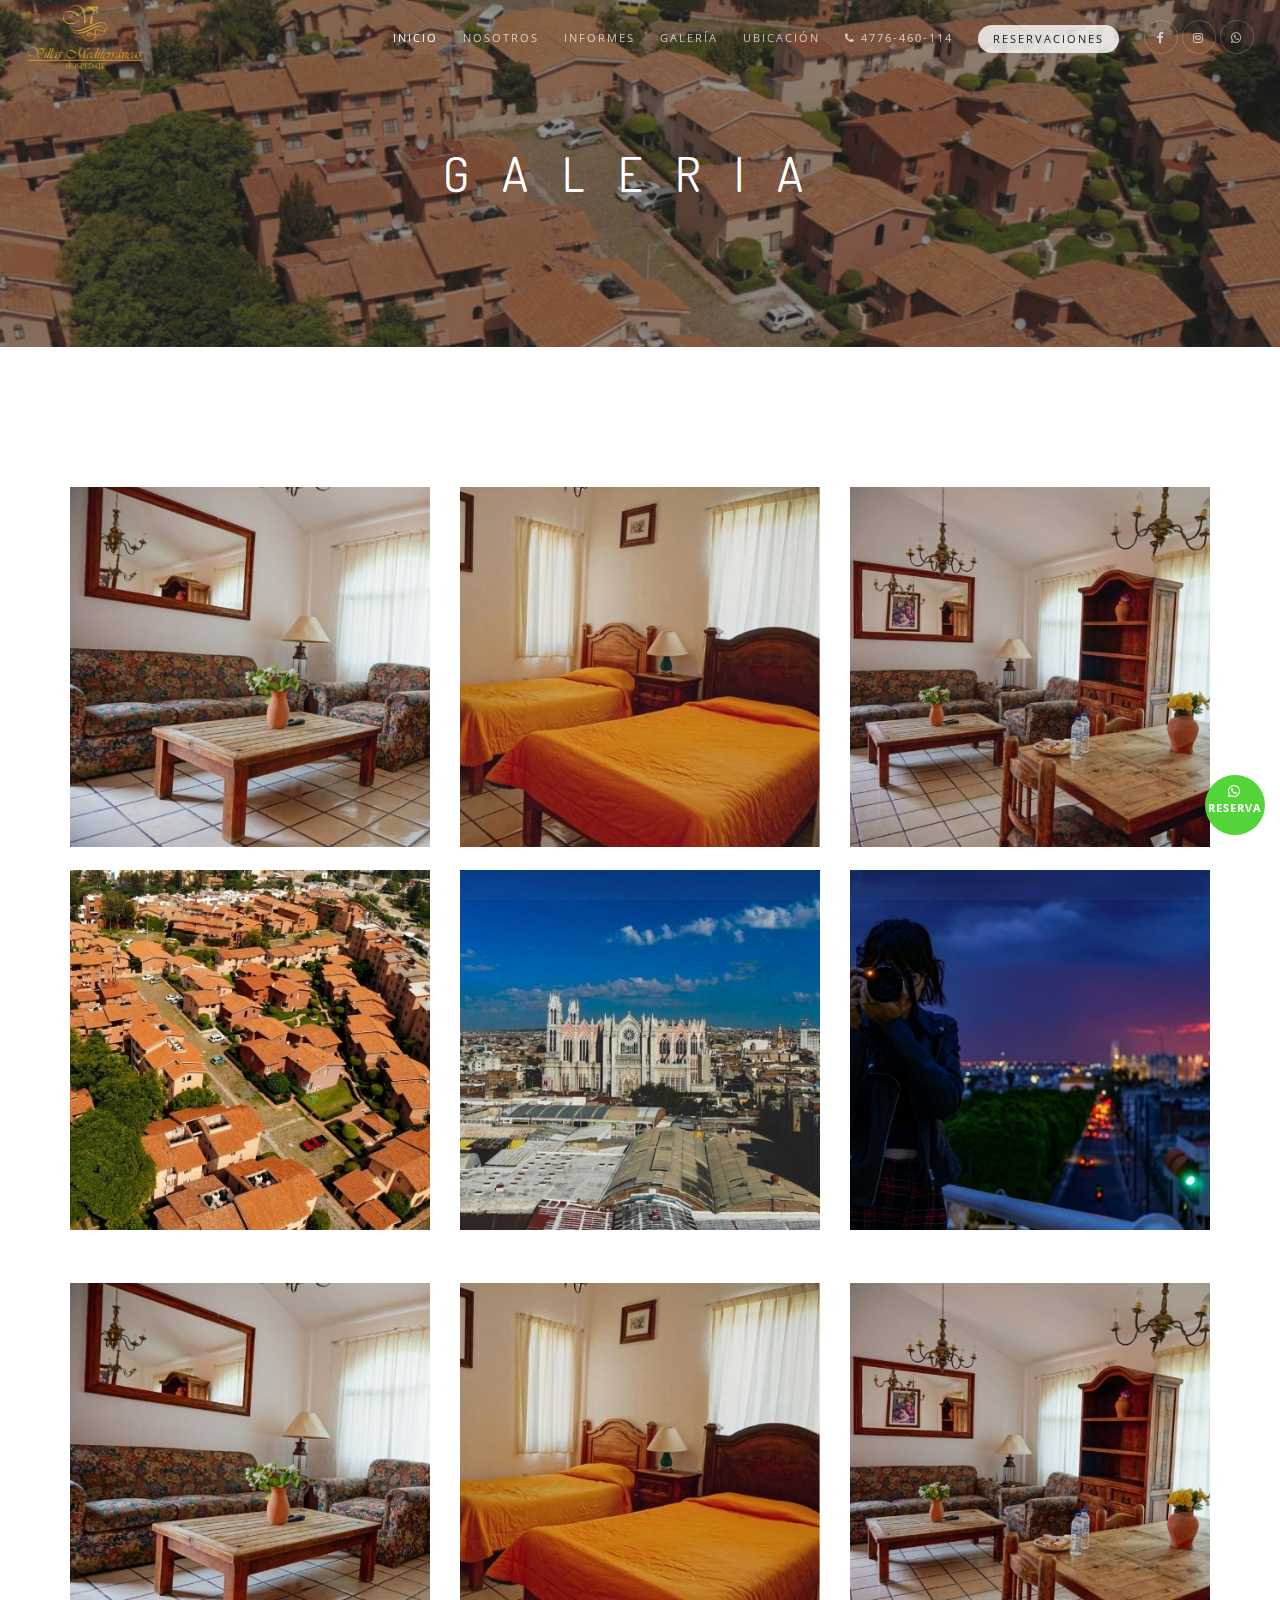
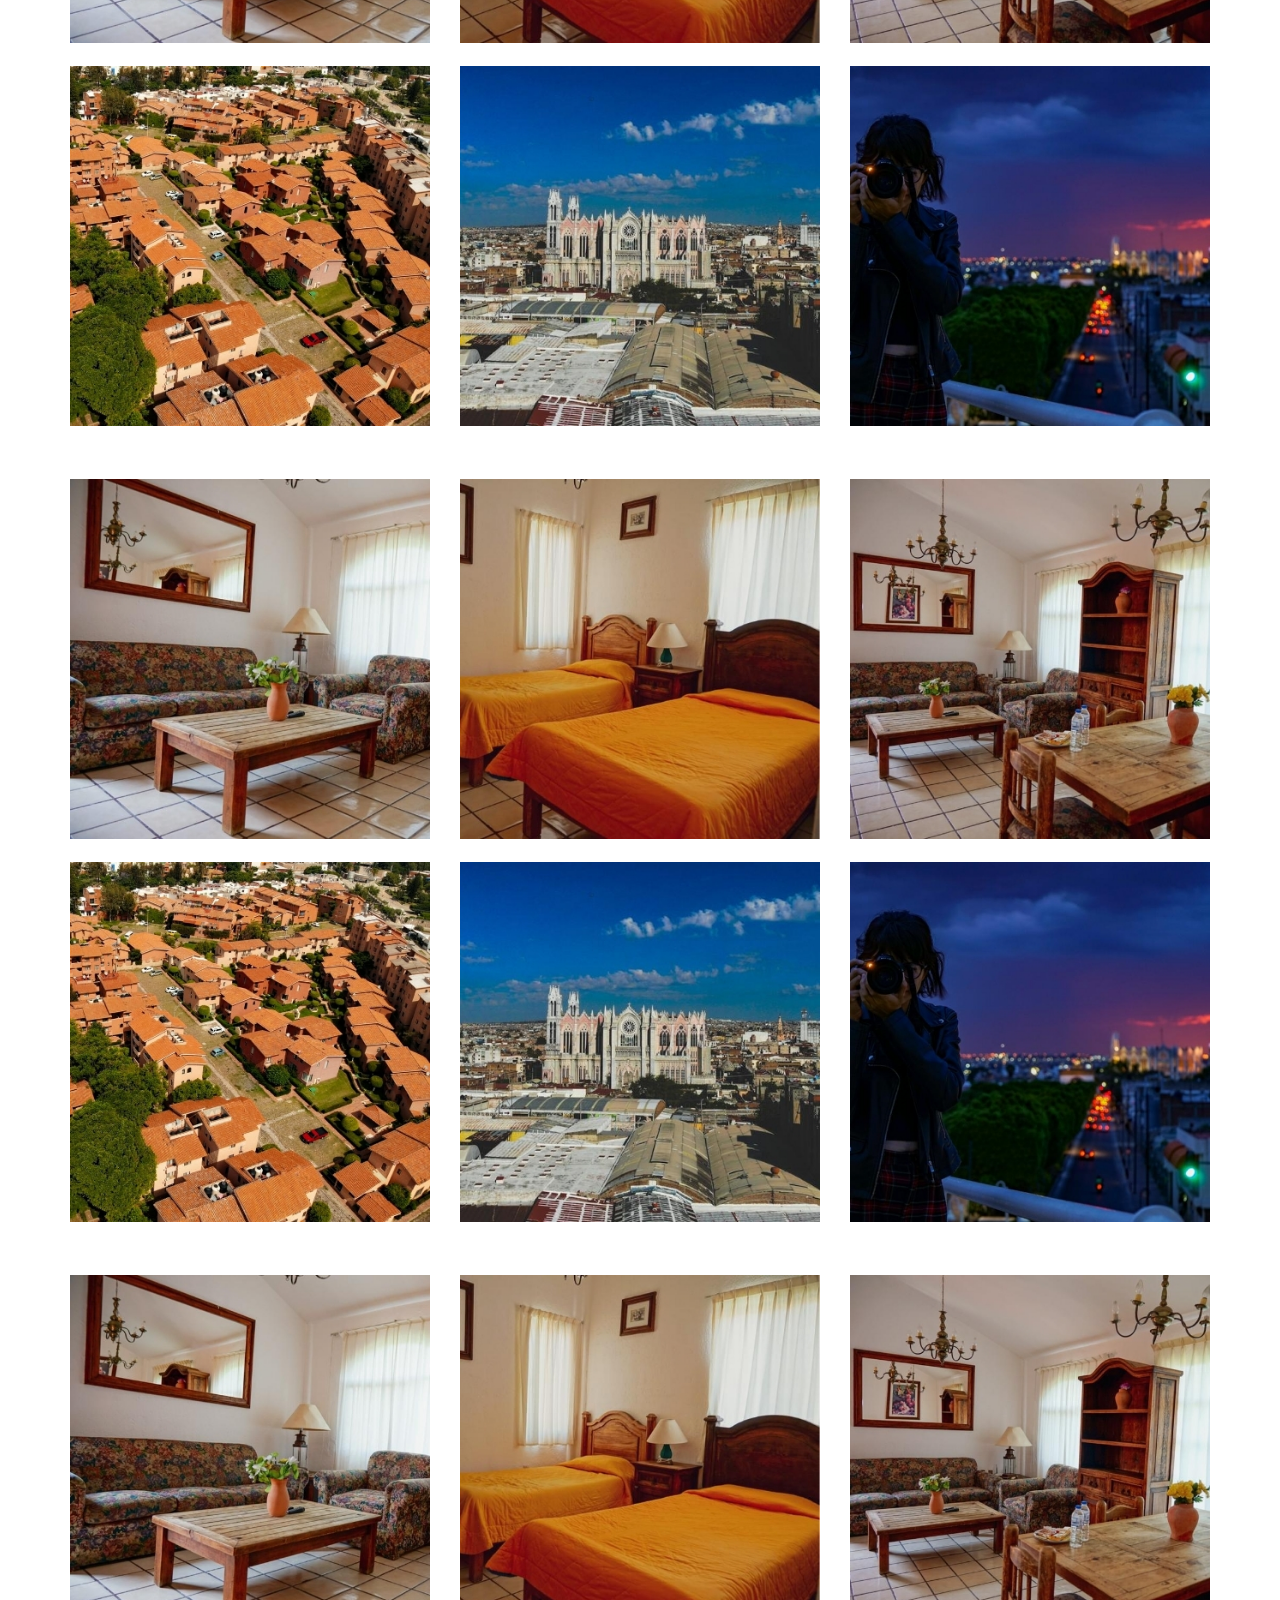
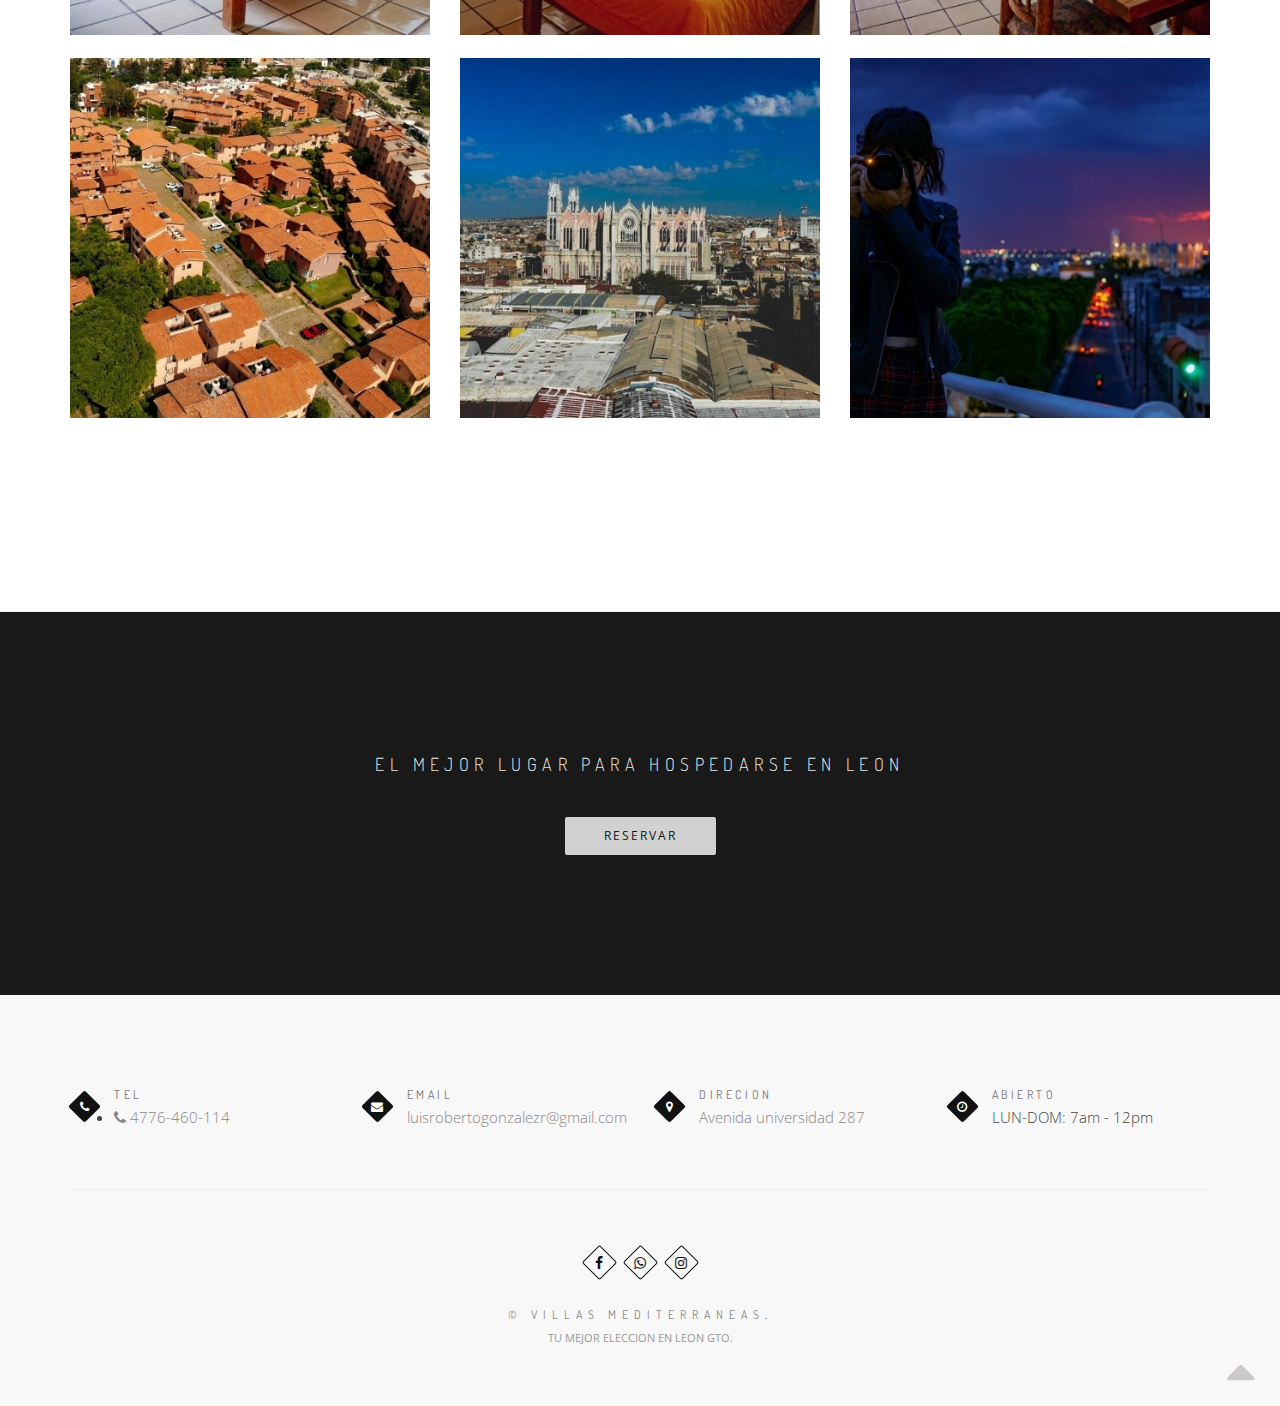
==== commit 914d1db6: "Update galeria.html" ====
--- a/galeria.html
+++ b/galeria.html
@@ -443,7 +443,7 @@
                                             Email
                                         </div>
                                         <div class="ci-text">
-                                            <a href="info@villasmediterraneas.com">info@villasmediterraneas.com</a>
+                                            <a href="luisrobertogonzalezr@gmail.com">luisrobertogonzalezr@gmail.com</a>
                                         </div>
                                     </div>
                                 </div>
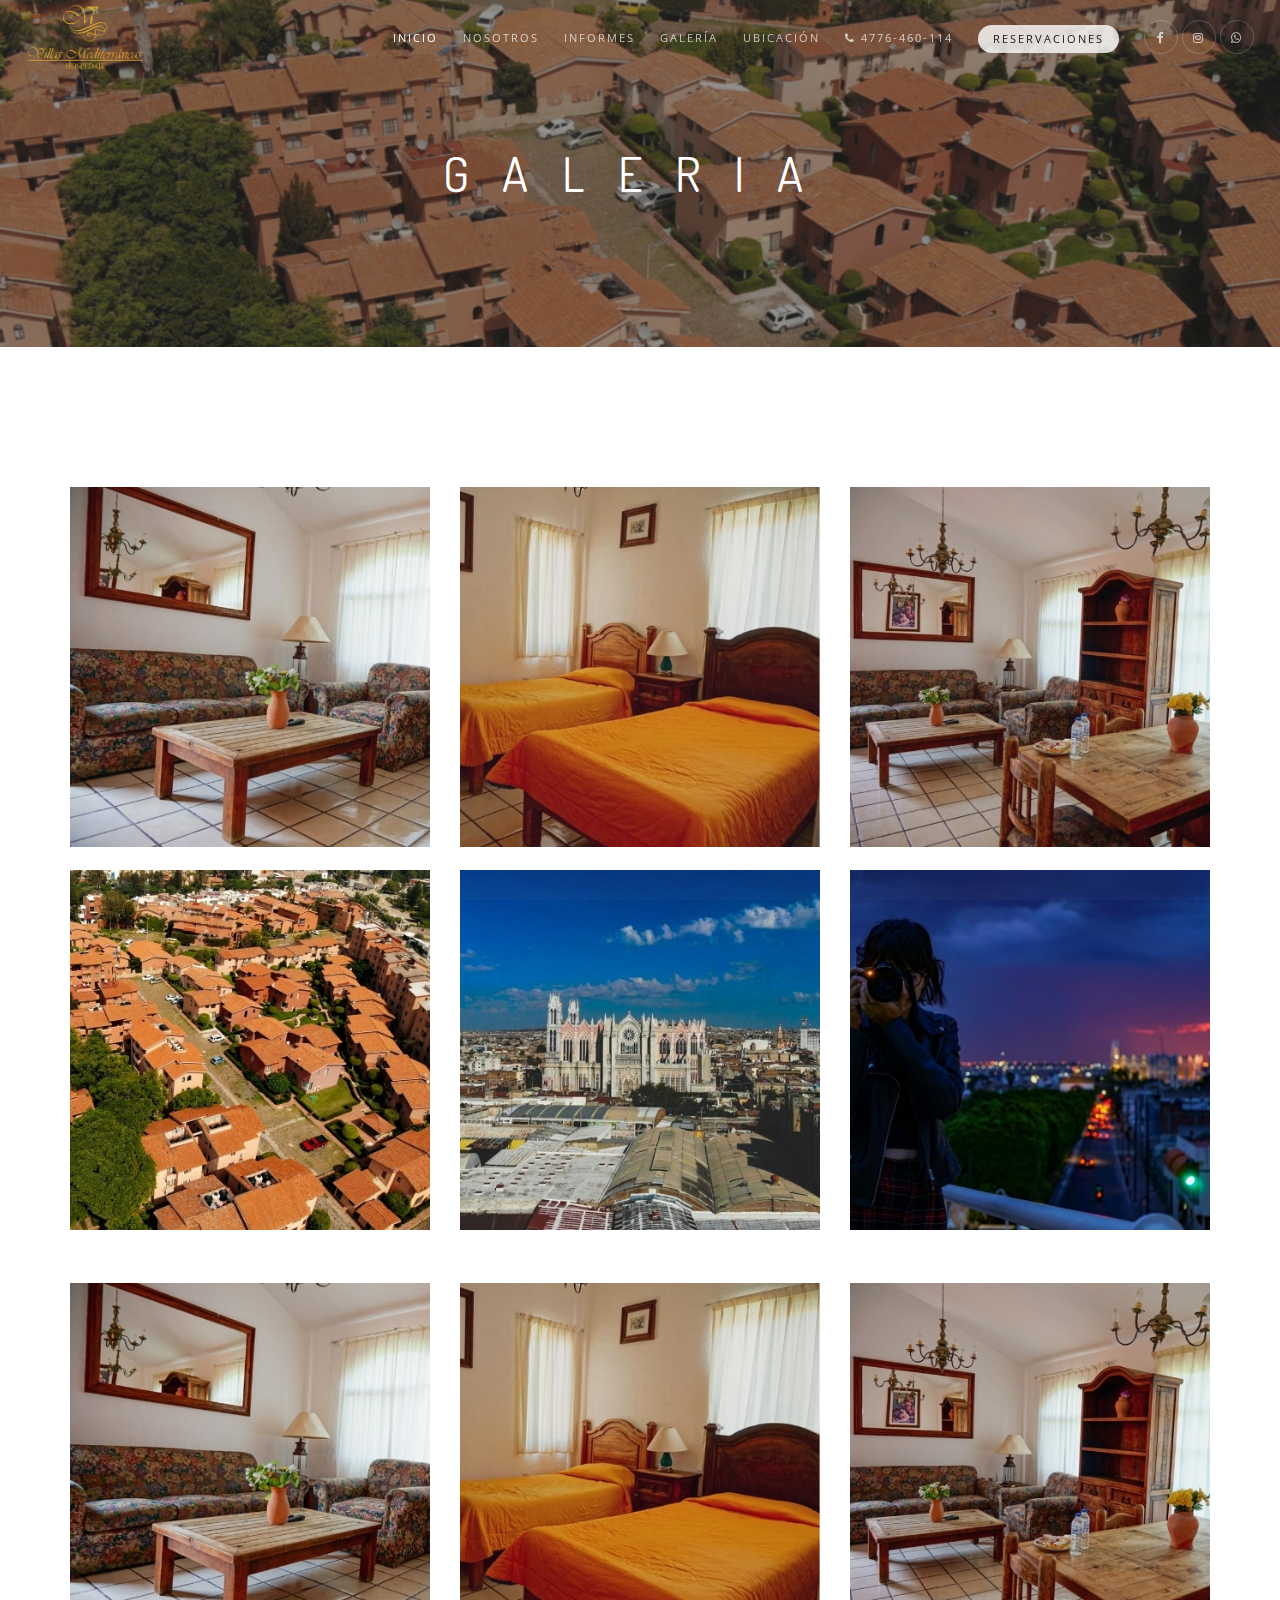
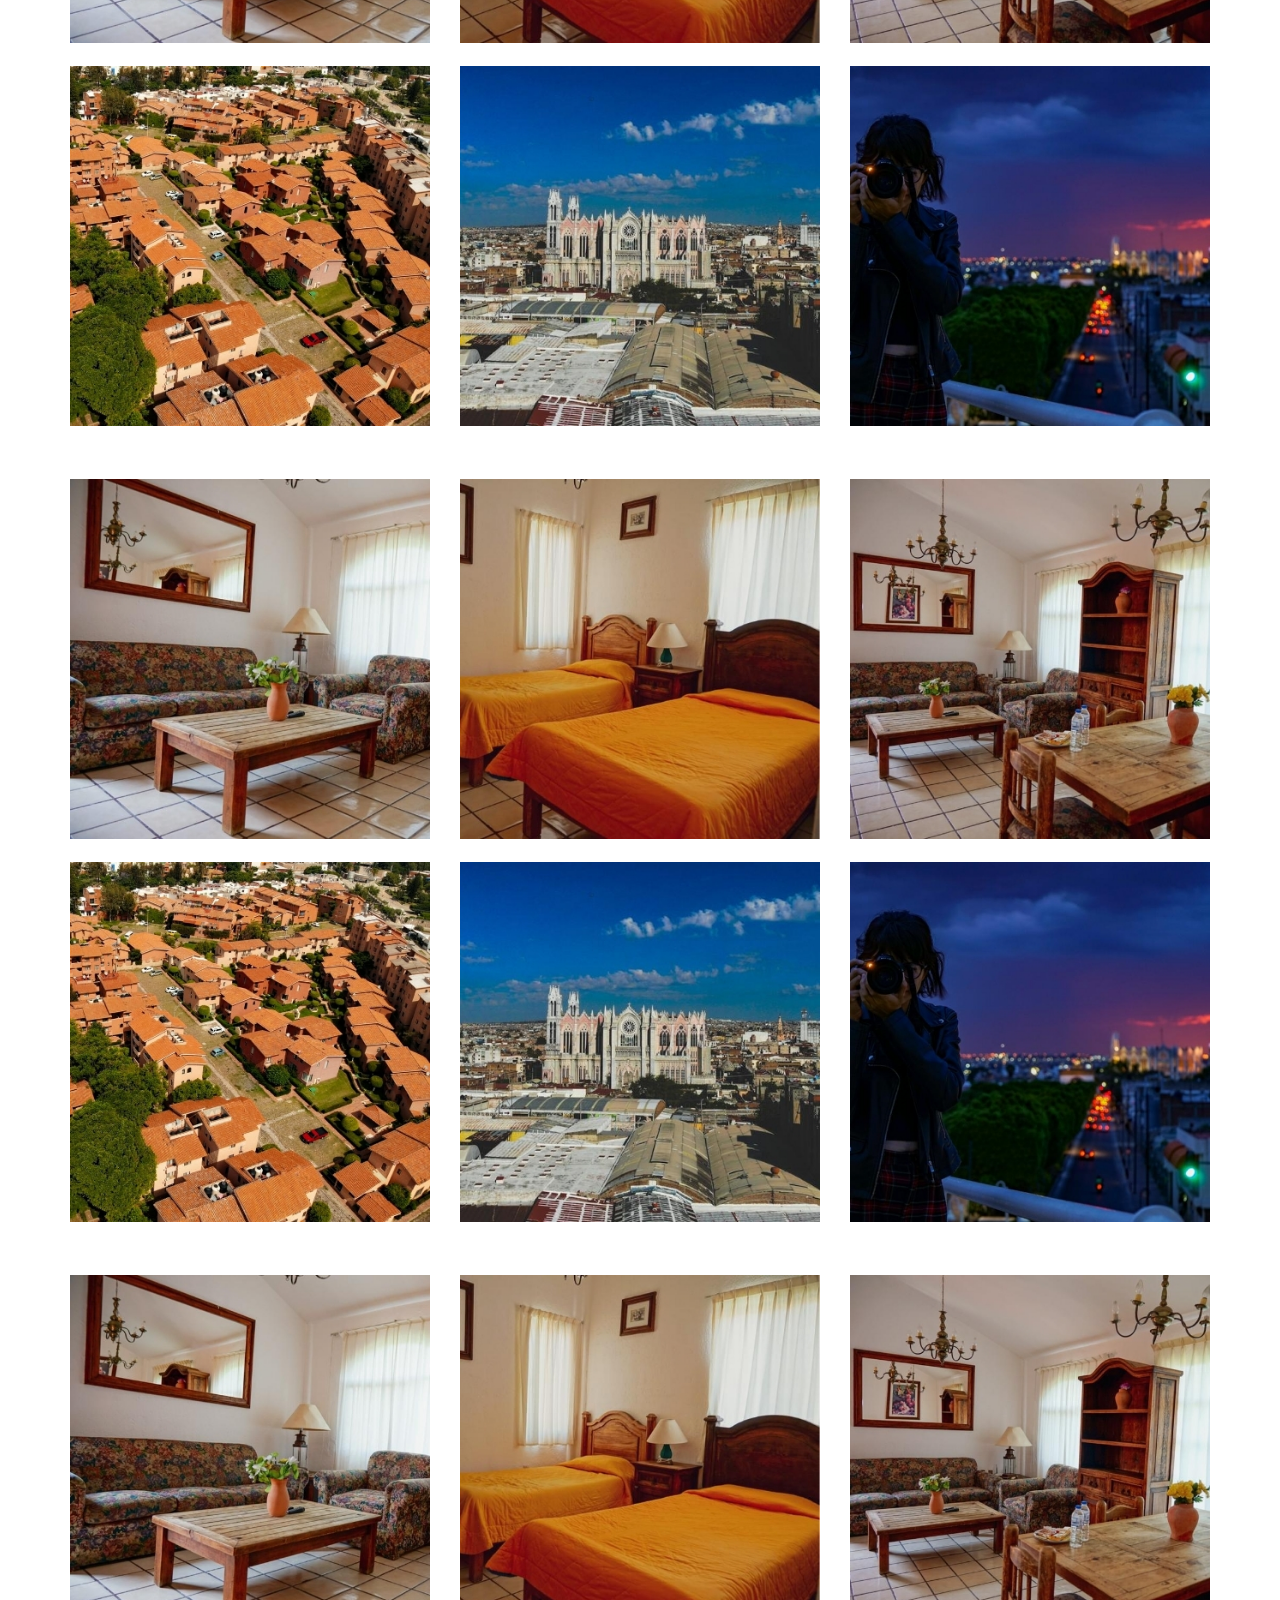
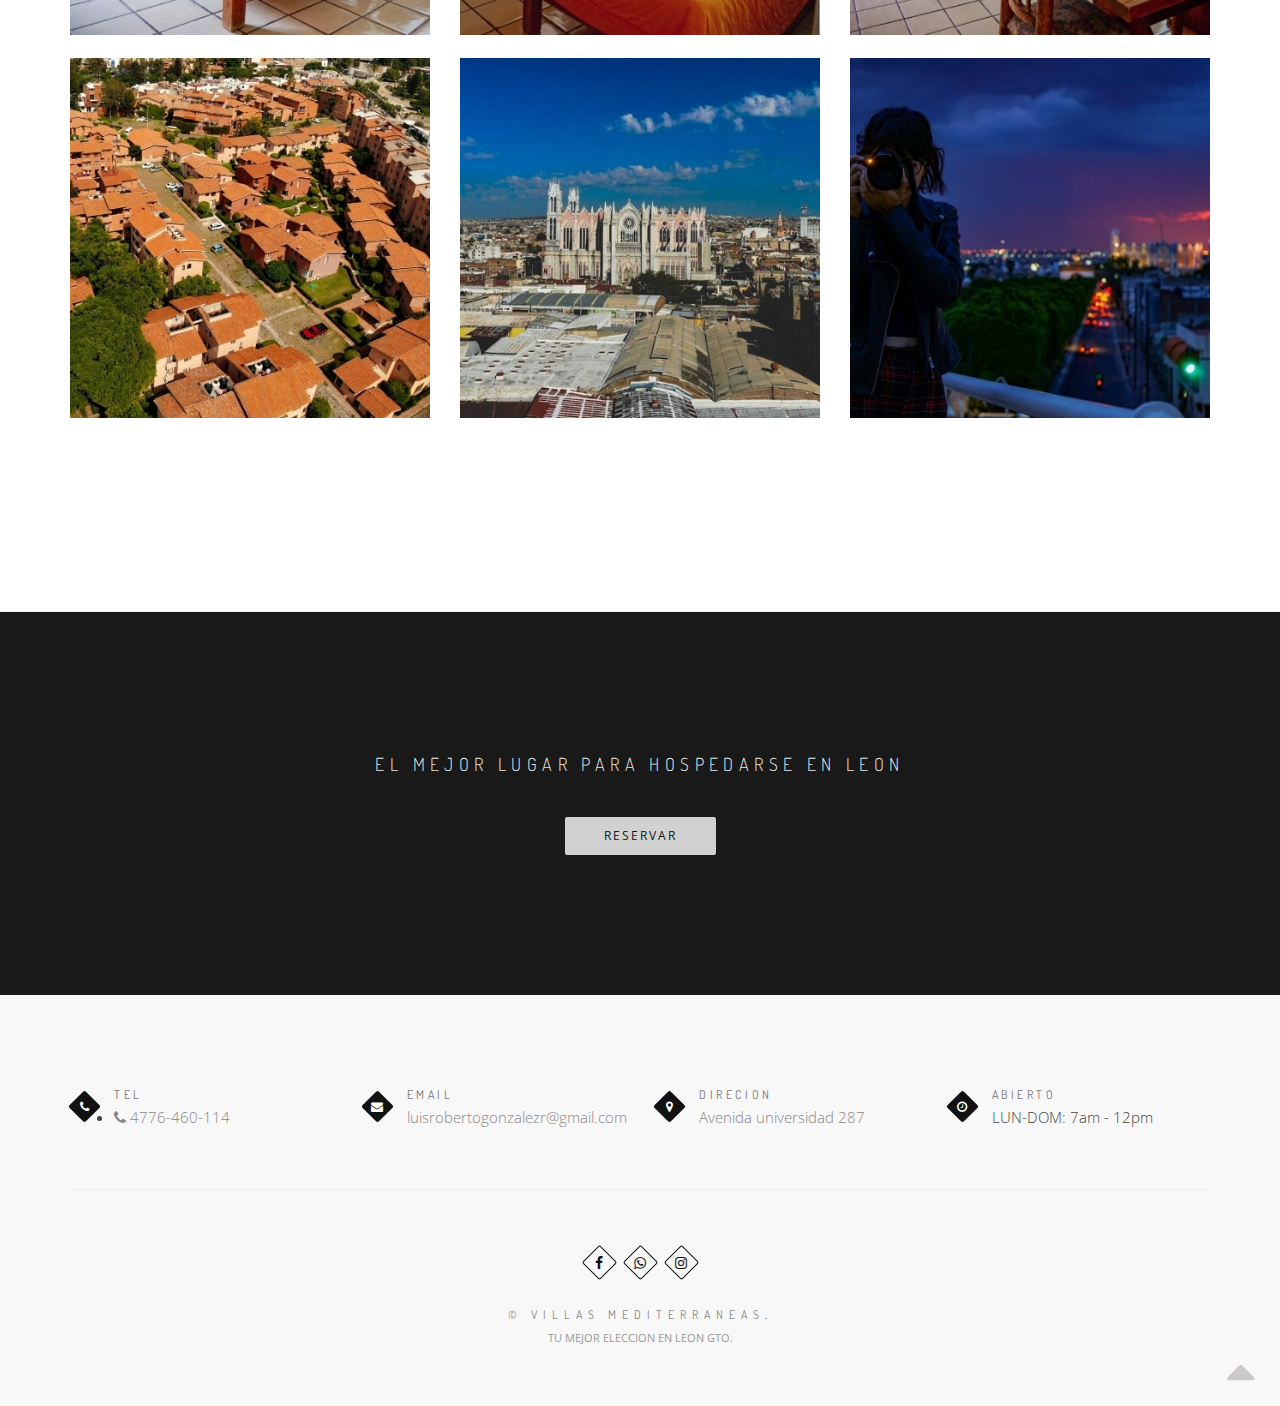
==== commit 9a24bea2: "Update galeria.html" ====
--- a/galeria.html
+++ b/galeria.html
@@ -71,7 +71,7 @@
                                      <li>
                                         <a href="https://www.facebook.com/Villasmediterraneas/"><span class="mn-soc-link tooltip-bot" title="Facebook"><i class="fa fa-facebook"></i></span></a>
                                         <a href="https://www.instagram.com/villasmediterraneasleon/"><span class="mn-soc-link tooltip-bot" title="Instagram"><i class="fa fa-instagram"></i></span></a>
-                                        <a href="https://wa.link/wgv8rt"><span class="mn-soc-link tooltip-bot" title="Whastapp"><i class="fa fa-whatsapp"></i></span></a>
+                                        <a href="https://wa.link/kfcv0z"><span class="mn-soc-link tooltip-bot" title="Whastapp"><i class="fa fa-whatsapp"></i></span></a>
                                     </li>
                                     
                                 </ul>
@@ -494,7 +494,7 @@
                    <!-- Social Links -->
                    <div class="footer-social-links mb-30">
                     <a href="https://www.facebook.com/Villasmediterraneas/" title="Facebook" target="_blank"><i class="fa fa-facebook"></i></a>
-                    <a href="https://wa.link/wgv8rt" title="Whastapp" target="_blank"><i class="fa fa-whatsapp"></i></a>
+                    <a href="" title="Whastapp" target="_blank"><i class="fa fa-whatsapp"></i></a>
                     <a href="https://www.instagram.com/villasmediterraneasleon/" title="Instagram" target="_blank"><i class="fa fa-instagram"></i></a>
                     
                 </div>
@@ -527,11 +527,31 @@
              
         </footer>
         <!-- End Foter -->
-        
-        
-        <!-- Buy Button -->
-        <a href="https://wa.link/wgv8rt" target="_blank" class="buy-button"><i class="fa fa-whatsapp" aria-hidden="true"></i> <span>Reserva</span></a>
-        <!-- End Buy Button -->
+                          <!-- Load Facebook SDK for JavaScript -->
+      <div id="fb-root"></div>
+      <script>
+        window.fbAsyncInit = function() {
+          FB.init({
+            xfbml            : true,
+            version          : 'v8.0'
+          });
+        };
+
+        (function(d, s, id) {
+        var js, fjs = d.getElementsByTagName(s)[0];
+        if (d.getElementById(id)) return;
+        js = d.createElement(s); js.id = id;
+        js.src = 'https://connect.facebook.net/es_LA/sdk/xfbml.customerchat.js';
+        fjs.parentNode.insertBefore(js, fjs);
+      }(document, 'script', 'facebook-jssdk'));</script>
+
+      <!-- Your Chat Plugin code -->
+                    <center>
+      <div class="fb-customerchat" 
+        attribution=setup_tool
+        page_id="894742007292279"
+  theme_color="#a695c7">
+      </div>
     
     
     </div>
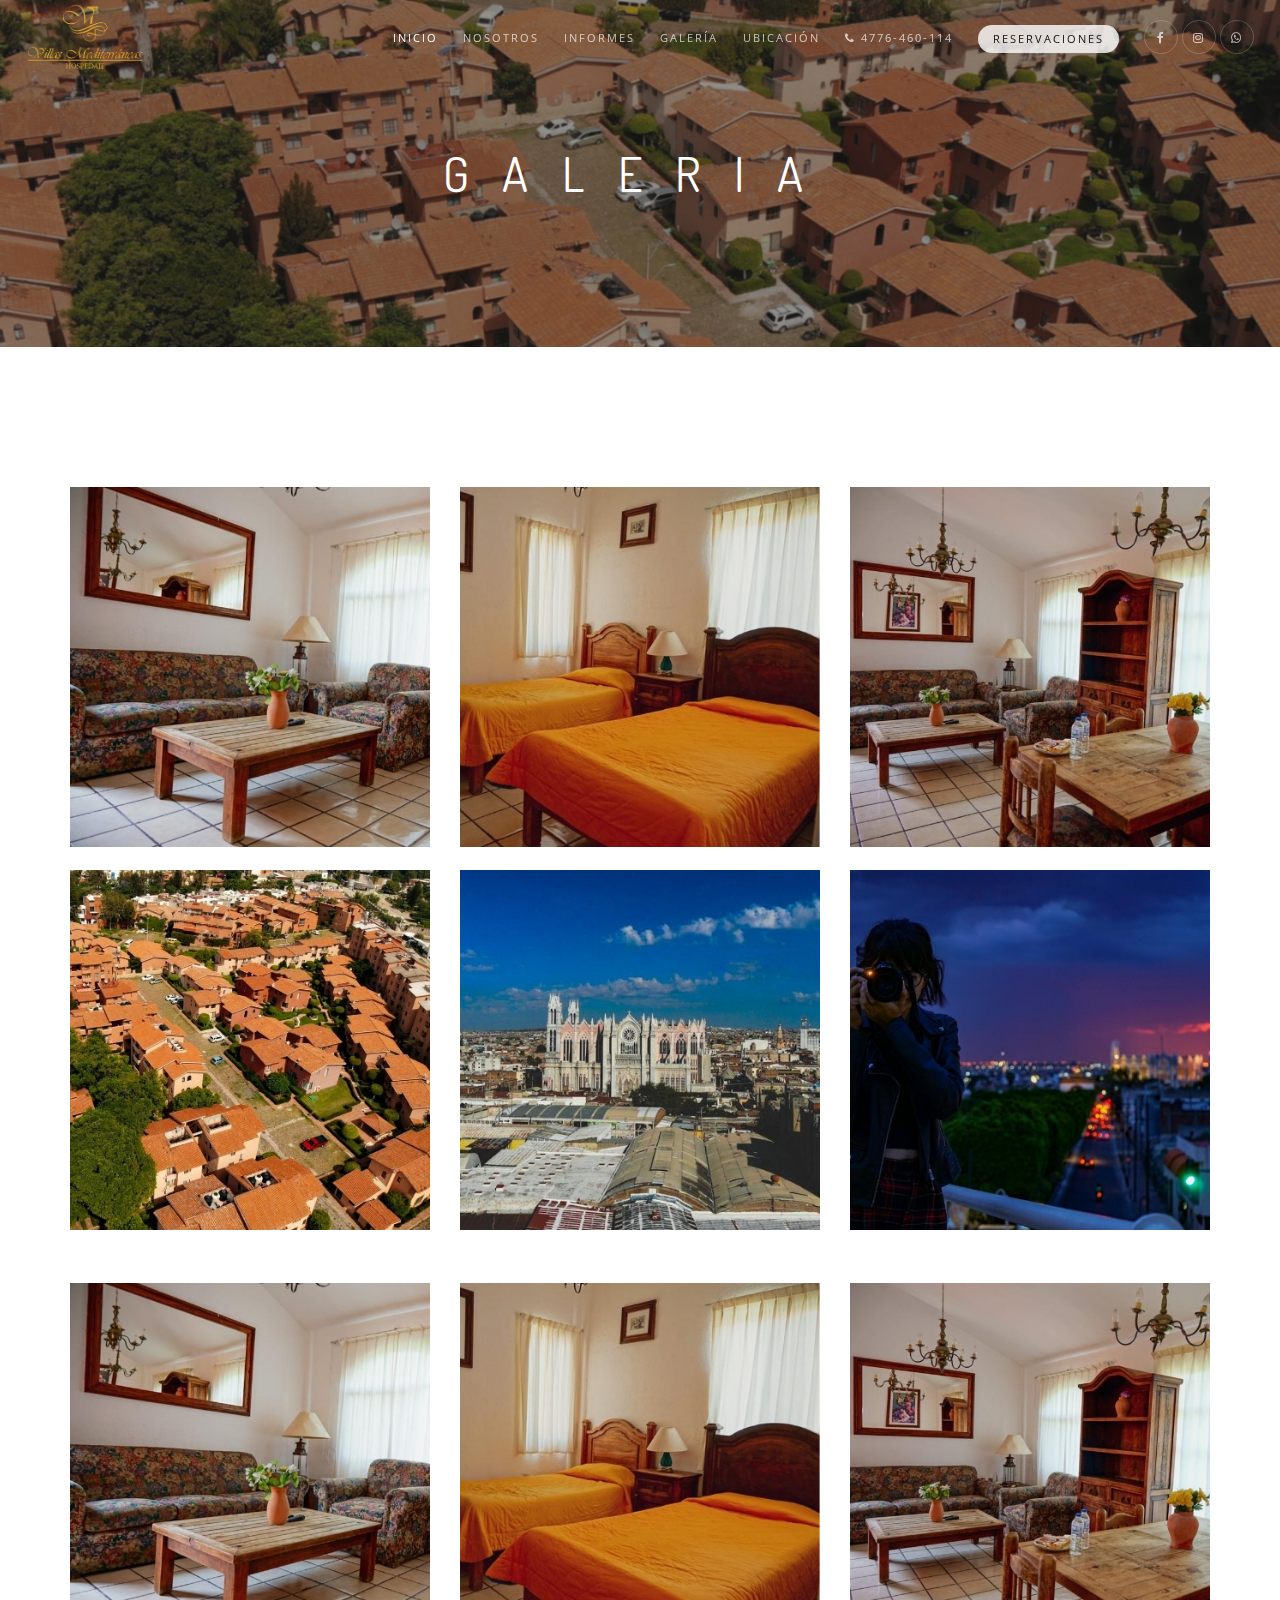
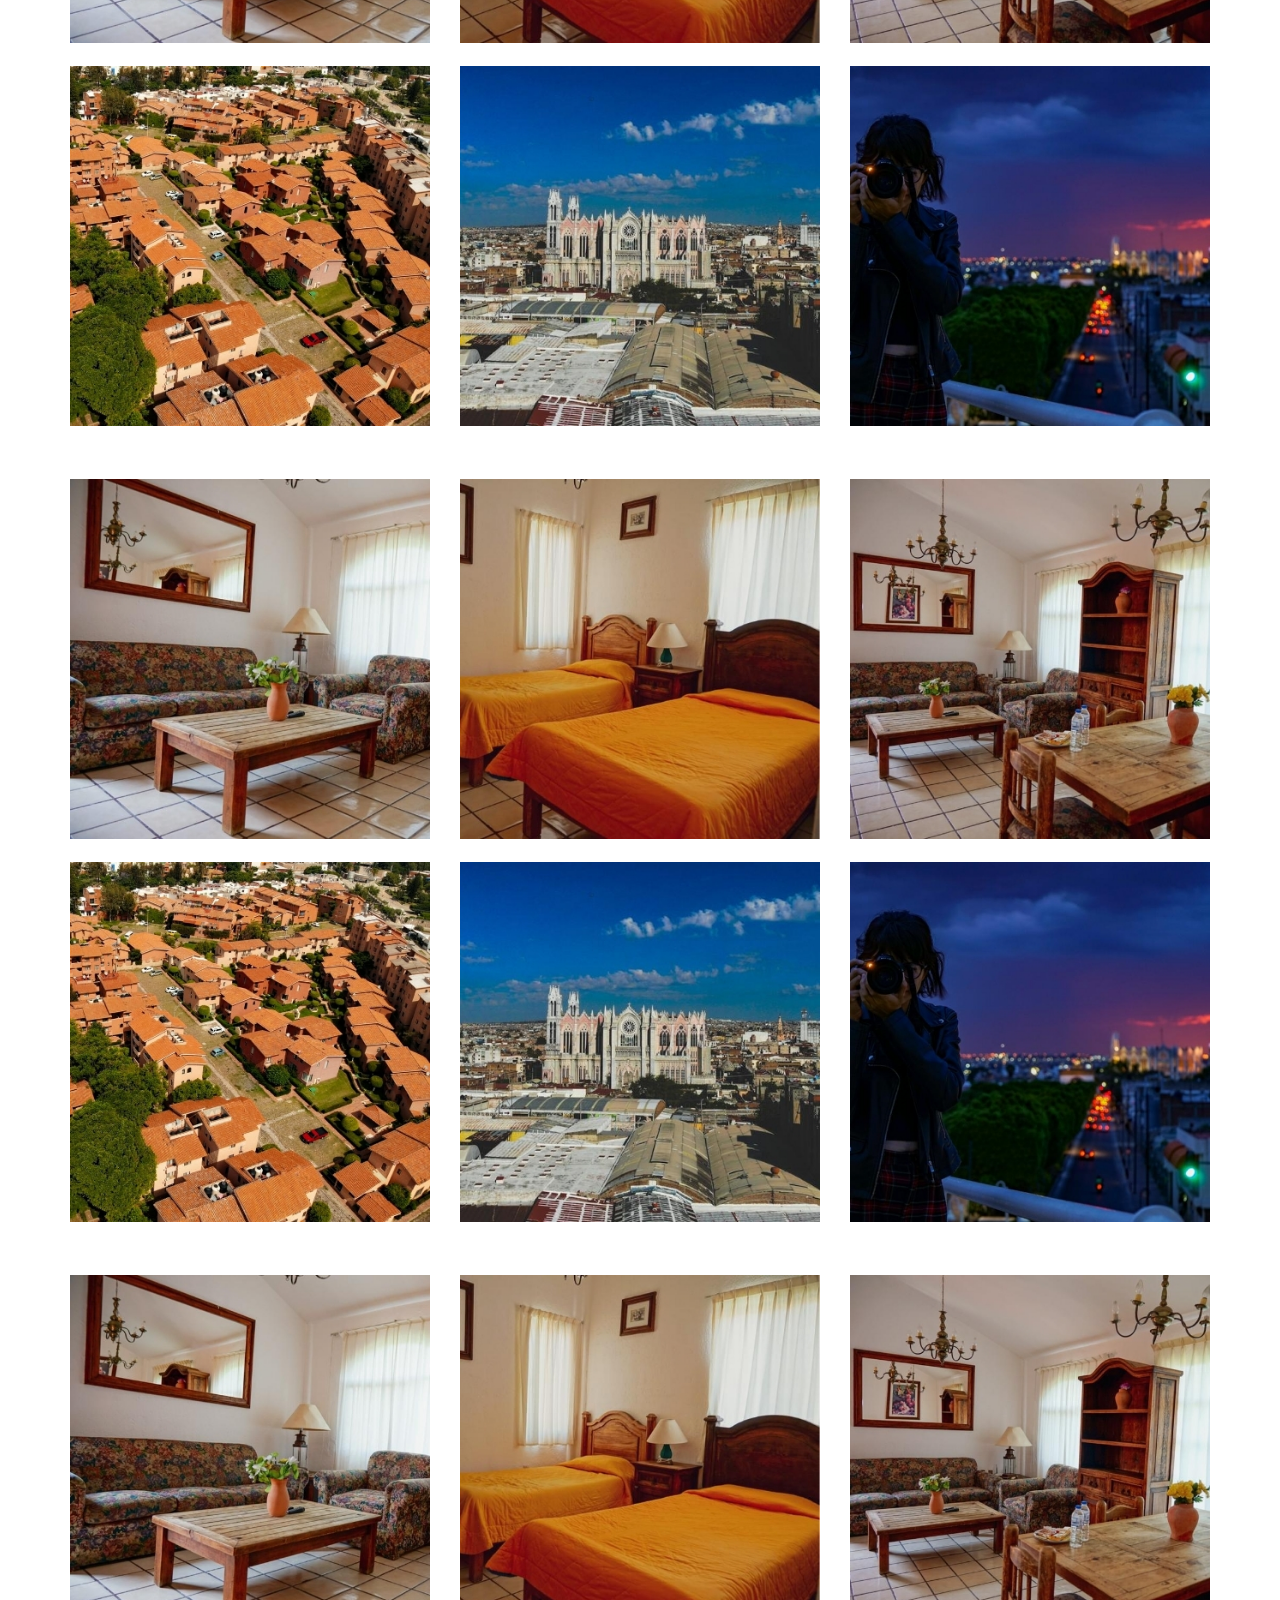
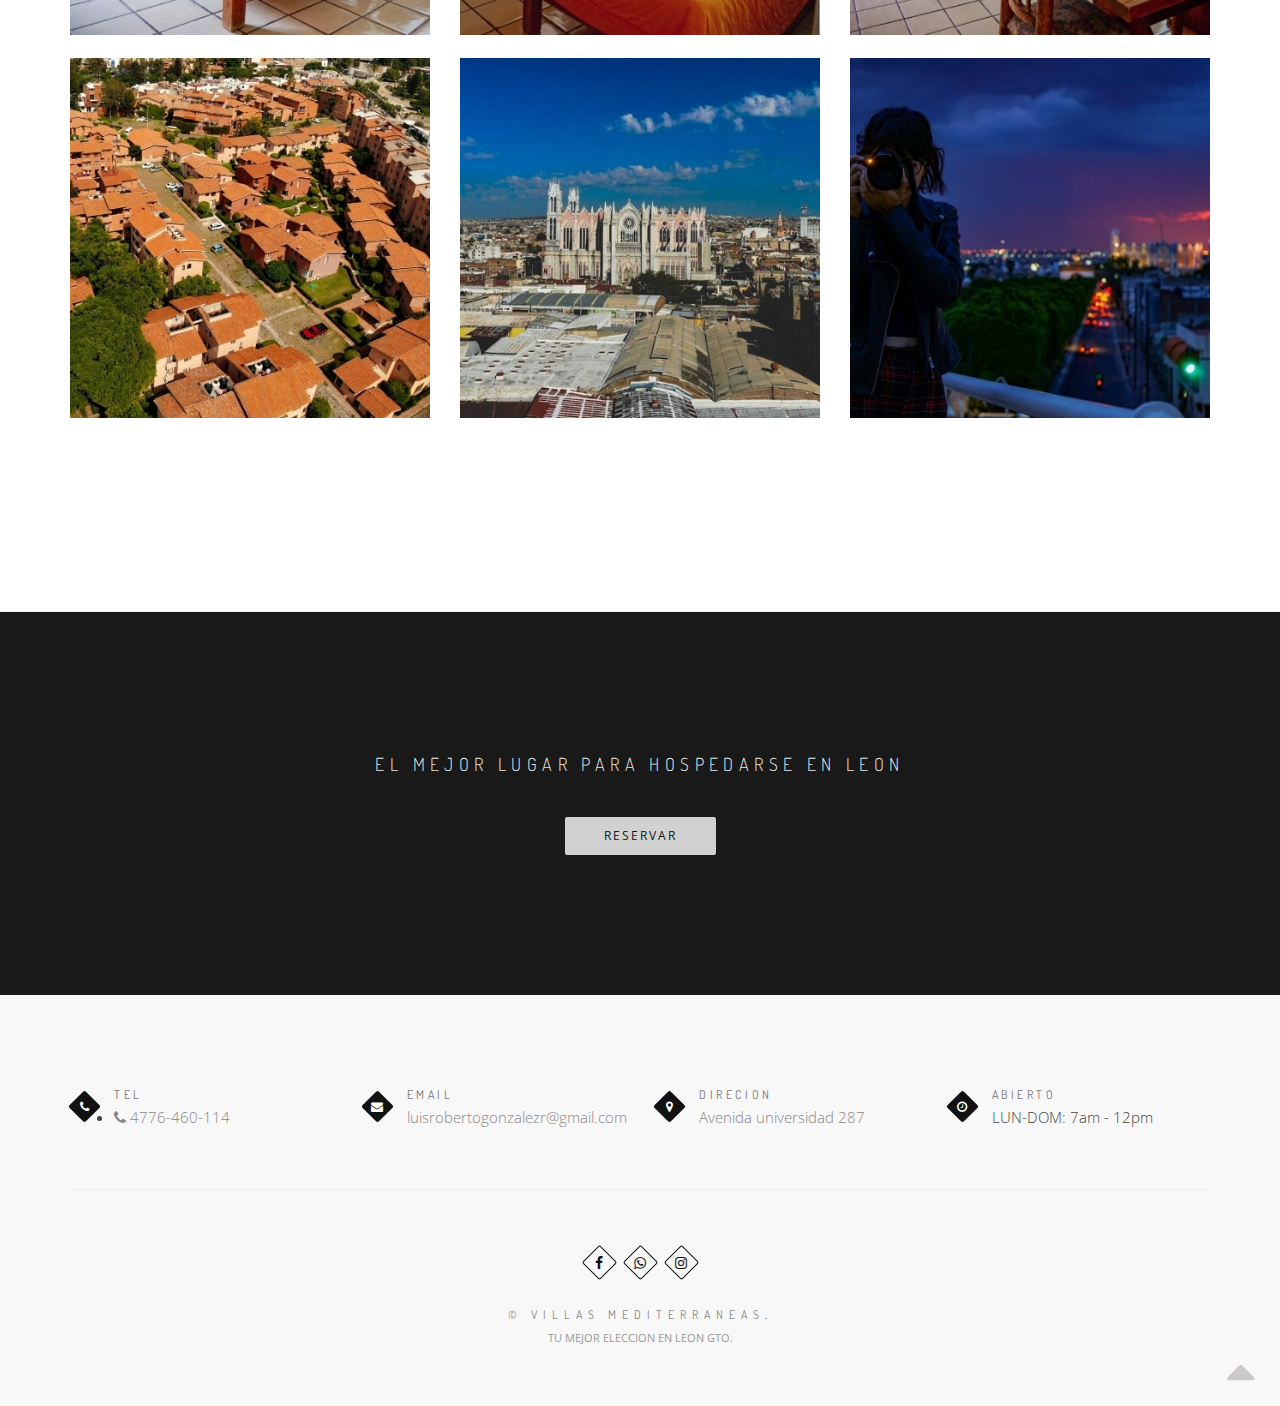
==== commit 4971b9cb: "Update galeria.html" ====
--- a/galeria.html
+++ b/galeria.html
@@ -27,9 +27,7 @@
     <body class="appear-animate">
         
         <!-- Page Loader -->        
-        <div class="page-loader">
-            <div class="loader">Loading...</div>
-        </div>
+        
         <!-- End Page Loader -->
 
         <!-- Skip to Content -->
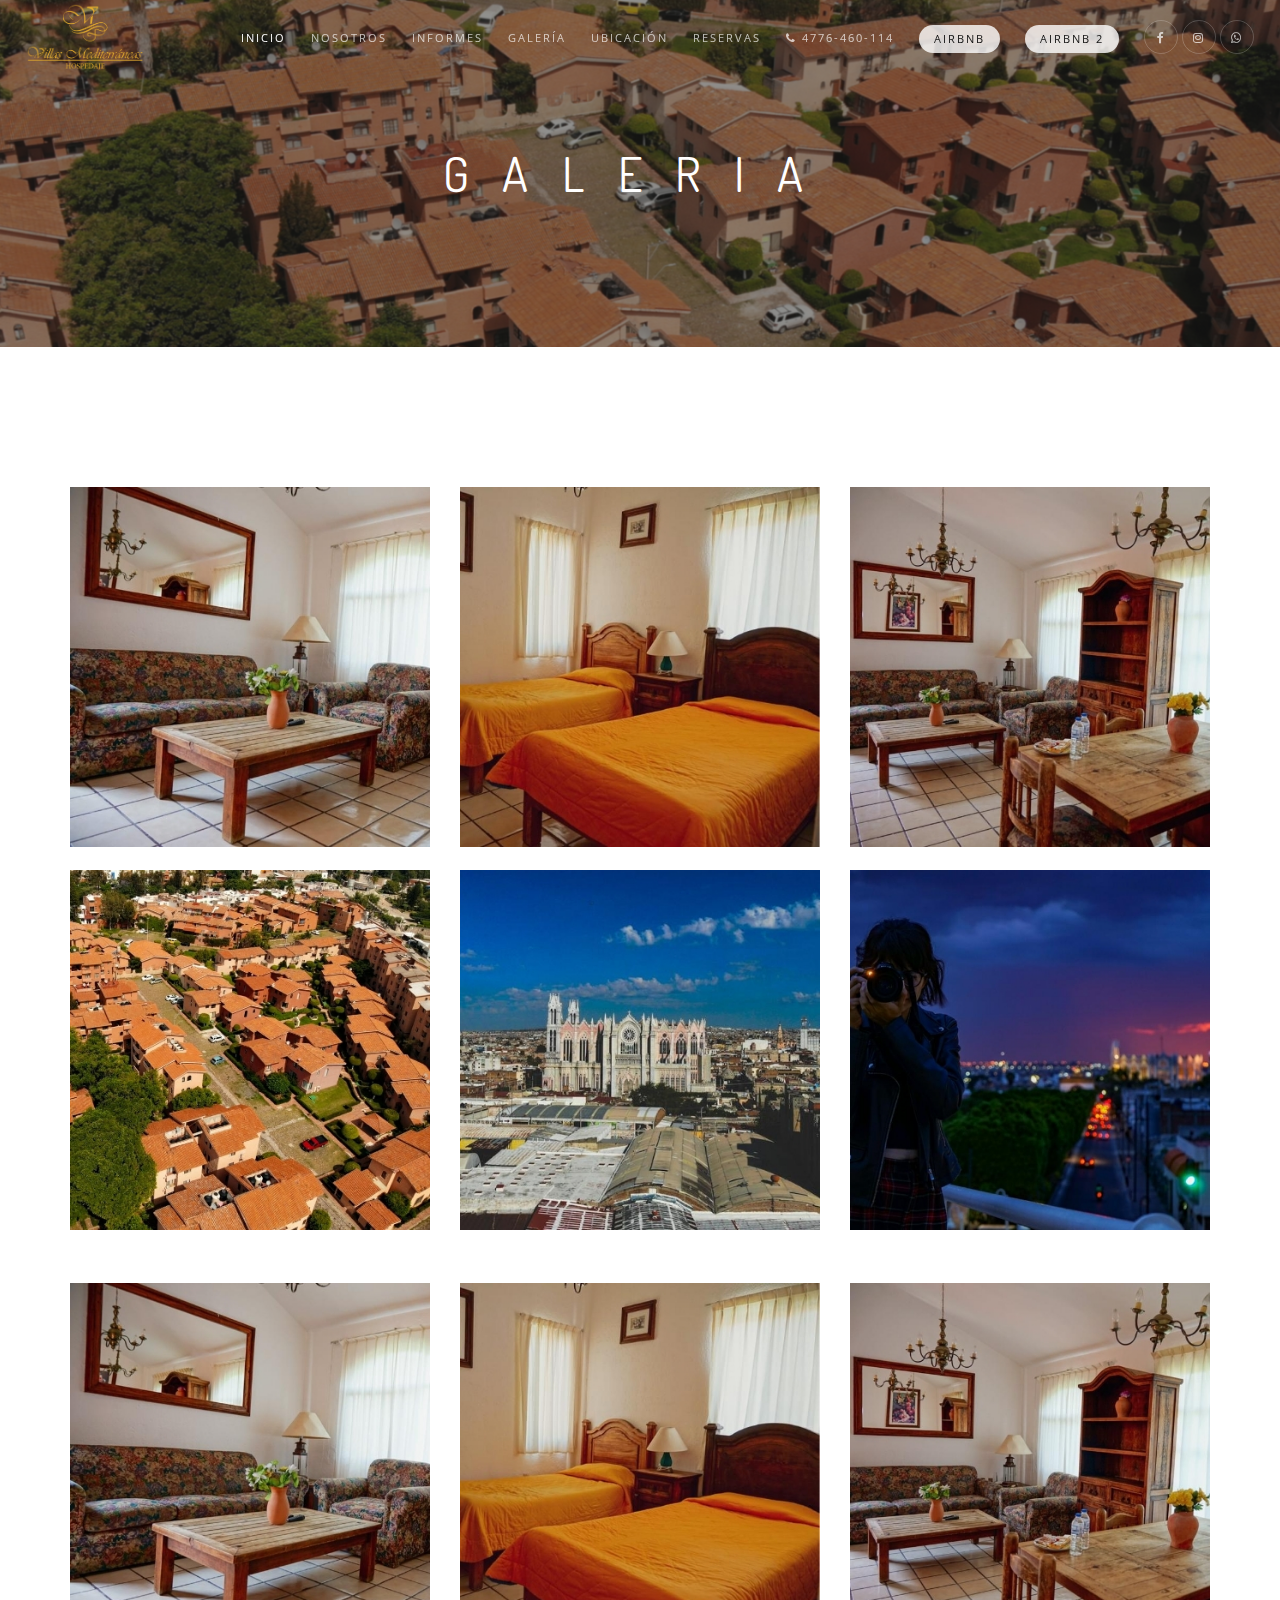
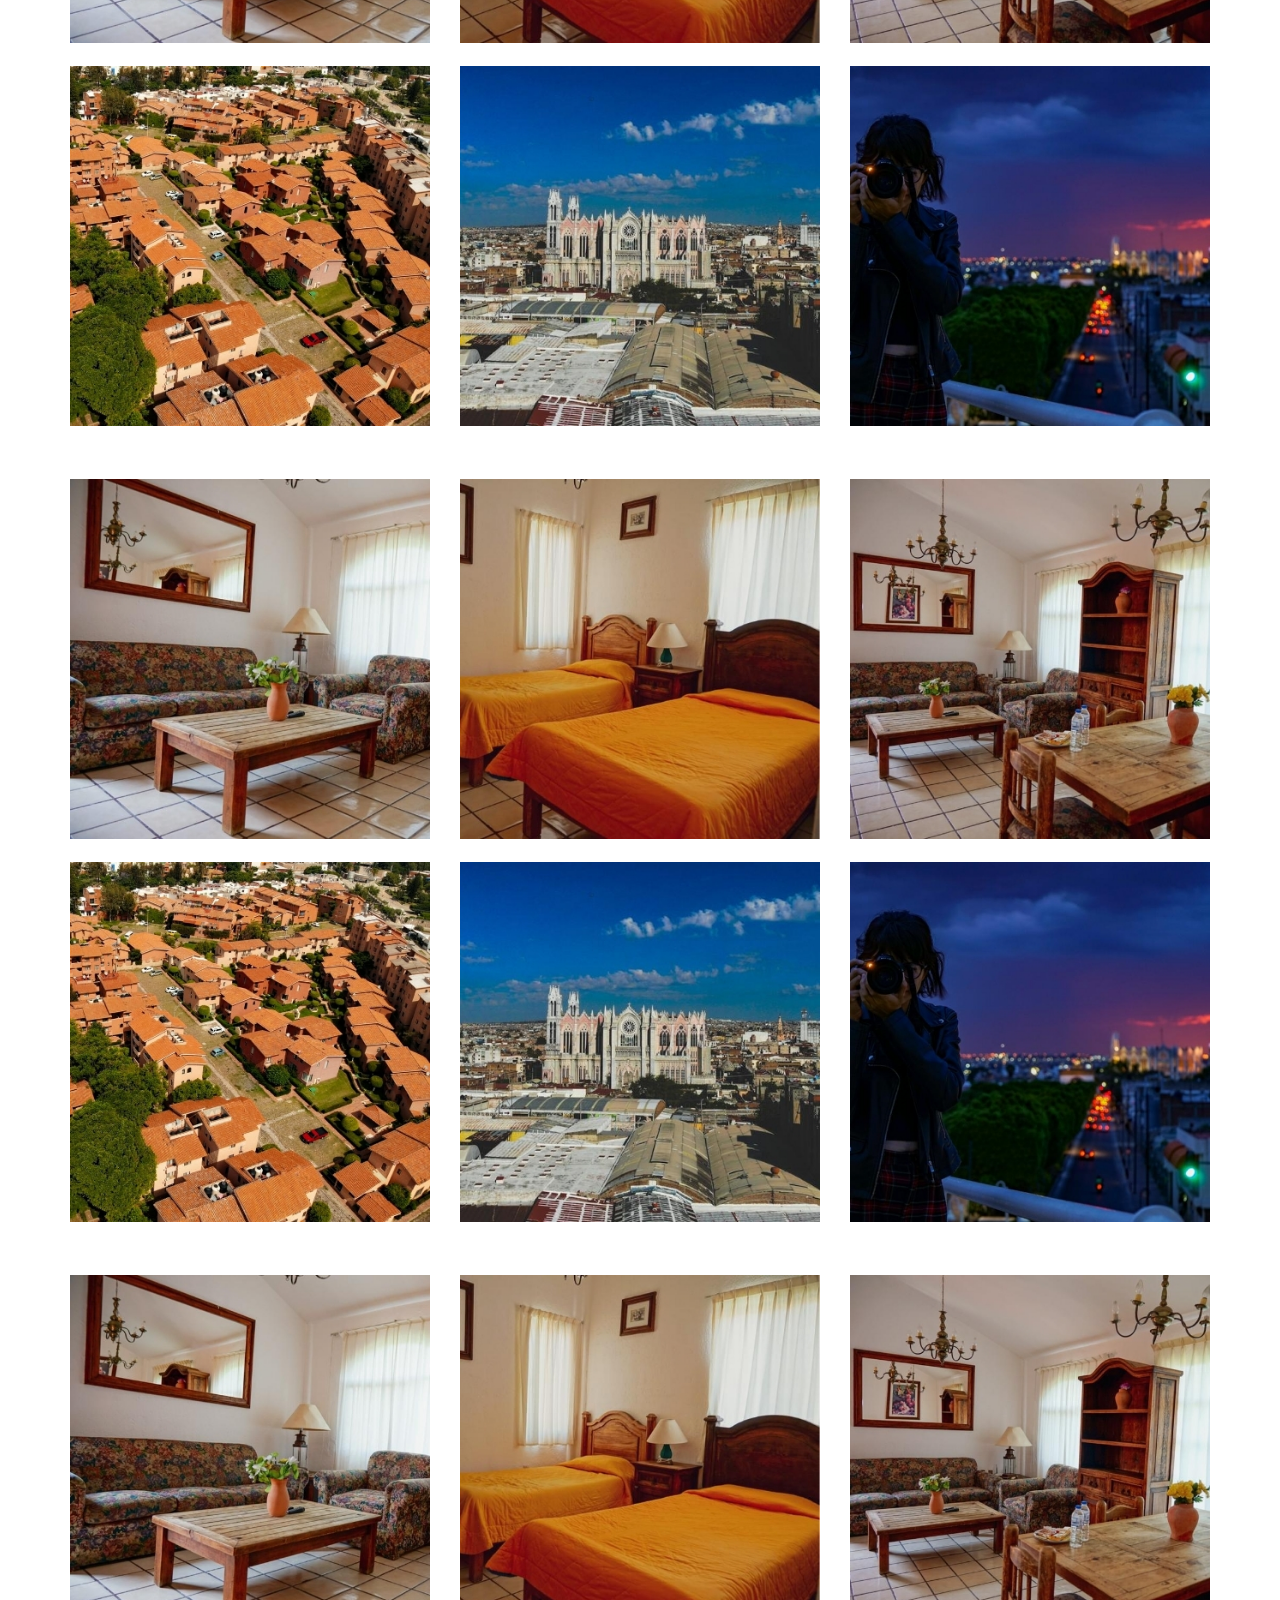
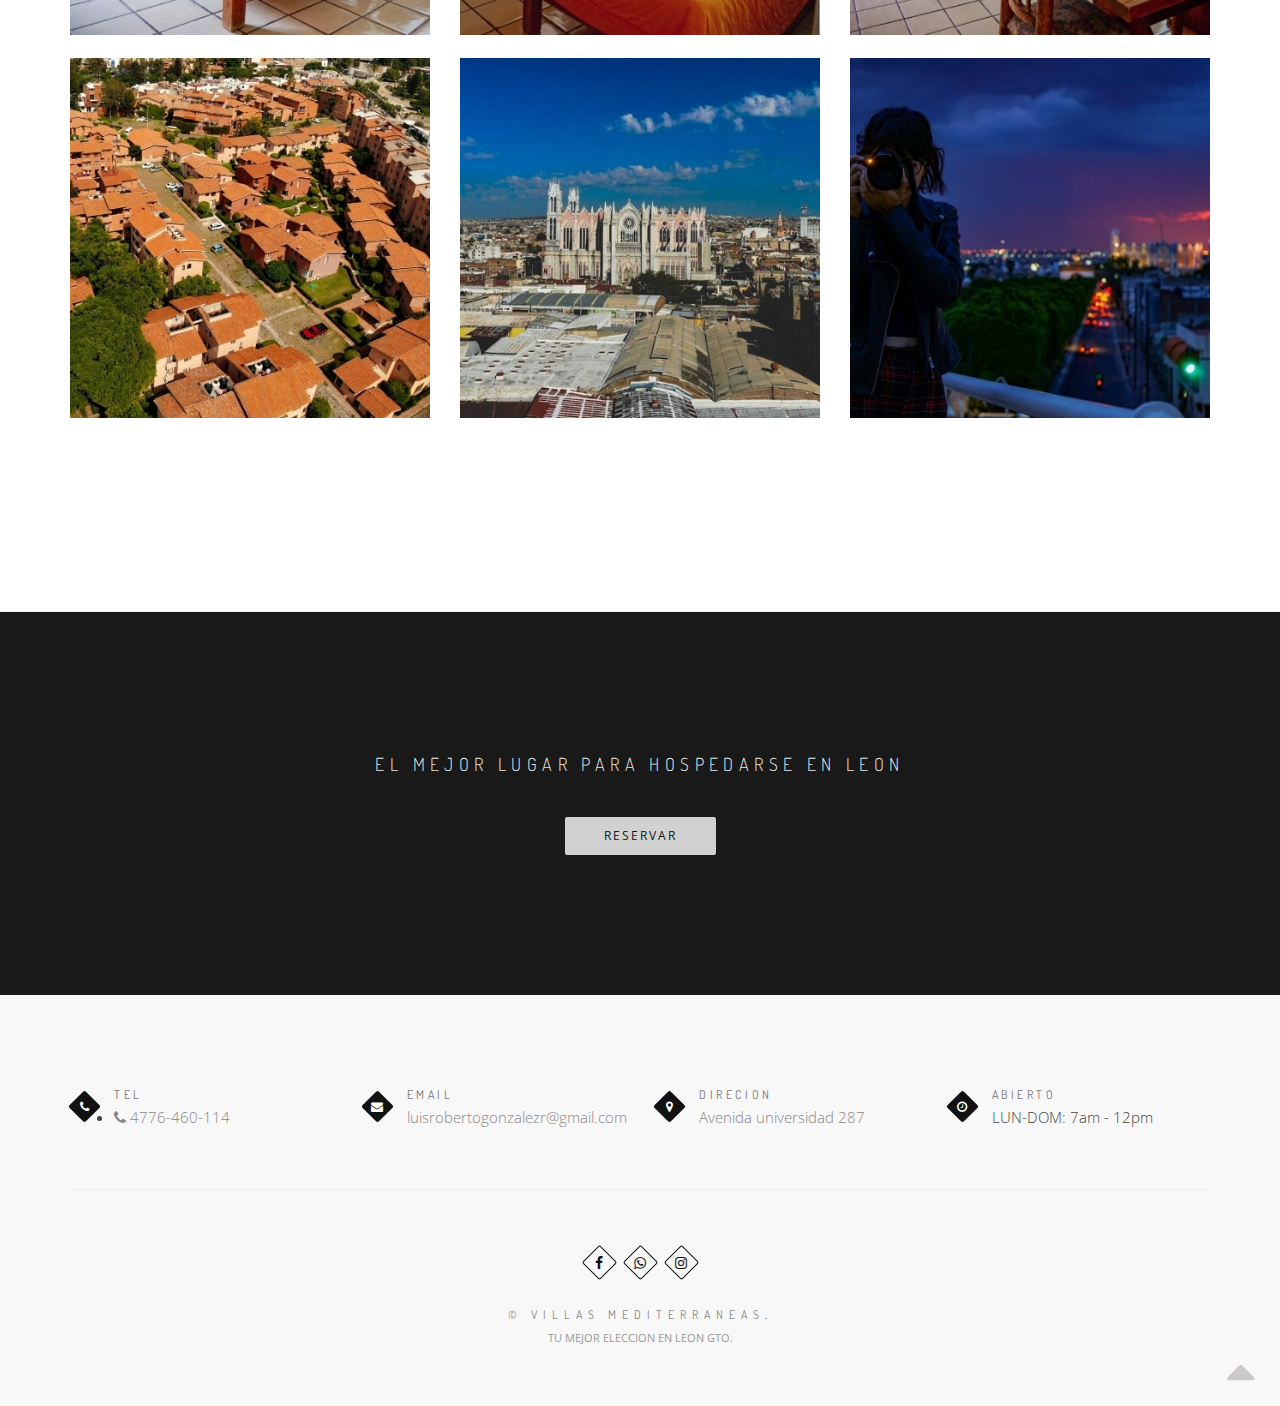
==== commit 337ae0b4: "Update galeria.html" ====
--- a/galeria.html
+++ b/galeria.html
@@ -50,21 +50,26 @@
                         <i class="fa fa-bars"></i>
                         <span class="sr-only">Menu</span>
                     </div>
-                            <!-- Main Menu -->
-                            <div class="inner-nav desktop-nav">
-                                <ul class="clearlist local-scroll">
-                                    <li><a class="active" href="index.html">Inicio</a></li>
-                                    <li><a href="nosotros.html">Nosotros</a></li>
-                                    <li><a href="villas.html">Informes</a></li>
-                                    <li><a href="galeria.html">Galería</a></li>
-                                    <li><a href="ubicacion.html">Ubicación</a></li>
-                                    <li><a href="tel:4776-460-114"><i class="fa fa-phone"></i> 4776-460-114</a></li>
-                                    
-                                    <!-- Button -->
-                                    <li>
-                                        <a href="reservas.html" target="_blank"><span class="btn btn-mod btn-circle btn-w">Reservaciones</span></a>
-                                    </li>
-                                    <!-- End Button -->
+                               <!-- Main Menu -->
+                    <div class="inner-nav desktop-nav">
+                        <ul class="clearlist local-scroll">
+                            <li><a class="active" href="index.html">Inicio</a></li>
+                            <li><a href="nosotros.html">Nosotros</a></li>
+                            <li><a href="villas.html">Informes</a></li>
+                            <li><a href="galeria.html">Galería</a></li>
+                            <li><a href="ubicacion.html">Ubicación</a></li>
+                            <li><a href="reservas.html">Reservas</a></li>
+                            <li><a href="tel:4776-460-114"><i class="fa fa-phone"></i> 4776-460-114</a></li>
+                            
+                            <!-- Button -->
+                            <li>
+                                <a href="https://es.airbnb.com/rooms/45709556?s=13&unique_share_id=d0e6c907-1c90-4174-9071-b6e90b27409a" target="_blank"><span class="btn btn-mod btn-circle btn-w">Airbnb</span></a>
+                            </li>
+                            
+                             <li>
+                                <a href="https://es.airbnb.com/users/show/186946750" target="_blank"><span class="btn btn-mod btn-circle btn-w">Airbnb 2</span></a>
+                            </li>
+                            <!-- End Button -->
                                     
                                      <li>
                                         <a href="https://www.facebook.com/Villasmediterraneas/"><span class="mn-soc-link tooltip-bot" title="Facebook"><i class="fa fa-facebook"></i></span></a>
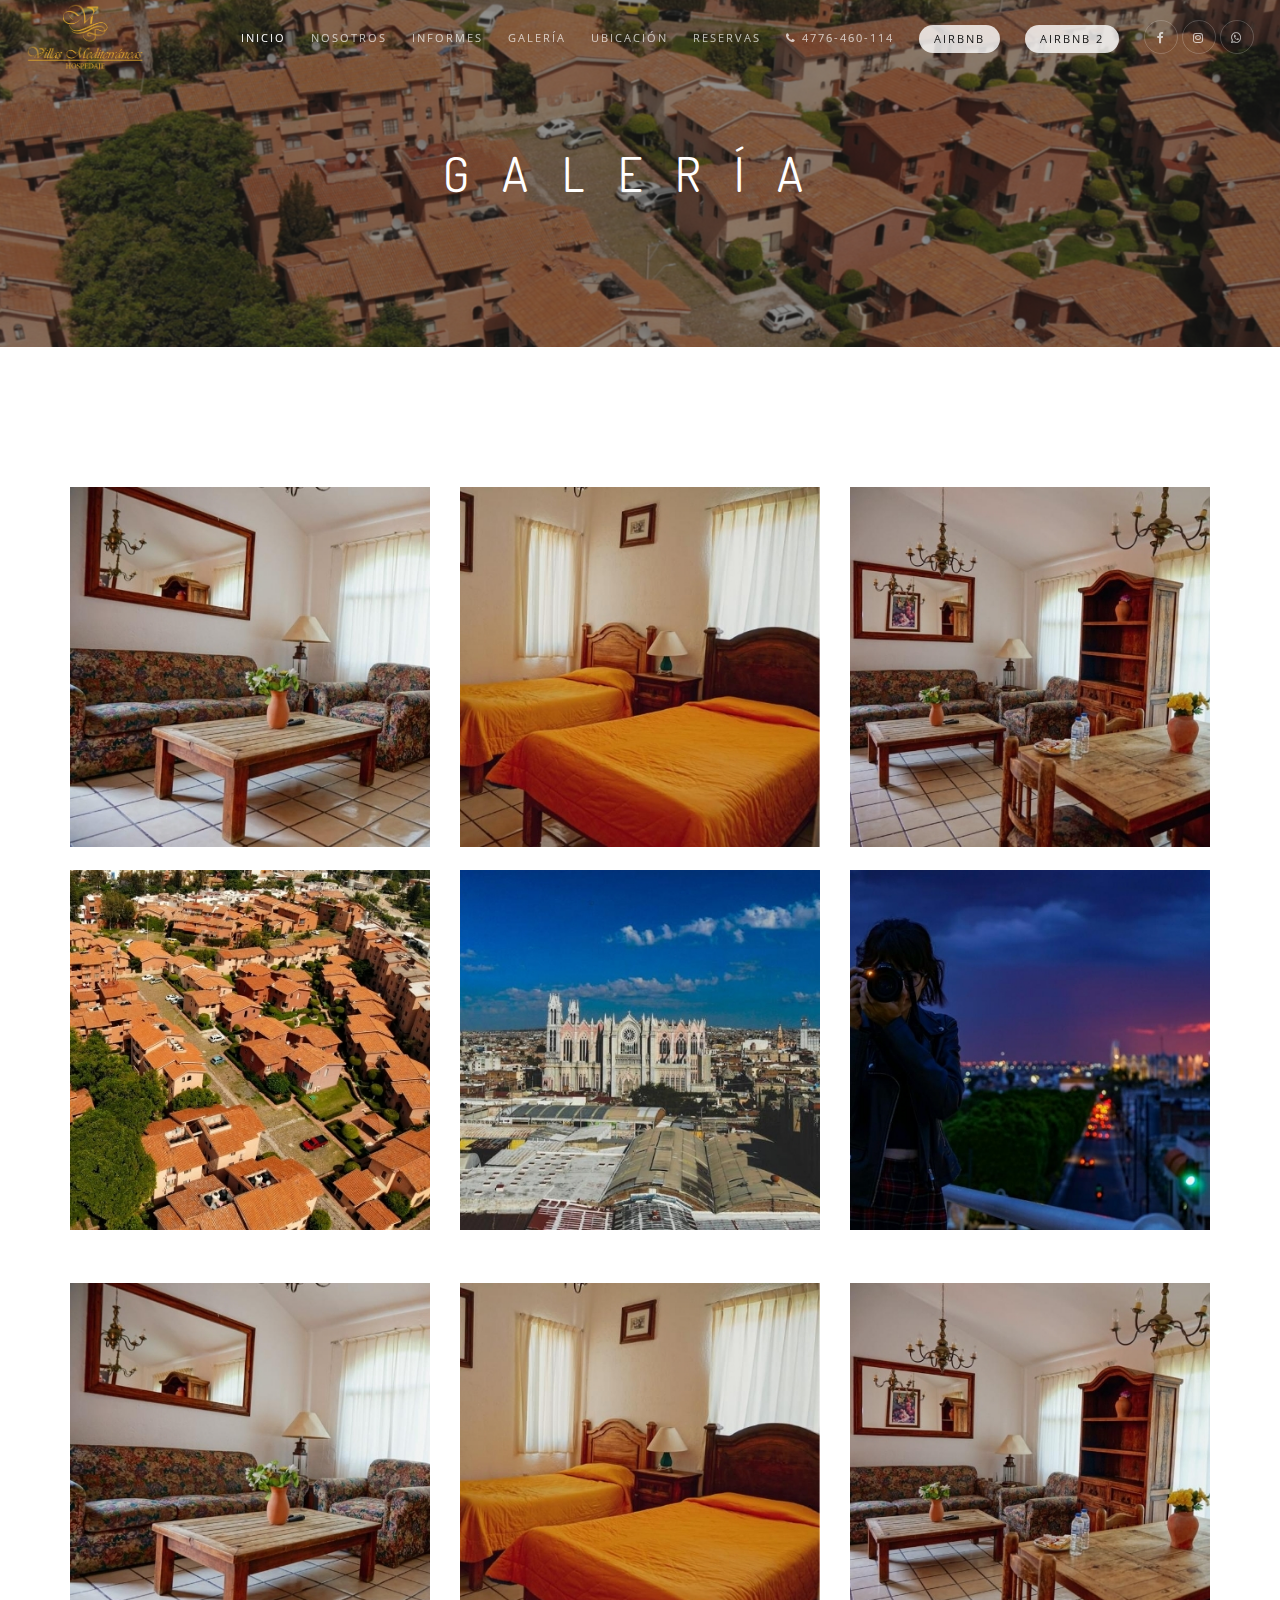
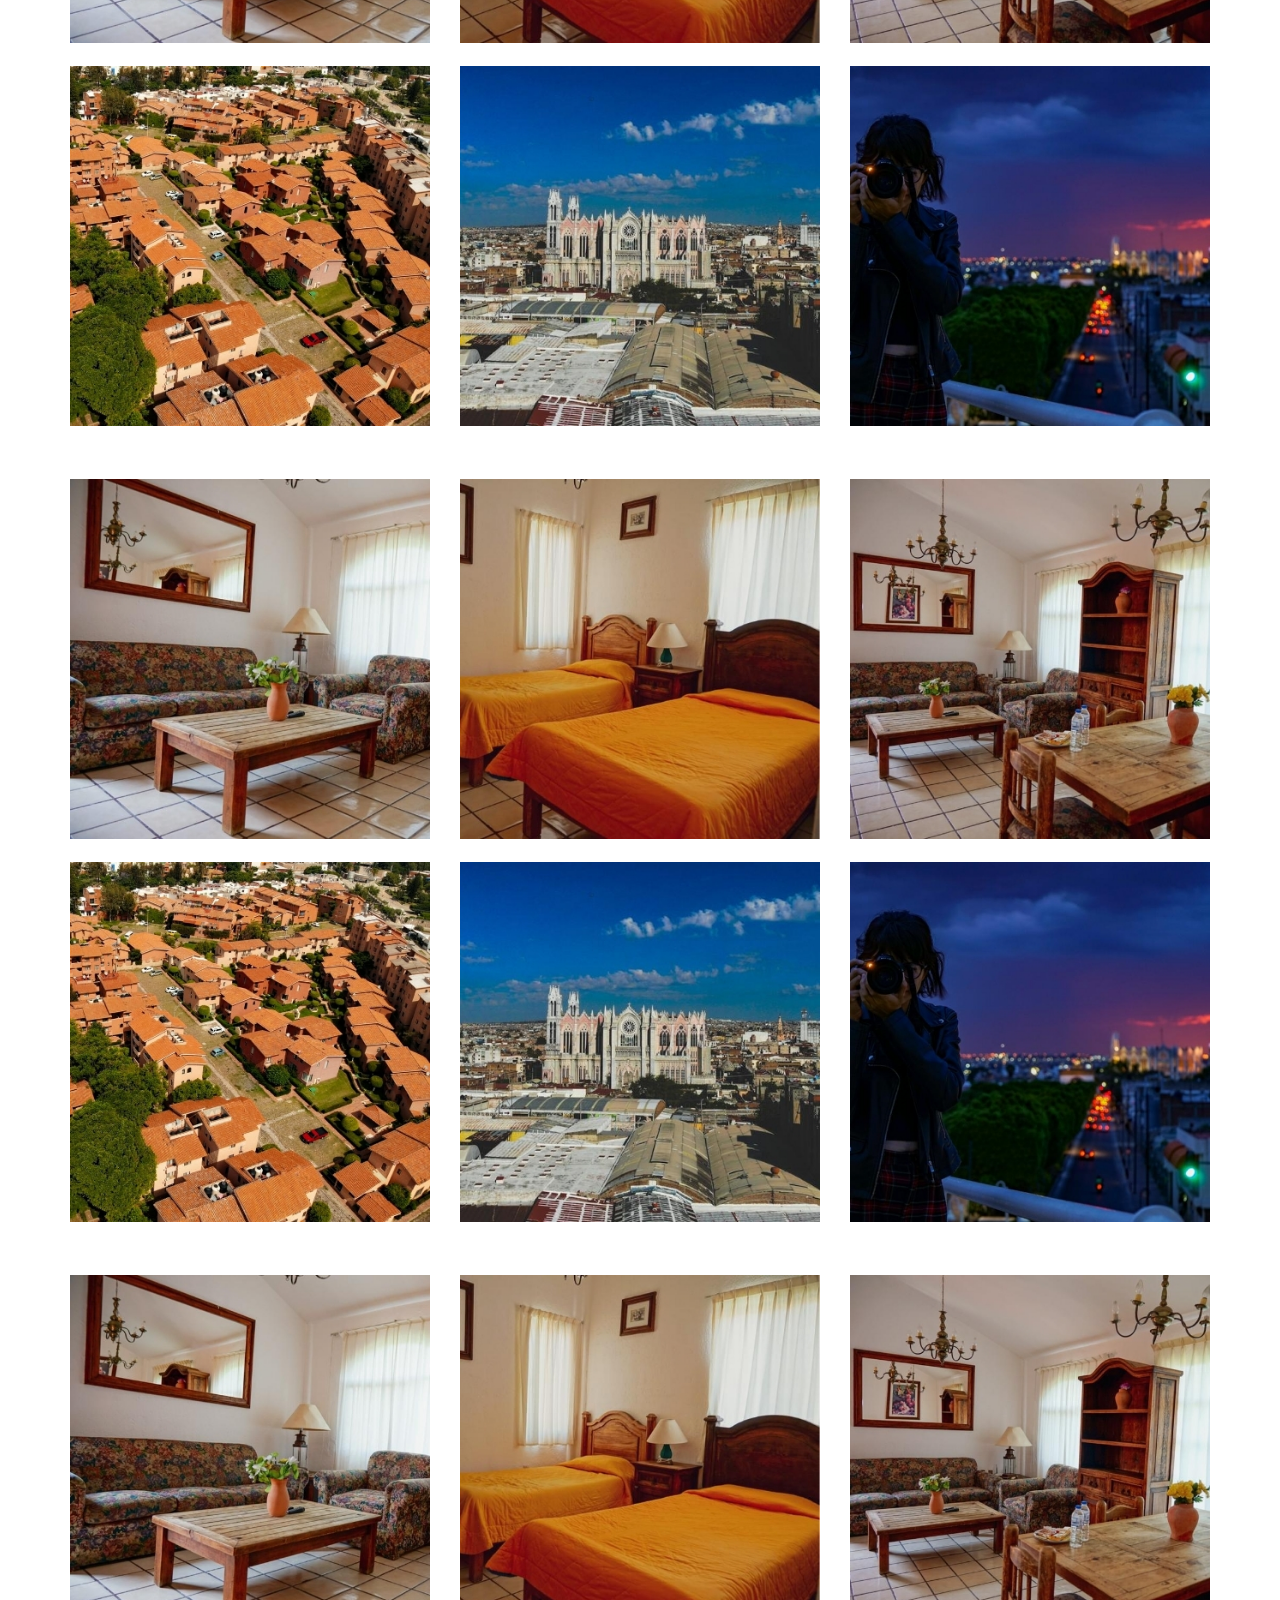
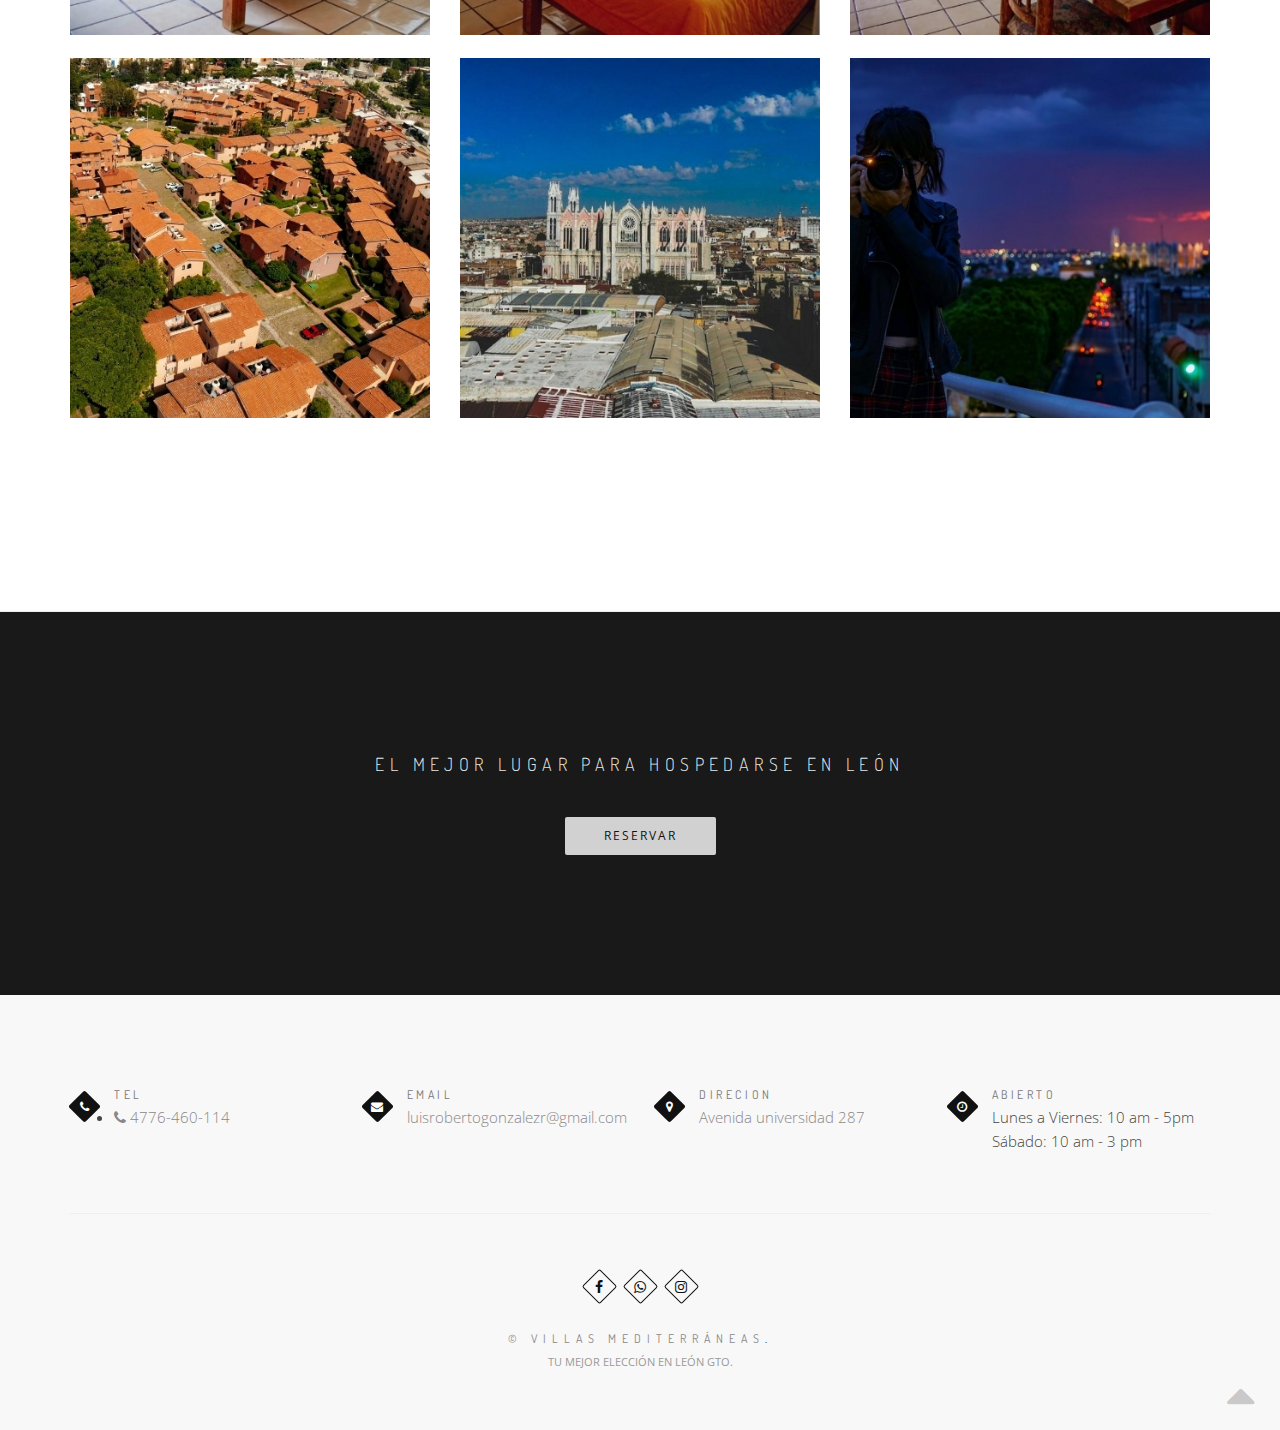
==== commit aa86305f: "Update galeria.html" ====
--- a/galeria.html
+++ b/galeria.html
@@ -94,7 +94,7 @@
                             <div class="home-text">
                                 
                                 <h1 class="hs-line-14 font-alt mb-0">
-                                    Galeria
+                                    Galería
                                 </h1>
                                 
                             </div>
@@ -399,7 +399,7 @@
                     <div class="container relative">
                         
                         <div class="align-center">
-                            <h3 class="banner-heading font-alt mb-40">El mejor lugar para hospedarse en leon </h3>
+                            <h3 class="banner-heading font-alt mb-40">El mejor lugar para hospedarse en León </h3>
                             <div class="local-scroll">
                                 <a href="villas.html" class="btn btn-mod btn-w btn-medium btn-round">Reservar</a>
                             </div>
@@ -468,7 +468,7 @@
                                 </div>
                                 <!-- End Address -->
                                 
-                                <!-- Opening Time -->
+                             <!-- Opening Time -->
                                 <div class="col-sm-6 col-lg-3 pt-20 pb-20 pb-xs-0">
                                     <div class="contact-item">
                                         <div class="ci-icon">
@@ -478,7 +478,8 @@
                                             Abierto
                                         </div>
                                         <div class="ci-text">
-                                            LUN-DOM: 7am - 12pm <br />
+                                            Lunes a Viernes: 10 am - 5pm
+                                            Sábado: 10 am - 3 pm <br />
                                             
                                         </div>
                                     </div>
@@ -508,12 +509,12 @@
                     
                     <!-- Copyright -->
                     <div class="footer-copy font-alt">
-                        <a href="#" target="_blank">&copy; Villas Mediterraneas</a>.
+                        <a href="#" target="_blank">&copy; Villas Mediterráneas</a>.
                     </div>
                     <!-- End Copyright -->
                     
                     <div class="footer-made">
-                        TU MEJOR ELECCION EN LEON GTO.
+                        TU MEJOR ELECCIÓN EN LEÓN GTO.
                     </div>
                     
                 </div>
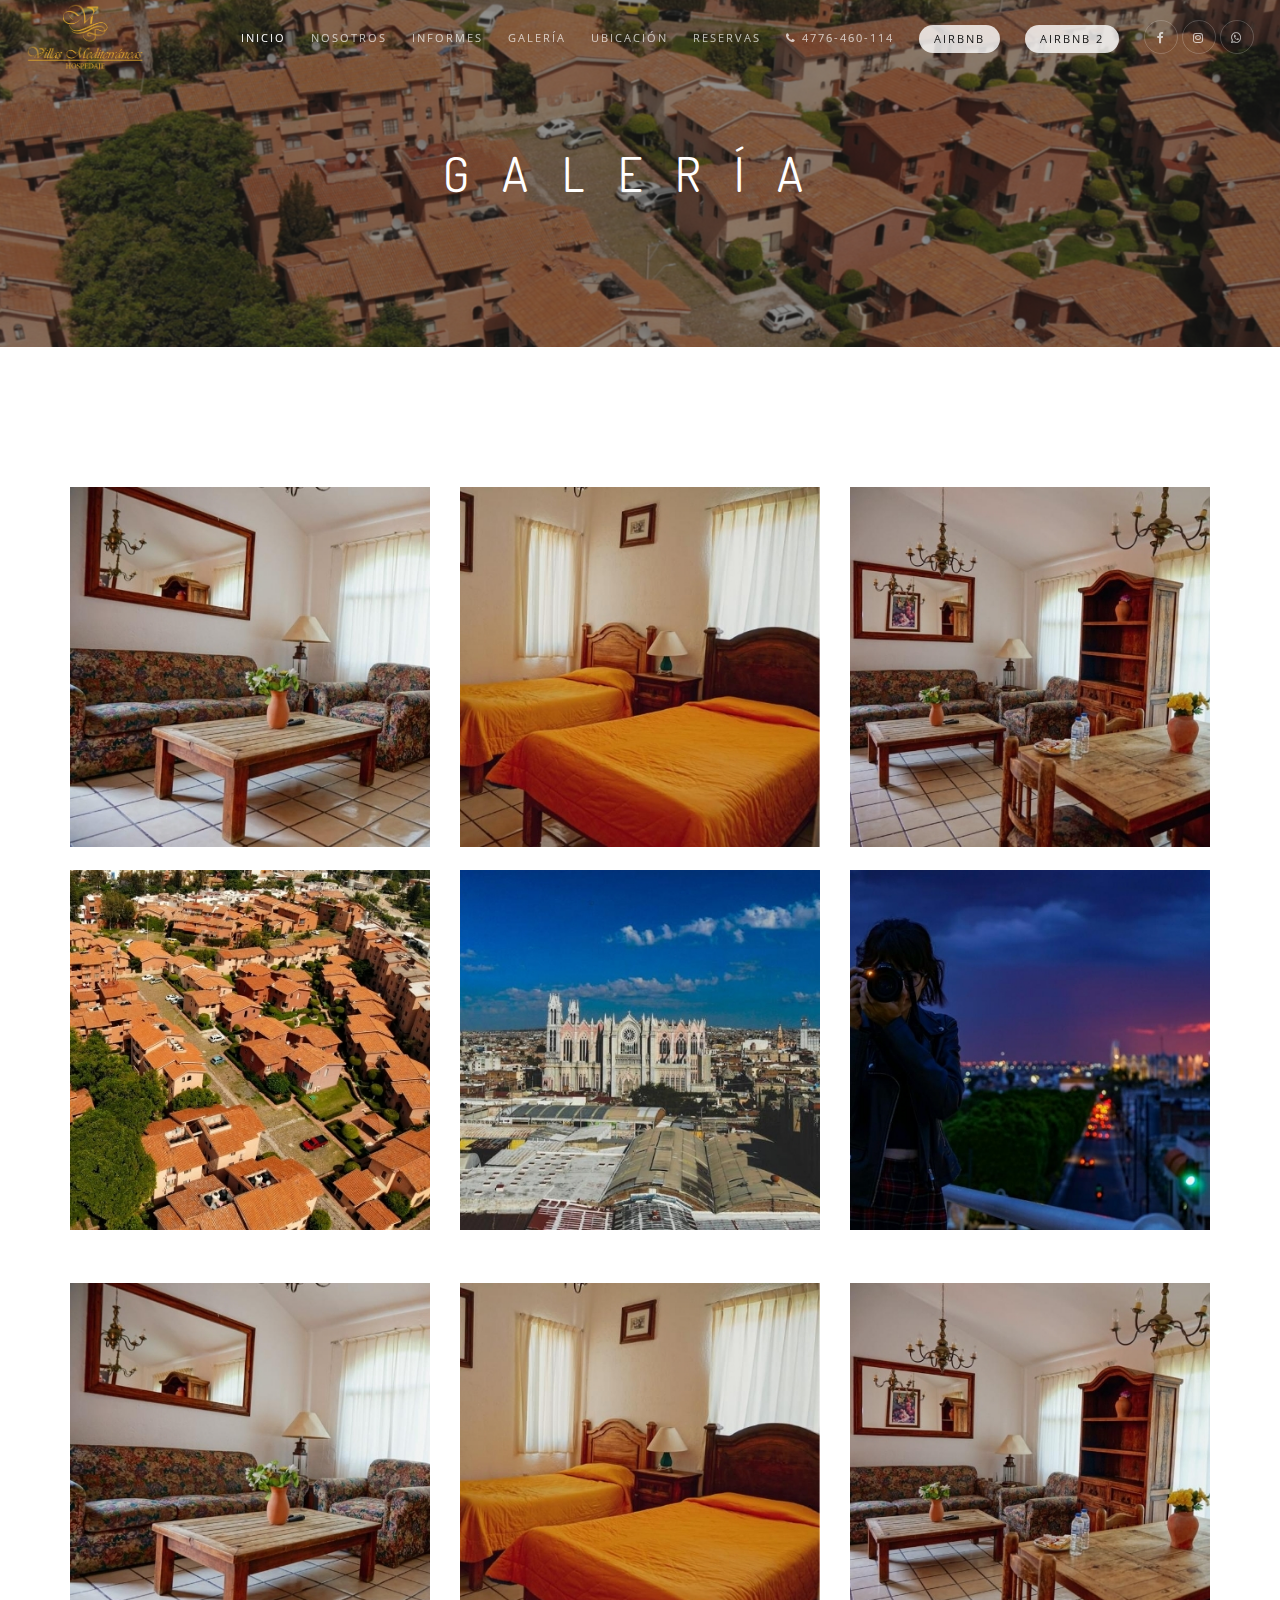
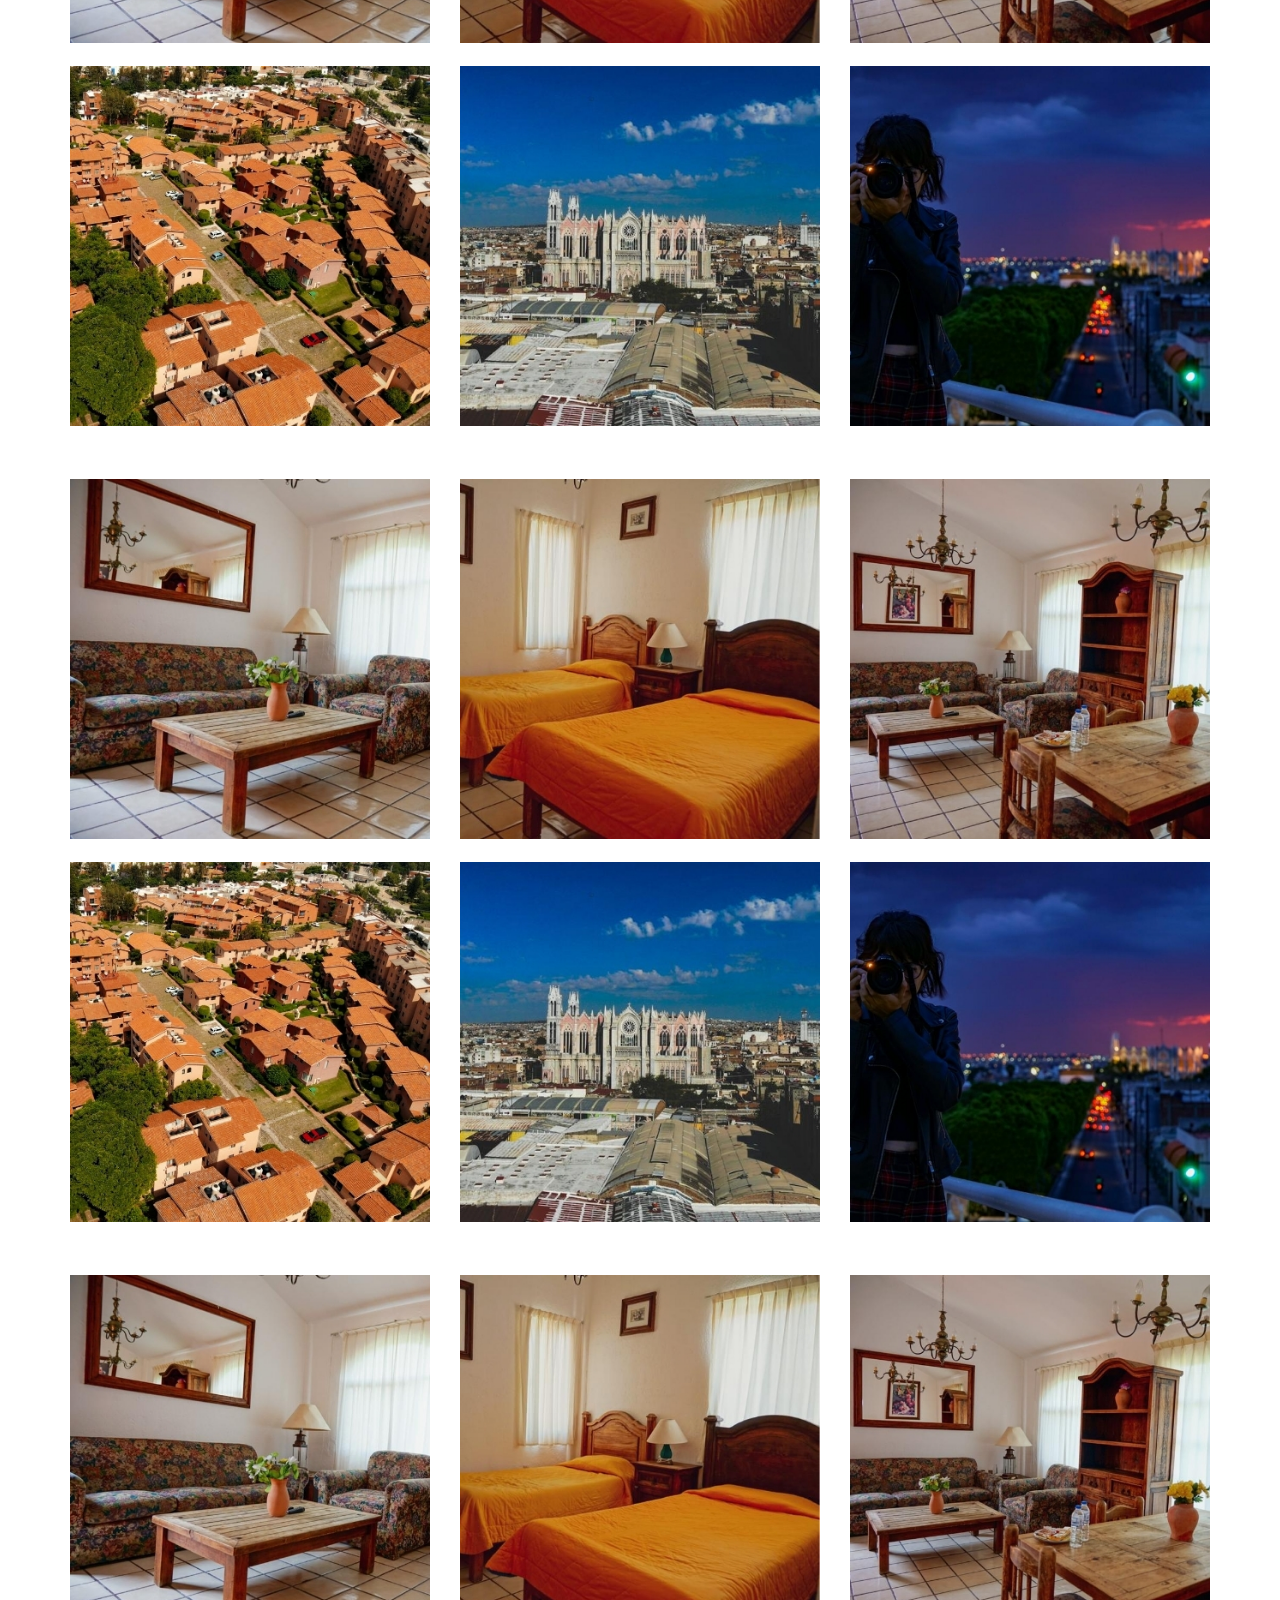
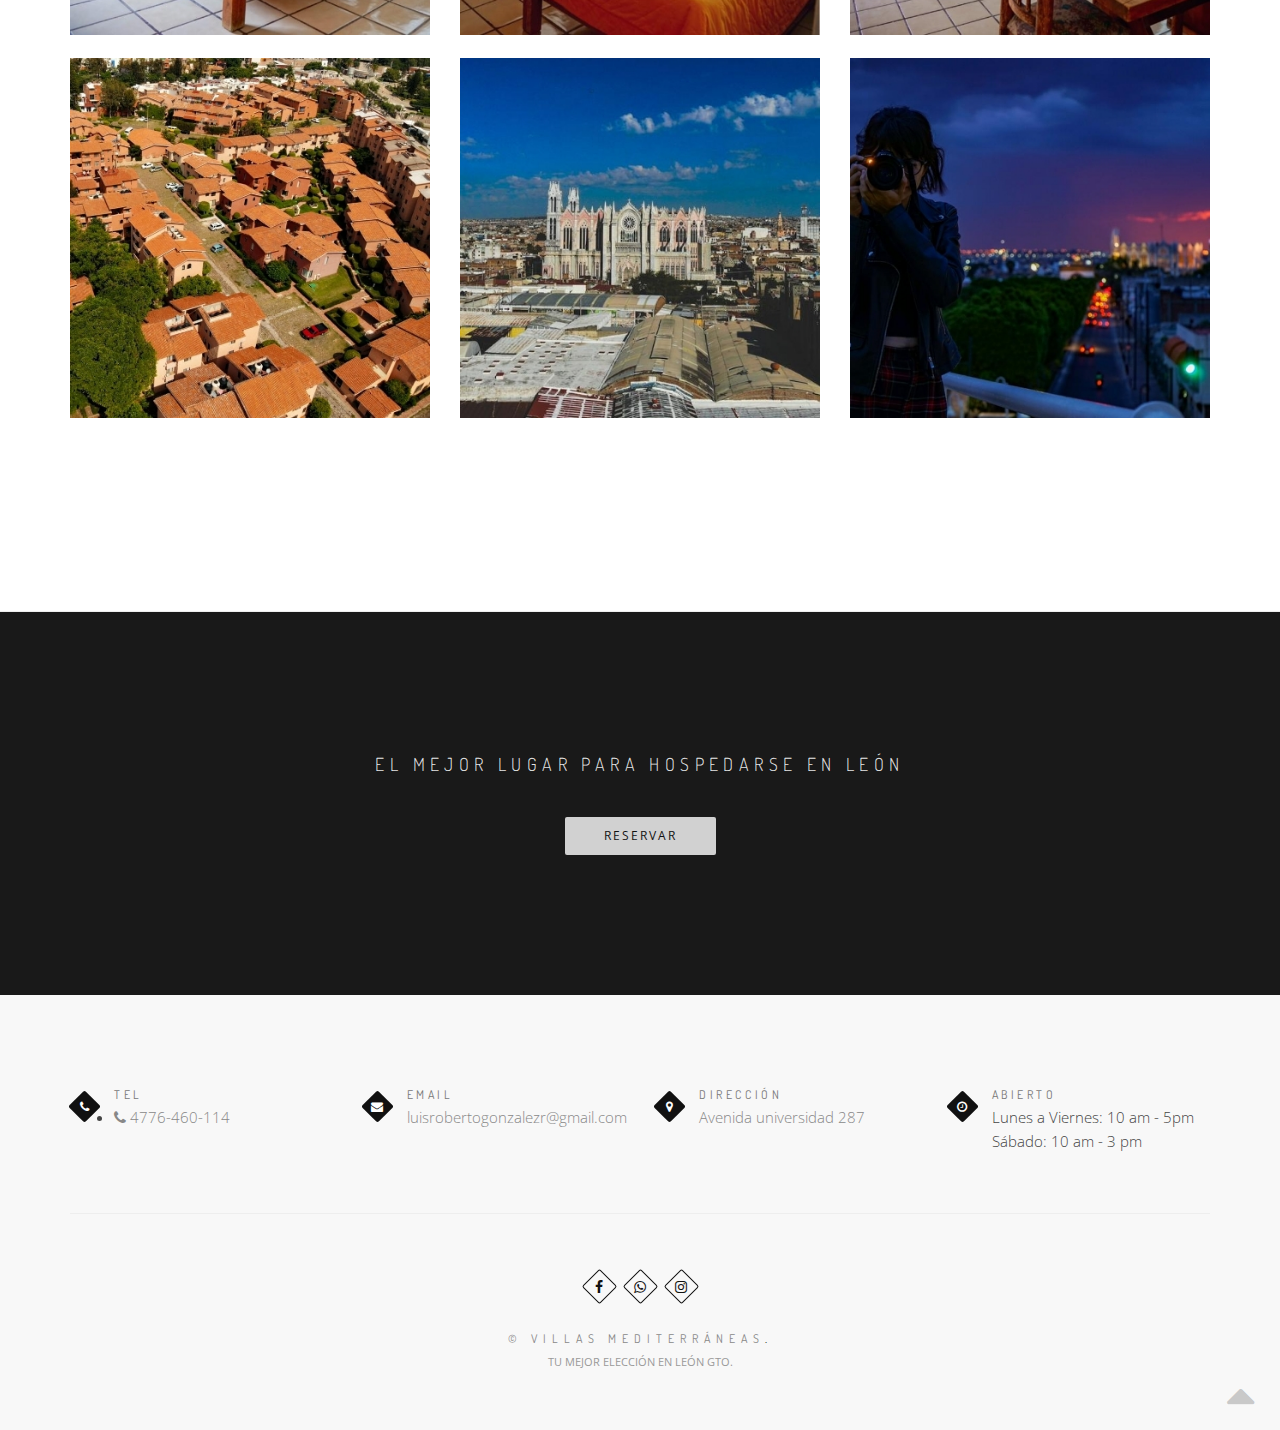
==== commit 72b0406e: "Update galeria.html" ====
--- a/galeria.html
+++ b/galeria.html
@@ -459,7 +459,7 @@
                                             <i class="fa fa-map-marker"></i>
                                         </div>
                                         <div class="ci-title font-alt">
-                                            Direcion
+                                            Dirección
                                         </div>
                                         <div class="ci-text">
                                             <a href="https://g.page/VillasMediterraneas?share">Avenida universidad 287</a>
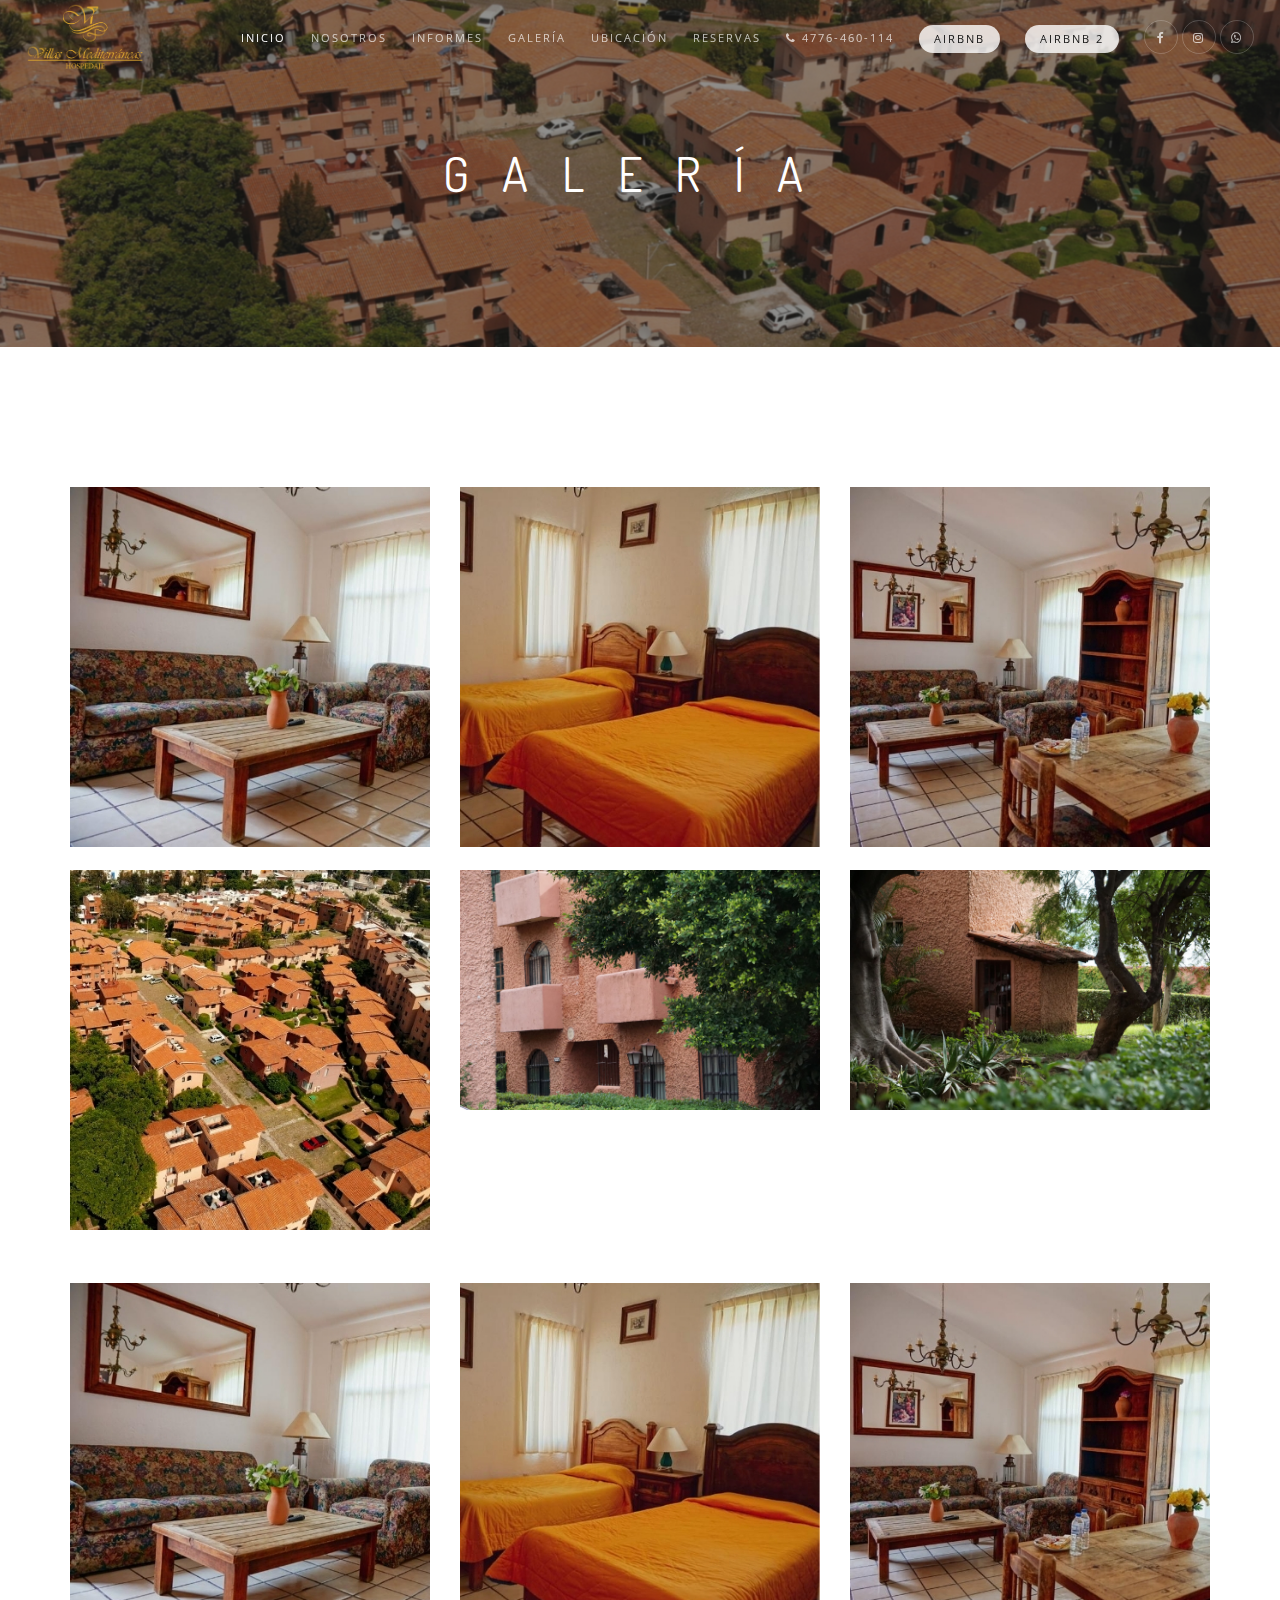
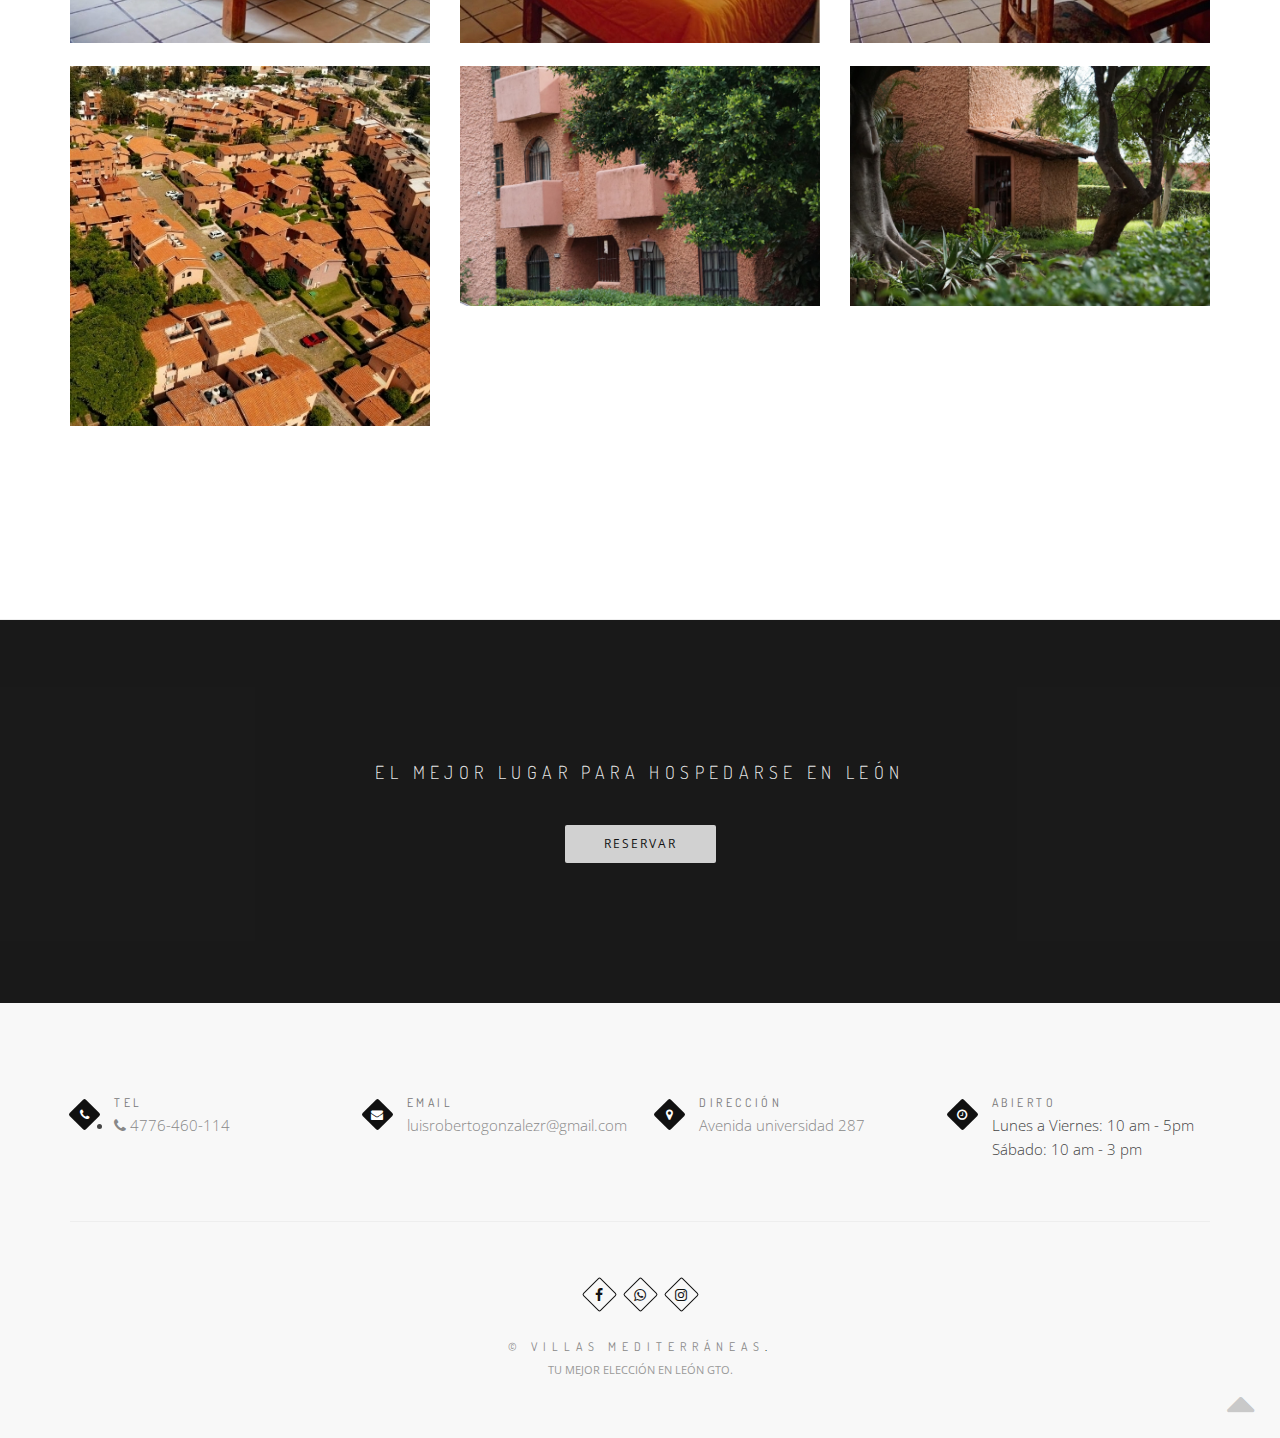
==== commit a85cd417: "Update galeria.html" ====
--- a/galeria.html
+++ b/galeria.html
@@ -246,141 +246,9 @@
                                     </div>
                                     <!-- End Photo Grid -->
 
-                                                  <!-- Photo Grid -->
-                        <div class="row multi-columns-row mb-30 mb-xs-10">
-                            
-                            <!-- Photo Item -->
-                            <div class="col-sm-6 col-md-4 col-lg-4 mb-sm-10">
-                                
-                                <div class="post-prev-img">
-                                    <a href="images/restaurant/gallery/1.jpg" class="lightbox-gallery-2 mfp-image"><img src="images/restaurant/gallery/1.jpg" alt="" /></a>
-                                </div>
-    
-                            </div>
-                            <!-- End Photo Item -->
-                            
-                            <!-- Photo Item -->
-                            <div class="col-sm-6 col-md-4 col-lg-4 mb-sm-10">
-                                
-                                <div class="post-prev-img">
-                                    <a href="images/restaurant/gallery/2.jpg" class="lightbox-gallery-2 mfp-image"><img src="images/restaurant/gallery/2.jpg" alt="" /></a>
-                                </div>
-    
-                            </div>
-                            <!-- End Photo Item -->
-                            
-                            <!-- Photo Item -->
-                            <div class="col-sm-6 col-md-4 col-lg-4 mb-sm-10">
-                                
-                                <div class="post-prev-img">
-                                    <a href="images/restaurant/gallery/3.jpg" class="lightbox-gallery-2 mfp-image"><img src="images/restaurant/gallery/3.jpg" alt="" /></a>
-                                </div>
-    
-                            </div>
-                            <!-- End Photo Item -->
-                            
-                            <!-- Photo Item -->
-                            <div class="col-sm-6 col-md-4 col-lg-4 mb-sm-10">
-                                
-                                <div class="post-prev-img">
-                                    <a href="images/restaurant/gallery/4.jpg" class="lightbox-gallery-2 mfp-image"><img src="images/restaurant/gallery/4.jpg" alt="" /></a>
-                                </div>
-    
-                            </div>
-                            <!-- End Photo Item -->
-                            
-                            <!-- Photo Item -->
-                            <div class="col-sm-6 col-md-4 col-lg-4 mb-sm-10">
-                                
-                                <div class="post-prev-img">
-                                    <a href="images/restaurant/gallery/6.jpg" class="lightbox-gallery-2 mfp-image"><img src="images/restaurant/gallery/6.jpg" alt="" /></a>
-                                </div>
-    
-                            </div>
-                            <!-- End Photo Item -->
-                            
-                            <!-- Photo Item -->
-                            <div class="col-sm-6 col-md-4 col-lg-4 mb-sm-10">
-                                
-                                <div class="post-prev-img">
-                                    <a href="images/restaurant/gallery/10.jpg" class="lightbox-gallery-2 mfp-image"><img src="images/restaurant/gallery/10.jpg" alt="" /></a>
-                                </div>
-    
-                            </div>
-                            <!-- End Photo Item -->
-                            
-                            
-                            
-                        </div>
-                        <!-- End Photo Grid -->
-
-                                      <!-- Photo Grid -->
-                                      <div class="row multi-columns-row mb-30 mb-xs-10">
-                            
-                                        <!-- Photo Item -->
-                                        <div class="col-sm-6 col-md-4 col-lg-4 mb-sm-10">
-                                            
-                                            <div class="post-prev-img">
-                                                <a href="images/restaurant/gallery/1.jpg" class="lightbox-gallery-2 mfp-image"><img src="images/restaurant/gallery/1.jpg" alt="" /></a>
-                                            </div>
-                
-                                        </div>
-                                        <!-- End Photo Item -->
-                                        
-                                        <!-- Photo Item -->
-                                        <div class="col-sm-6 col-md-4 col-lg-4 mb-sm-10">
-                                            
-                                            <div class="post-prev-img">
-                                                <a href="images/restaurant/gallery/2.jpg" class="lightbox-gallery-2 mfp-image"><img src="images/restaurant/gallery/2.jpg" alt="" /></a>
-                                            </div>
-                
-                                        </div>
-                                        <!-- End Photo Item -->
-                                        
-                                        <!-- Photo Item -->
-                                        <div class="col-sm-6 col-md-4 col-lg-4 mb-sm-10">
-                                            
-                                            <div class="post-prev-img">
-                                                <a href="images/restaurant/gallery/3.jpg" class="lightbox-gallery-2 mfp-image"><img src="images/restaurant/gallery/3.jpg" alt="" /></a>
-                                            </div>
-                
-                                        </div>
-                                        <!-- End Photo Item -->
-                                        
-                                        <!-- Photo Item -->
-                                        <div class="col-sm-6 col-md-4 col-lg-4 mb-sm-10">
-                                            
-                                            <div class="post-prev-img">
-                                                <a href="images/restaurant/gallery/4.jpg" class="lightbox-gallery-2 mfp-image"><img src="images/restaurant/gallery/4.jpg" alt="" /></a>
-                                            </div>
-                
-                                        </div>
-                                        <!-- End Photo Item -->
-                                        
-                                        <!-- Photo Item -->
-                                        <div class="col-sm-6 col-md-4 col-lg-4 mb-sm-10">
-                                            
-                                            <div class="post-prev-img">
-                                                <a href="images/restaurant/gallery/6.jpg" class="lightbox-gallery-2 mfp-image"><img src="images/restaurant/gallery/6.jpg" alt="" /></a>
-                                            </div>
-                
-                                        </div>
-                                        <!-- End Photo Item -->
-                                        
-                                        <!-- Photo Item -->
-                                        <div class="col-sm-6 col-md-4 col-lg-4 mb-sm-10">
-                                            
-                                            <div class="post-prev-img">
-                                                <a href="images/restaurant/gallery/10.jpg" class="lightbox-gallery-2 mfp-image"><img src="images/restaurant/gallery/10.jpg" alt="" /></a>
-                                            </div>
-                
-                                        </div>
-                                        <!-- End Photo Item -->
-                                        
-                                        
-                                        
-                                    </div>
-                                    <!-- End Photo Grid -->
+                                   
+                                        
+                            
                         
                     </div>
                 </section>
